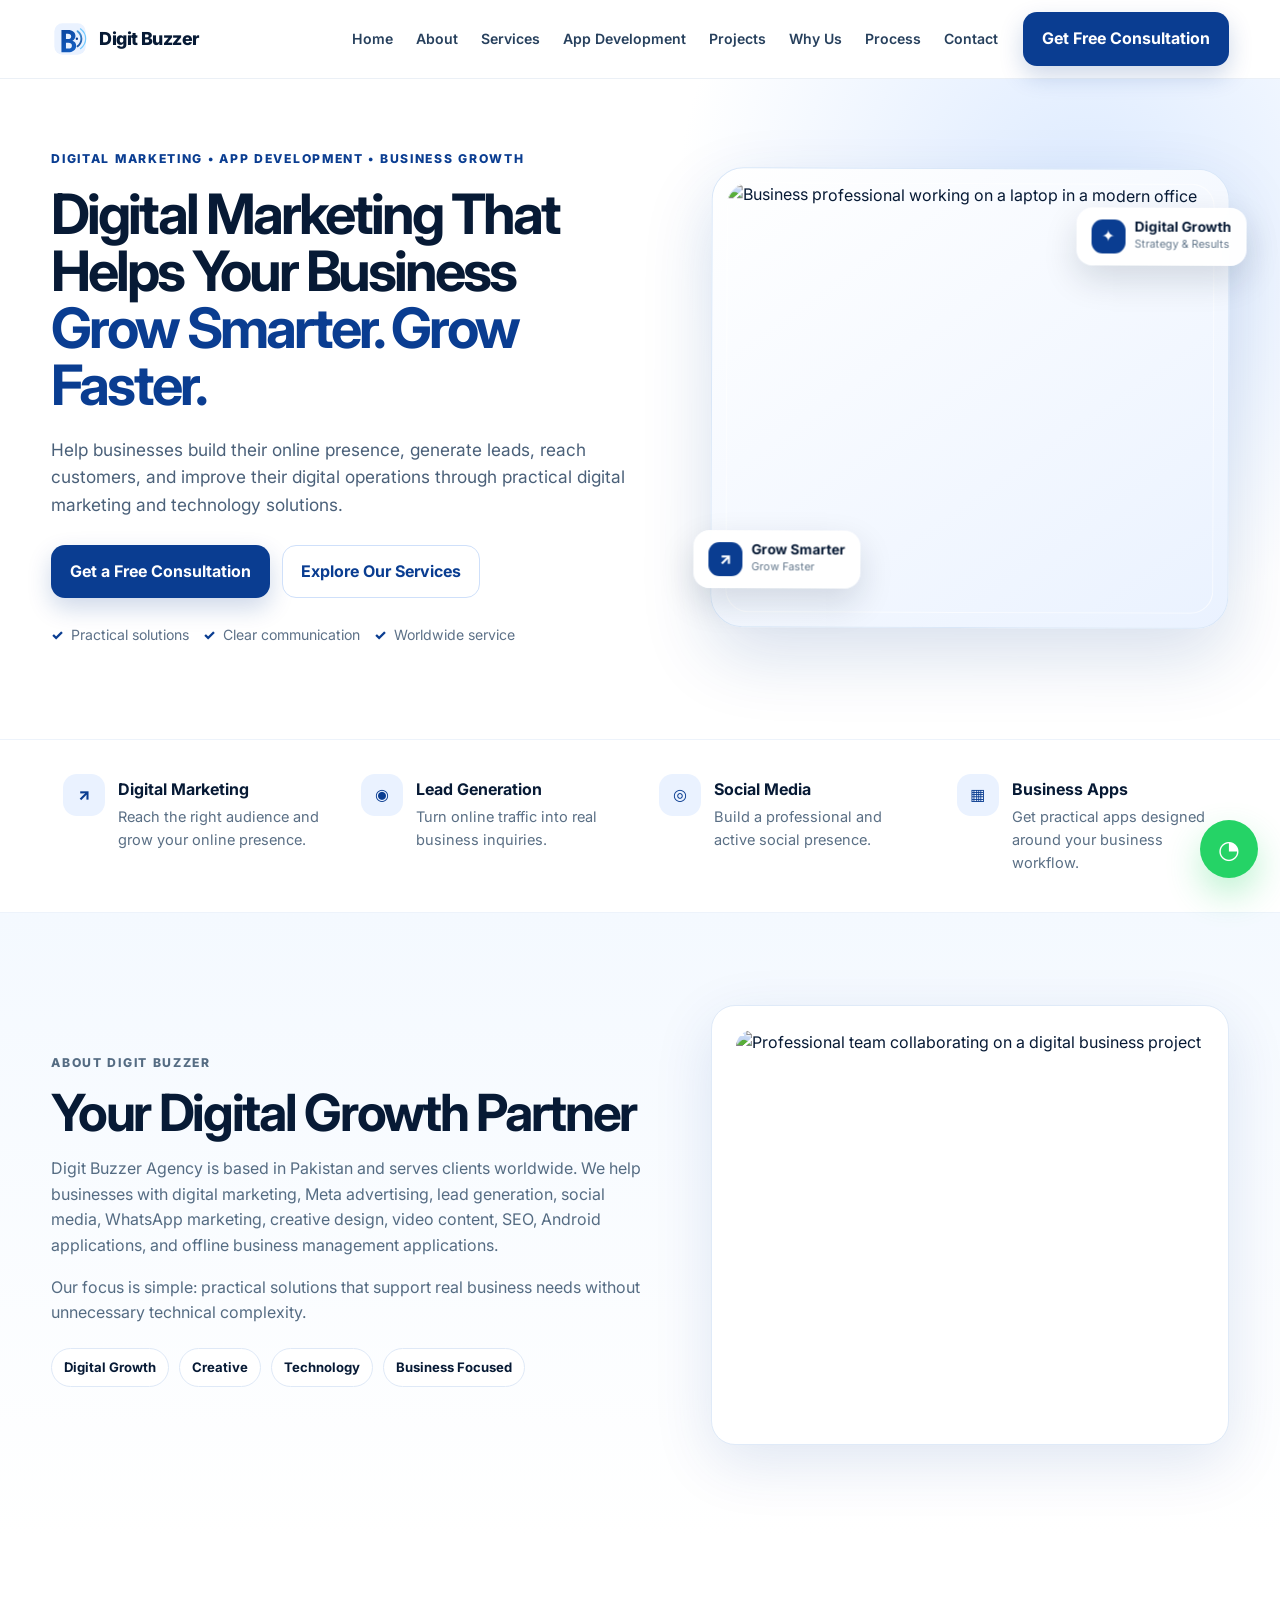
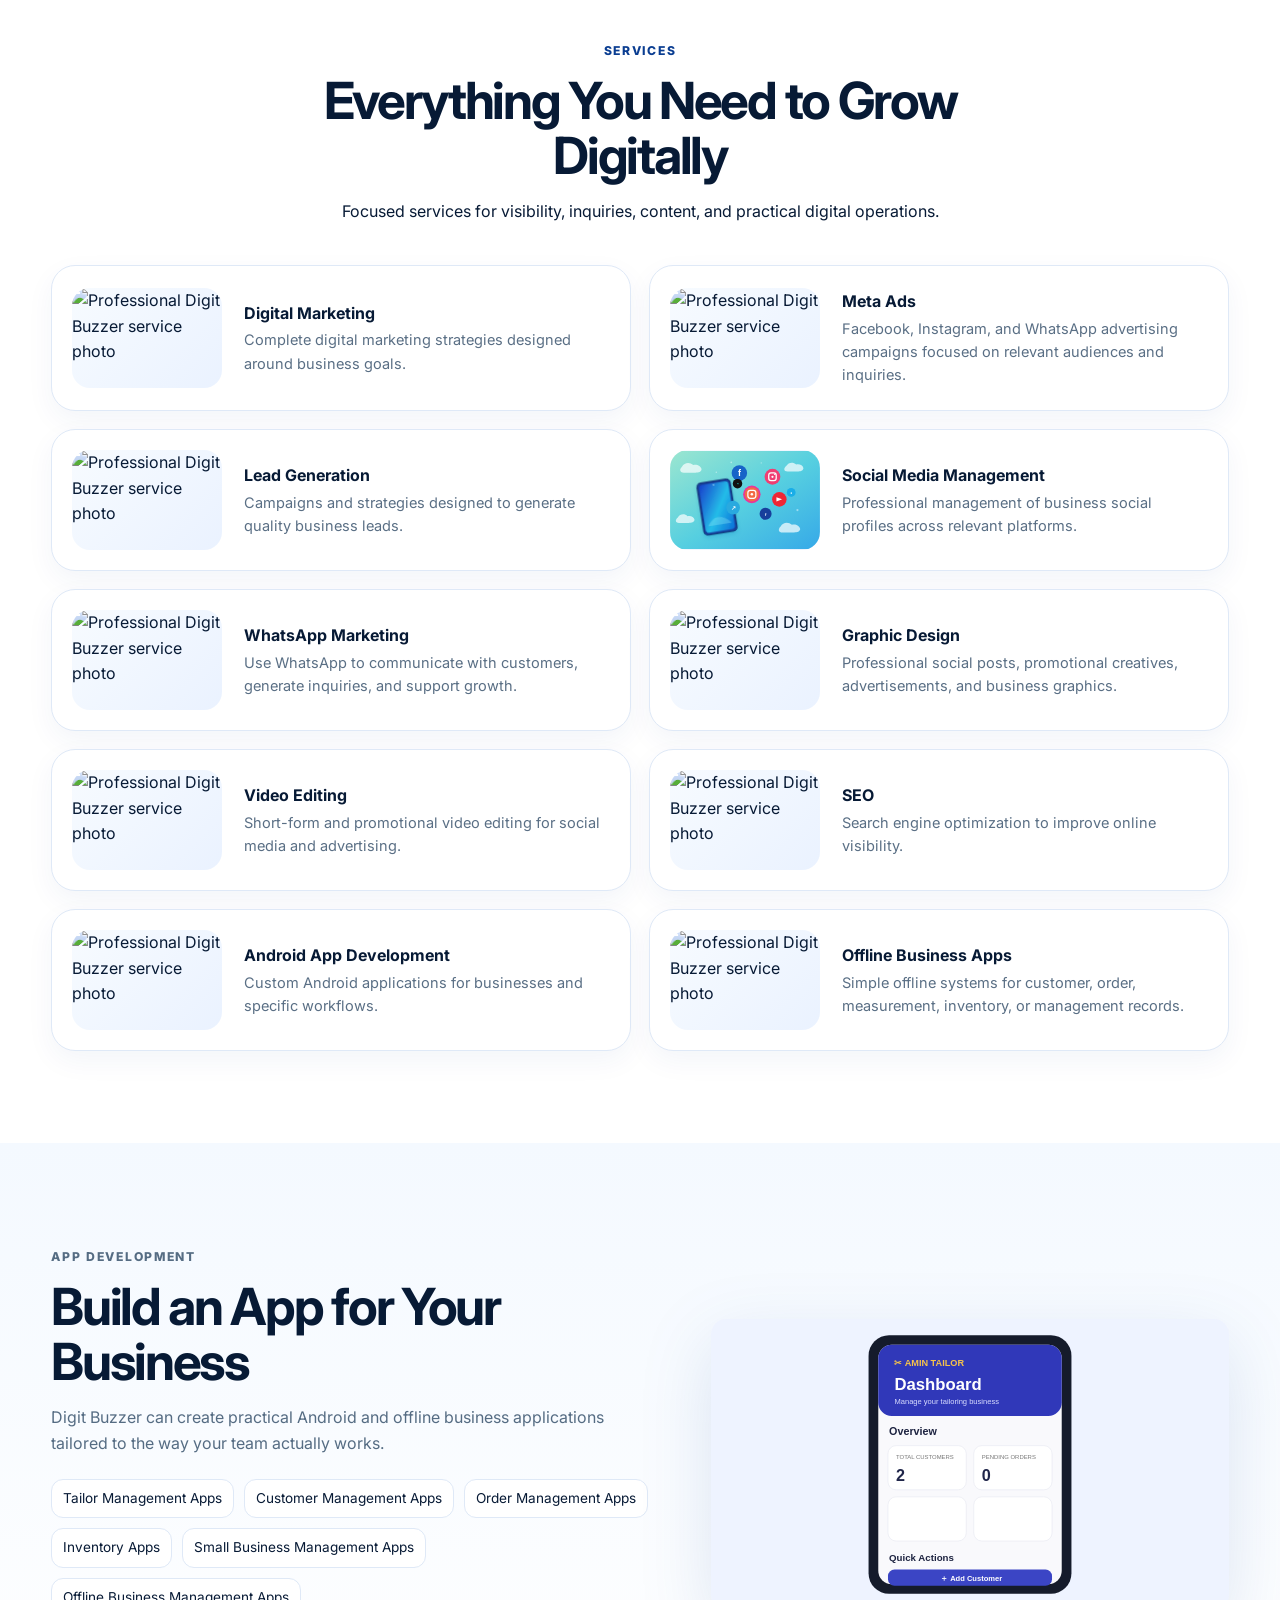
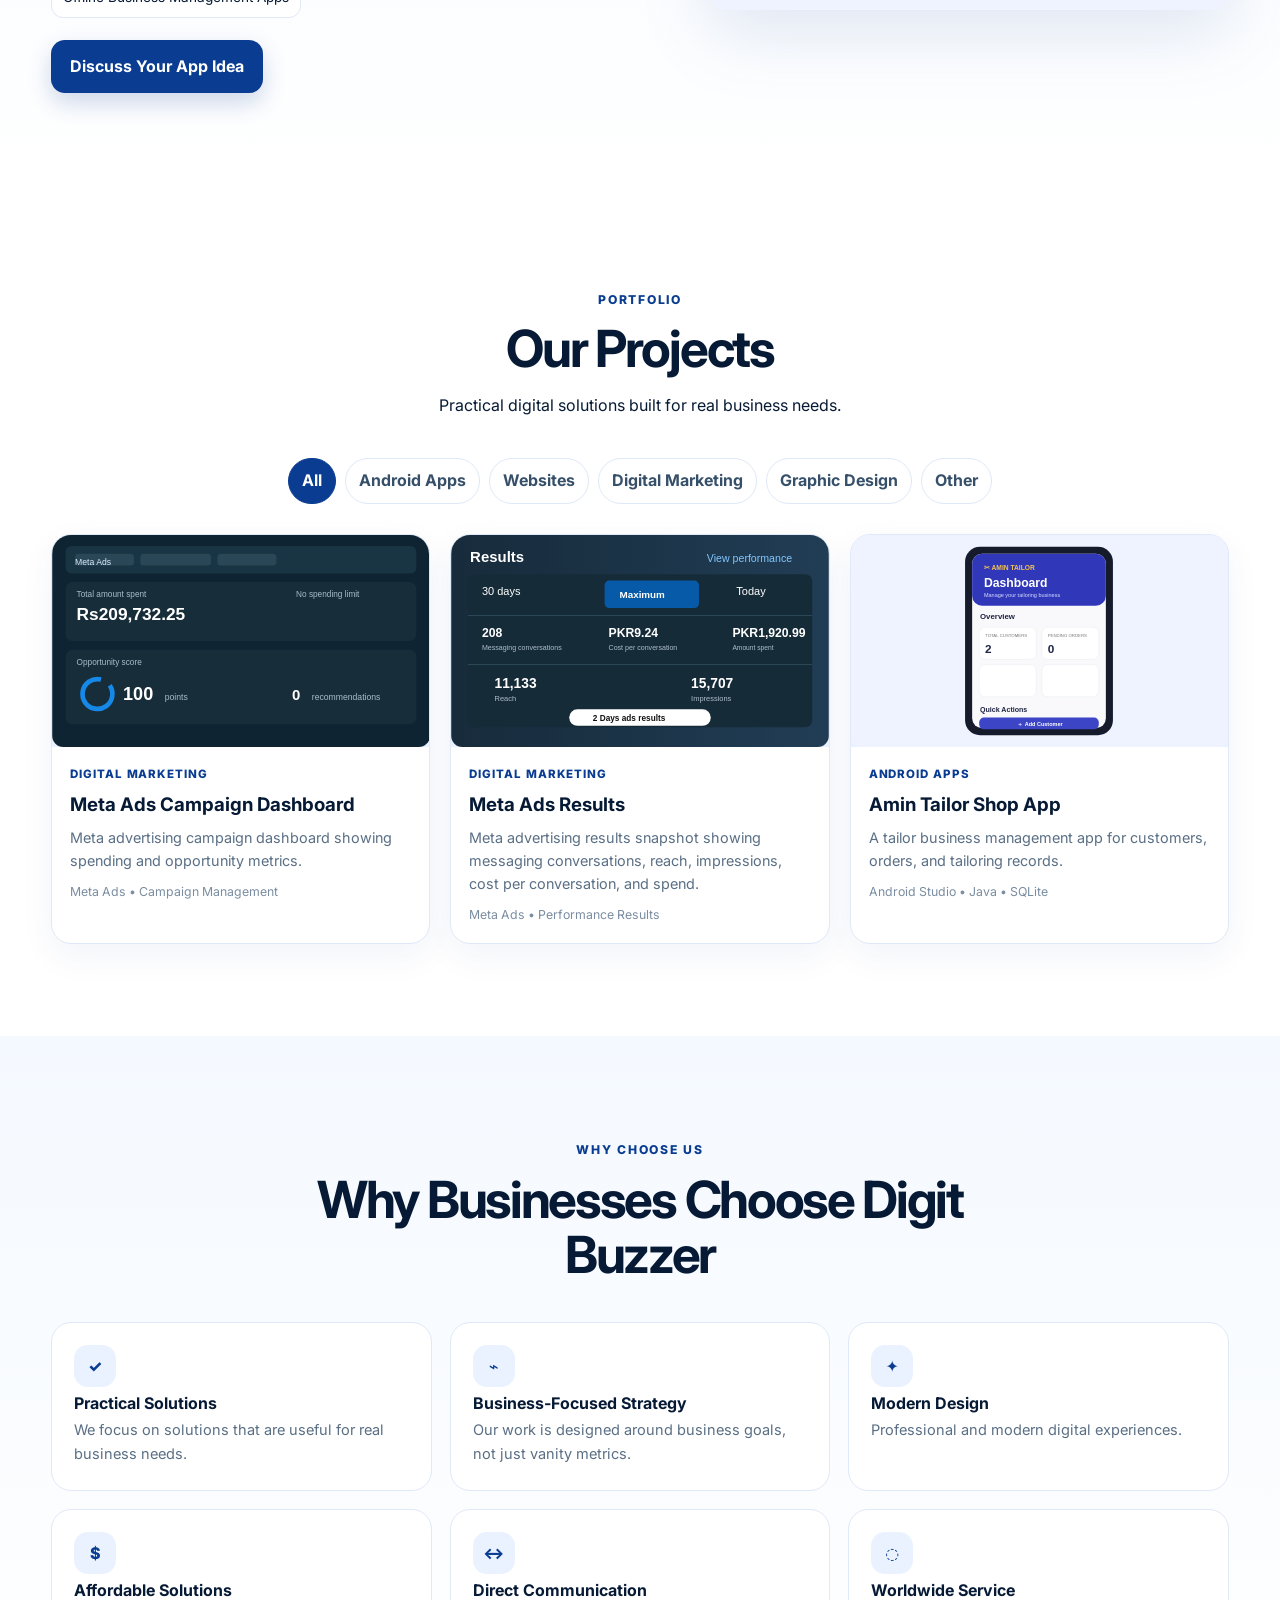
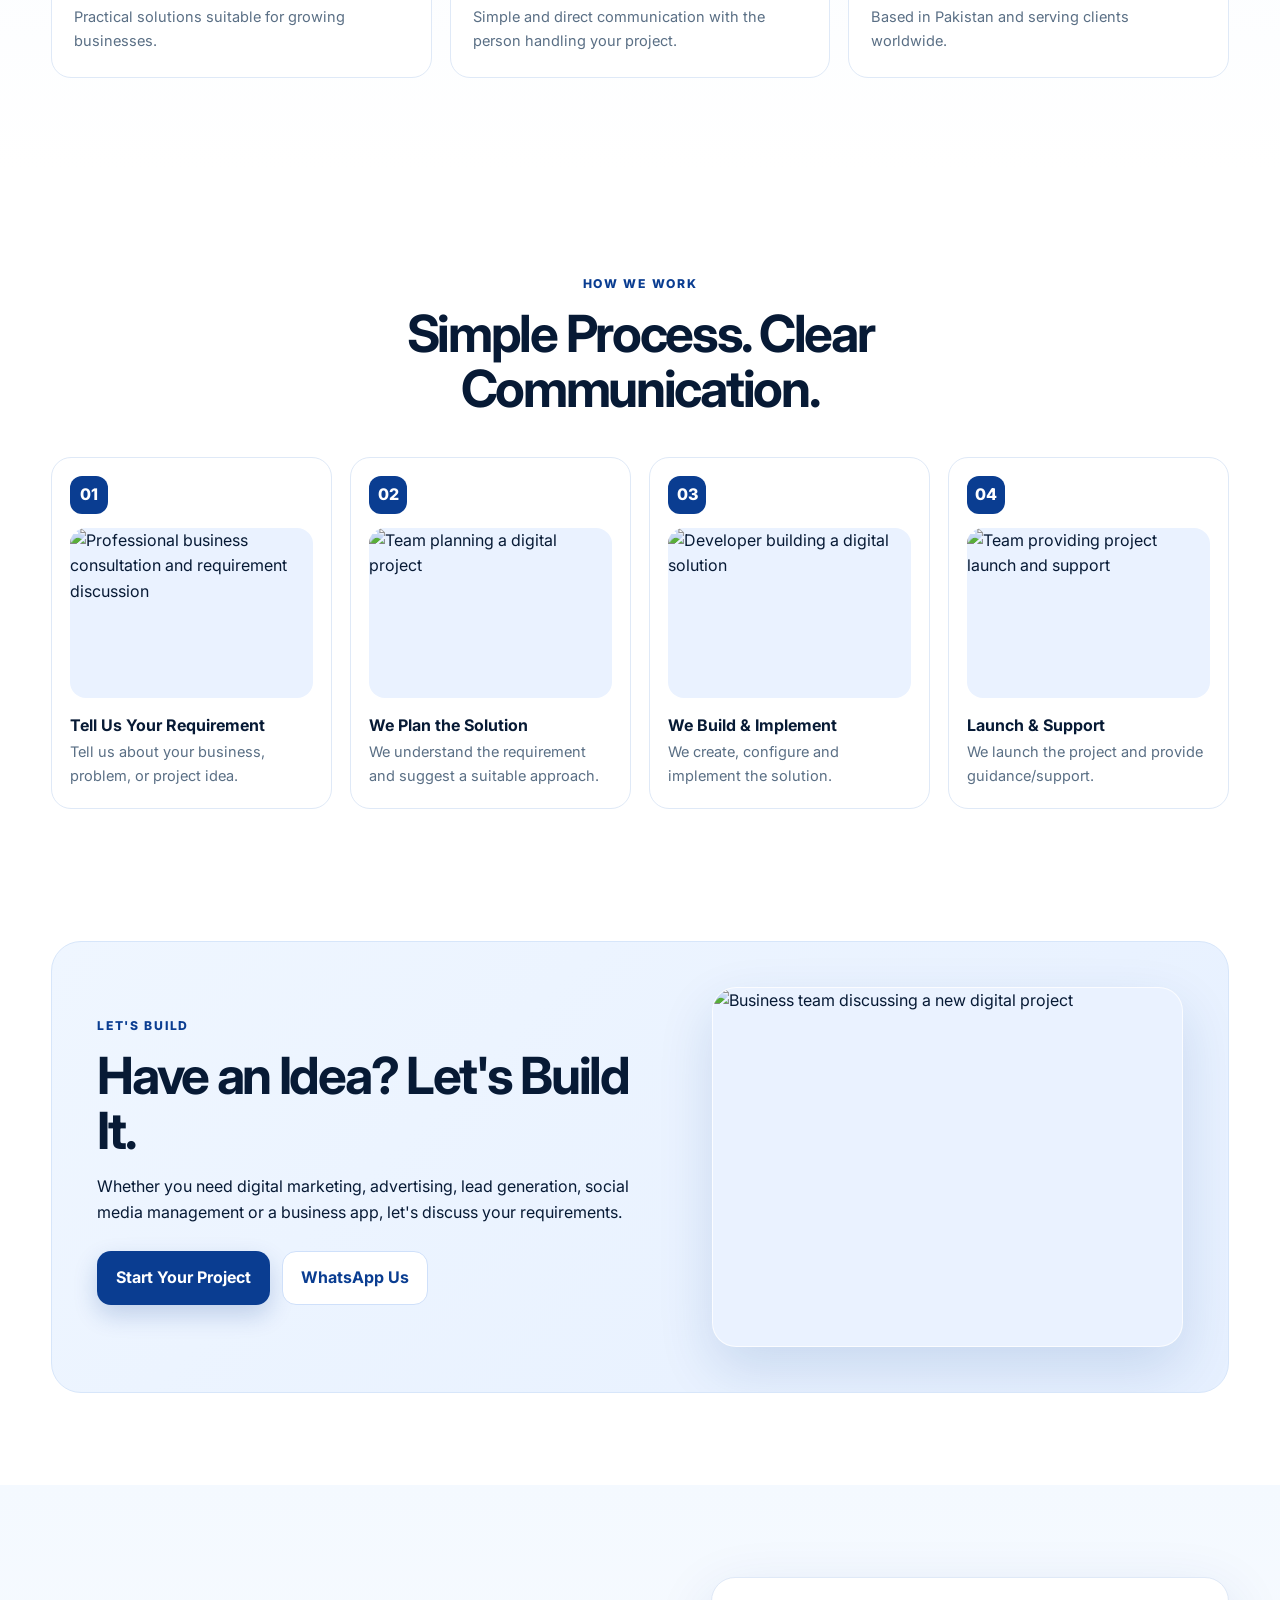
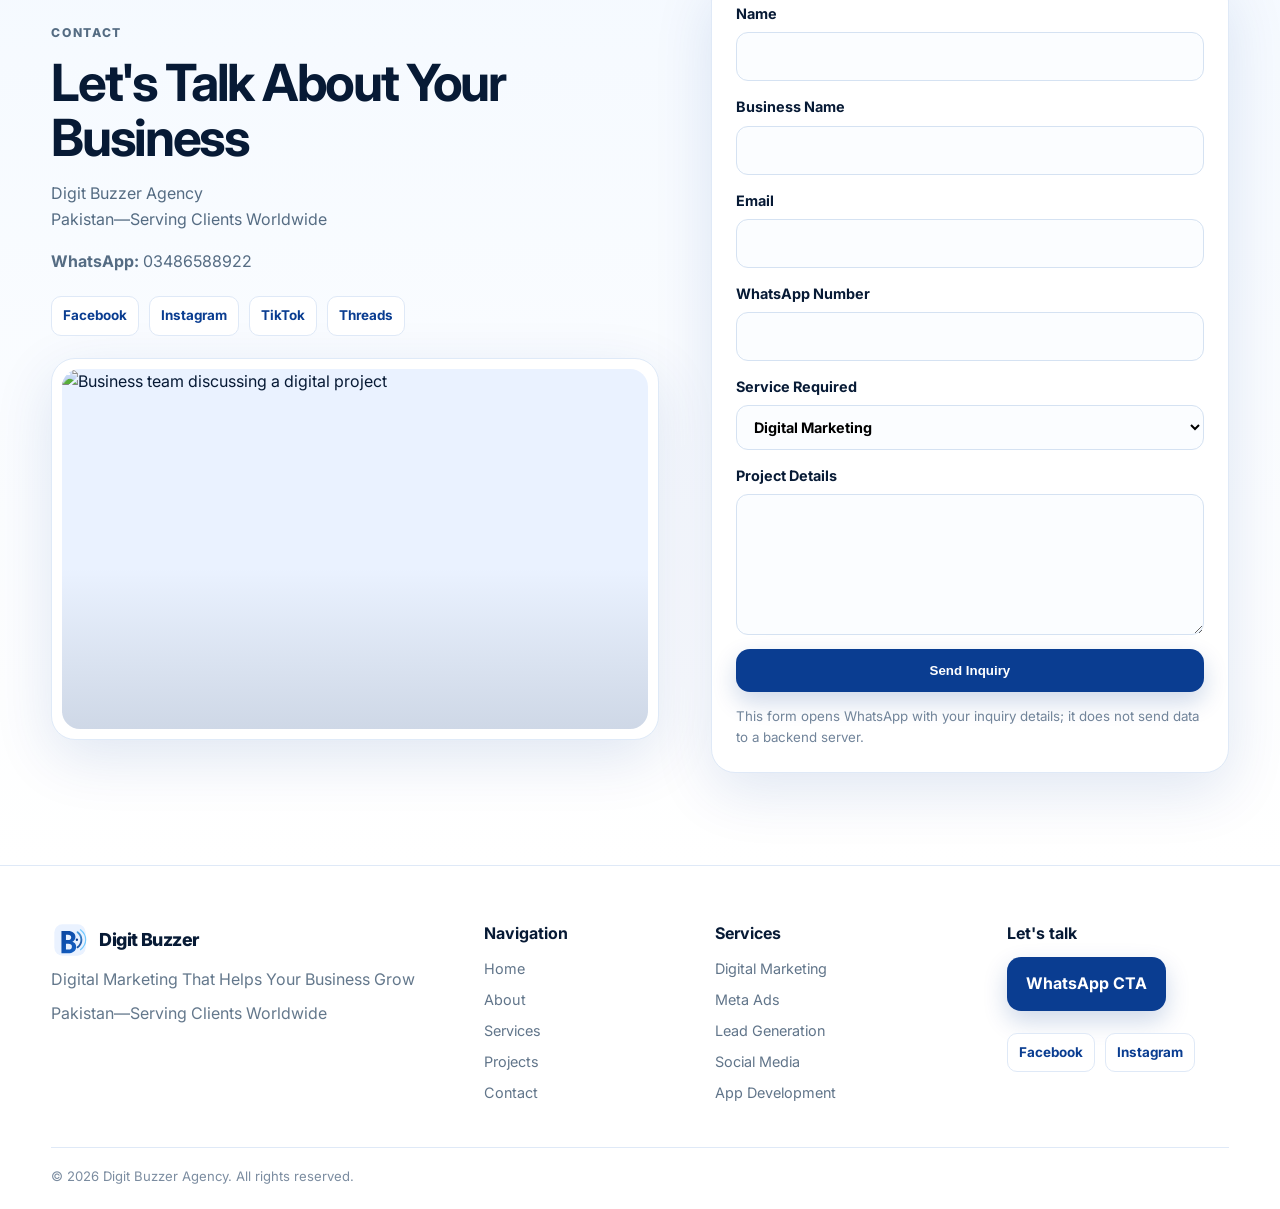
==== index.html @ 6943c5ee "Use custom social media management visual" ====
<!doctype html>
<html lang="en">
<head>
  <meta charset="utf-8">
  <meta name="viewport" content="width=device-width, initial-scale=1">
  <title>Digit Buzzer Agency | Digital Marketing &amp; App Development</title>
  <meta name="description" content="Digit Buzzer Agency helps businesses grow with digital marketing, Meta Ads, lead generation, social media management and practical business app solutions.">
  <meta name="theme-color" content="#F4F9FF">
  <meta property="og:title" content="Digit Buzzer Agency">
  <meta property="og:description" content="Digital Marketing That Helps Your Business Grow">
  <meta property="og:type" content="website">
  <meta property="og:image" content="images/hero.svg">
  <link rel="icon" href="images/logo.svg" type="image/svg+xml">
  <link rel="preconnect" href="https://fonts.googleapis.com">
  <link rel="preconnect" href="https://fonts.gstatic.com" crossorigin>
  <link href="https://fonts.googleapis.com/css2?family=Inter:wght@400;500;600;700;800&display=swap" rel="stylesheet">
  <link rel="stylesheet" href="style.css">
</head>
<body>
  <a class="skip-link" href="#main">Skip to content</a>
  <header class="site-header">
    <div class="container nav-wrap">
      <a class="brand" href="#home" aria-label="Digit Buzzer home">
        <img src="images/logo.svg" alt="Digit Buzzer logo">
        <span>Digit Buzzer</span>
      </a>
      <nav class="desktop-nav" aria-label="Primary navigation">
        <a href="#home">Home</a><a href="#about">About</a><a href="#services">Services</a><a href="#apps">App Development</a><a href="#projects">Projects</a><a href="#why-us">Why Us</a><a href="#process">Process</a><a href="#contact">Contact</a>
      </nav>
      <a class="btn btn-primary nav-cta" target="_blank" rel="noopener" href="https://wa.me/923486588922">Get Free Consultation</a>
      <button class="menu-toggle" aria-label="Open menu" aria-expanded="false"><span></span><span></span><span></span></button>
    </div>
    <div class="mobile-nav" aria-hidden="true">
      <a href="#home">Home</a><a href="#about">About</a><a href="#services">Services</a><a href="#apps">App Development</a><a href="#projects">Projects</a><a href="#why-us">Why Us</a><a href="#process">Process</a><a href="#contact">Contact</a>
      <a class="btn btn-primary" target="_blank" rel="noopener" href="https://wa.me/923486588922">Get Free Consultation</a>
    </div>
  </header>

  <main id="main">
    <section id="home" class="hero section">
      <div class="hero-grid container">
        <div class="hero-copy reveal">
          <div class="eyebrow">DIGITAL MARKETING • APP DEVELOPMENT • BUSINESS GROWTH</div>
          <h1>Digital Marketing That Helps Your Business <span>Grow Smarter. Grow Faster.</span></h1>
          <p class="lead">Help businesses build their online presence, generate leads, reach customers, and improve their digital operations through practical digital marketing and technology solutions.</p>
          <div class="actions">
            <a class="btn btn-primary" target="_blank" rel="noopener" href="https://wa.me/923486588922">Get a Free Consultation</a>
            <a class="btn btn-secondary" href="#services">Explore Our Services</a>
          </div>
          <div class="hero-proof">
            <span>Practical solutions</span><span>Clear communication</span><span>Worldwide service</span>
          </div>
        </div>
        <div class="hero-visual reveal">
          <div class="hero-photo">
            <img src="https://images.unsplash.com/photo-1758876020967-e5a80e49463a?auto=format&fit=crop&fm=jpg&q=85&w=1400" alt="Business professional working on a laptop in a modern office">
            <div class="hero-photo-badge badge-top"><span>✦</span><strong>Digital Growth</strong><small>Strategy &amp; Results</small></div>
            <div class="hero-photo-badge badge-bottom"><span>↗</span><strong>Grow Smarter</strong><small>Grow Faster</small></div>
          </div>
        </div>
      </div>
    </section>

    <section class="value-strip">
      <div class="container value-grid">
        <article><div class="icon-badge">↗</div><div><h3>Digital Marketing</h3><p>Reach the right audience and grow your online presence.</p></div></article>
        <article><div class="icon-badge">◉</div><div><h3>Lead Generation</h3><p>Turn online traffic into real business inquiries.</p></div></article>
        <article><div class="icon-badge">◎</div><div><h3>Social Media</h3><p>Build a professional and active social presence.</p></div></article>
        <article><div class="icon-badge">▦</div><div><h3>Business Apps</h3><p>Get practical apps designed around your business workflow.</p></div></article>
      </div>
    </section>

    <section id="about" class="section soft">
      <div class="container split">
        <div class="reveal">
          <p class="section-kicker">ABOUT DIGIT BUZZER</p>
          <h2>Your Digital Growth Partner</h2>
          <p>Digit Buzzer Agency is based in Pakistan and serves clients worldwide. We help businesses with digital marketing, Meta advertising, lead generation, social media, WhatsApp marketing, creative design, video content, SEO, Android applications, and offline business management applications.</p>
          <p>Our focus is simple: practical solutions that support real business needs without unnecessary technical complexity.</p>
          <div class="mini-pills"><span>Digital Growth</span><span>Creative</span><span>Technology</span><span>Business Focused</span></div>
        </div>
        <div class="visual-card reveal"><div class="about-photo"><img src="https://images.unsplash.com/photo-1556761175-5973dc0f32e7?auto=format&fit=crop&fm=jpg&q=85&w=1200" alt="Professional team collaborating on a digital business project"></div></div>
      </div>
    </section>

    <section id="services" class="section">
      <div class="container">
        <div class="section-head reveal"><p class="section-kicker">SERVICES</p><h2>Everything You Need to Grow Digitally</h2><p>Focused services for visibility, inquiries, content, and practical digital operations.</p></div>
        <div class="service-grid">
          <article class="service-card reveal"><img src="https://images.unsplash.com/photo-1553877522-43269d4ea984?auto=format&fit=crop&fm=jpg&q=85&w=600" alt="Professional Digit Buzzer service photo"><div><h3>Digital Marketing</h3><p>Complete digital marketing strategies designed around business goals.</p></div></article>
          <article class="service-card reveal"><img src="https://images.unsplash.com/photo-1460925895917-afdab827c52f?auto=format&fit=crop&fm=jpg&q=85&w=600" alt="Professional Digit Buzzer service photo"><div><h3>Meta Ads</h3><p>Facebook, Instagram, and WhatsApp advertising campaigns focused on relevant audiences and inquiries.</p></div></article>
          <article class="service-card reveal"><img src="https://images.unsplash.com/photo-1551836022-d5d88e9218df?auto=format&fit=crop&fm=jpg&q=85&w=600" alt="Professional Digit Buzzer service photo"><div><h3>Lead Generation</h3><p>Campaigns and strategies designed to generate quality business leads.</p></div></article>
          <article class="service-card reveal"><img src="images/services/social-media-management.svg" alt="Professional Digit Buzzer service photo"><div><h3>Social Media Management</h3><p>Professional management of business social profiles across relevant platforms.</p></div></article>
          <article class="service-card reveal"><img src="https://images.unsplash.com/photo-1577563908411-5077b6dc7624?auto=format&fit=crop&fm=jpg&q=85&w=600" alt="Professional Digit Buzzer service photo"><div><h3>WhatsApp Marketing</h3><p>Use WhatsApp to communicate with customers, generate inquiries, and support growth.</p></div></article>
          <article class="service-card reveal"><img src="https://images.unsplash.com/photo-1561070791-2526d30994b5?auto=format&fit=crop&fm=jpg&q=85&w=600" alt="Professional Digit Buzzer service photo"><div><h3>Graphic Design</h3><p>Professional social posts, promotional creatives, advertisements, and business graphics.</p></div></article>
          <article class="service-card reveal"><img src="https://images.unsplash.com/photo-1574717024653-61fd2cf4d44d?auto=format&fit=crop&fm=jpg&q=85&w=600" alt="Professional Digit Buzzer service photo"><div><h3>Video Editing</h3><p>Short-form and promotional video editing for social media and advertising.</p></div></article>
          <article class="service-card reveal"><img src="https://images.unsplash.com/photo-1551288049-bebda4e38f71?auto=format&fit=crop&fm=jpg&q=85&w=600" alt="Professional Digit Buzzer service photo"><div><h3>SEO</h3><p>Search engine optimization to improve online visibility.</p></div></article>
          <article class="service-card reveal"><img src="https://images.unsplash.com/photo-1551650975-87deedd944c3?auto=format&fit=crop&fm=jpg&q=85&w=600" alt="Professional Digit Buzzer service photo"><div><h3>Android App Development</h3><p>Custom Android applications for businesses and specific workflows.</p></div></article>
          <article class="service-card reveal"><img src="https://images.unsplash.com/photo-1556761175-4b46a572b786?auto=format&fit=crop&fm=jpg&q=85&w=600" alt="Professional Digit Buzzer service photo"><div><h3>Offline Business Apps</h3><p>Simple offline systems for customer, order, measurement, inventory, or management records.</p></div></article>
        </div>
      </div>
    </section>

    <section id="apps" class="section soft">
      <div class="container split app-feature">
        <div class="reveal">
          <p class="section-kicker">APP DEVELOPMENT</p>
          <h2>Build an App for Your Business</h2>
          <p>Digit Buzzer can create practical Android and offline business applications tailored to the way your team actually works.</p>
          <div class="feature-list"><span>Tailor Management Apps</span><span>Customer Management Apps</span><span>Order Management Apps</span><span>Inventory Apps</span><span>Small Business Management Apps</span><span>Offline Business Management Apps</span></div>
          <a class="btn btn-primary" target="_blank" rel="noopener" href="https://wa.me/923486588922">Discuss Your App Idea</a>
        </div>
        <div class="app-visual reveal"><div class="app-photo"><img src="images/projects/amin-tailor-real.svg" alt="Amin Tailor business management Android application"></div></div>
      </div>
    </section>

    <section id="projects" class="section">
      <div class="container">
        <div class="section-head reveal"><p class="section-kicker">PORTFOLIO</p><h2>Our Projects</h2><p>Practical digital solutions built for real business needs.</p></div>
        <div class="filters reveal" role="tablist" aria-label="Project filters">
          <button class="filter active" data-filter="All">All</button><button class="filter" data-filter="Android Apps">Android Apps</button><button class="filter" data-filter="Websites">Websites</button><button class="filter" data-filter="Digital Marketing">Digital Marketing</button><button class="filter" data-filter="Graphic Design">Graphic Design</button><button class="filter" data-filter="Other">Other</button>
        </div>
        <div id="projectGrid" class="project-grid"></div>
      </div>
    </section>

    <section id="why-us" class="section soft">
      <div class="container"><div class="section-head reveal"><p class="section-kicker">WHY CHOOSE US</p><h2>Why Businesses Choose Digit Buzzer</h2></div>
        <div class="why-grid">
          <article class="why-card reveal"><div class="why-icon">✓</div><h3>Practical Solutions</h3><p>We focus on solutions that are useful for real business needs.</p></article>
          <article class="why-card reveal"><div class="why-icon">⌁</div><h3>Business-Focused Strategy</h3><p>Our work is designed around business goals, not just vanity metrics.</p></article>
          <article class="why-card reveal"><div class="why-icon">✦</div><h3>Modern Design</h3><p>Professional and modern digital experiences.</p></article>
          <article class="why-card reveal"><div class="why-icon">$</div><h3>Affordable Solutions</h3><p>Practical solutions suitable for growing businesses.</p></article>
          <article class="why-card reveal"><div class="why-icon">↔</div><h3>Direct Communication</h3><p>Simple and direct communication with the person handling your project.</p></article>
          <article class="why-card reveal"><div class="why-icon">◌</div><h3>Worldwide Service</h3><p>Based in Pakistan and serving clients worldwide.</p></article>
        </div>
      </div>
    </section>

    <section id="process" class="section">
      <div class="container"><div class="section-head reveal"><p class="section-kicker">HOW WE WORK</p><h2>Simple Process. Clear Communication.</h2></div>
        <div class="process-grid">
          <article class="process-card reveal"><span>01</span><img src="https://images.unsplash.com/photo-1556761175-b413da4baf72?auto=format&fit=crop&fm=jpg&q=85&w=900" alt="Professional business consultation and requirement discussion"><h3>Tell Us Your Requirement</h3><p>Tell us about your business, problem, or project idea.</p></article>
          <article class="process-card reveal"><span>02</span><img src="https://images.unsplash.com/photo-1552664730-d307ca884978?auto=format&fit=crop&fm=jpg&q=85&w=900" alt="Team planning a digital project"><h3>We Plan the Solution</h3><p>We understand the requirement and suggest a suitable approach.</p></article>
          <article class="process-card reveal"><span>03</span><img src="https://images.unsplash.com/photo-1498050108023-c5249f4df085?auto=format&fit=crop&fm=jpg&q=85&w=900" alt="Developer building a digital solution"><h3>We Build &amp; Implement</h3><p>We create, configure and implement the solution.</p></article>
          <article class="process-card reveal"><span>04</span><img src="https://images.unsplash.com/photo-1556761175-4b46a572b786?auto=format&fit=crop&fm=jpg&q=85&w=900" alt="Team providing project launch and support"><h3>Launch &amp; Support</h3><p>We launch the project and provide guidance/support.</p></article>
        </div>
      </div>
    </section>

    <section class="section cta">
      <div class="container cta-wrap reveal">
        <div><p class="section-kicker">LET'S BUILD</p><h2>Have an Idea? Let's Build It.</h2><p>Whether you need digital marketing, advertising, lead generation, social media management or a business app, let's discuss your requirements.</p><div class="actions"><a class="btn btn-primary" target="_blank" rel="noopener" href="https://wa.me/923486588922">Start Your Project</a><a class="btn btn-secondary" target="_blank" rel="noopener" href="https://wa.me/923486588922">WhatsApp Us</a></div></div>
        <div class="cta-photo"><img src="https://images.unsplash.com/photo-1556761175-4b46a572b786?auto=format&fit=crop&fm=jpg&q=85&w=1200" alt="Business team discussing a new digital project"></div>
      </div>
    </section>

    <section id="contact" class="section soft">
      <div class="container split">
        <div class="reveal">
          <p class="section-kicker">CONTACT</p><h2>Let's Talk About Your Business</h2>
          <p>Digit Buzzer Agency<br>Pakistan—Serving Clients Worldwide</p>
          <p><strong>WhatsApp:</strong> 03486588922</p>
          <div class="social-row">
            <a target="_blank" rel="noopener" href="https://www.facebook.com/digitbuzzer1">Facebook</a>
            <a target="_blank" rel="noopener" href="https://www.instagram.com/digitbuzzer">Instagram</a>
            <a target="_blank" rel="noopener" href="https://www.tiktok.com/@digitbuzzeragency">TikTok</a>
            <a target="_blank" rel="noopener" href="https://www.threads.com/@digitbuzzer">Threads</a>
          </div>
          <div class="visual-card contact-art"><div class="contact-photo"><img src="https://images.unsplash.com/photo-1556761175-b413da4baf72?auto=format&fit=crop&fm=jpg&q=85&w=1200" alt="Business team discussing a digital project"></div></div>
        </div>
        <form id="contactForm" class="contact-form reveal">
          <label>Name<input required name="name" type="text" autocomplete="name"></label>
          <label>Business Name<input name="business" type="text"></label>
          <label>Email<input required name="email" type="email" autocomplete="email"></label>
          <label>WhatsApp Number<input name="whatsapp" type="tel" autocomplete="tel"></label>
          <label>Service Required<select name="service"><option>Digital Marketing</option><option>Meta Ads</option><option>Lead Generation</option><option>Social Media Management</option><option>WhatsApp Marketing</option><option>Graphic Design</option><option>Video Editing</option><option>SEO</option><option>Android App Development</option><option>Offline Business Apps</option></select></label>
          <label>Project Details<textarea required name="details" rows="5"></textarea></label>
          <button class="btn btn-primary" type="submit">Send Inquiry</button>
          <small>This form opens WhatsApp with your inquiry details; it does not send data to a backend server.</small>
        </form>
      </div>
    </section>
  </main>

  <footer class="footer"><div class="container footer-grid">
    <div><a class="brand" href="#home"><img src="images/logo.svg" alt=""><span>Digit Buzzer</span></a><p>Digital Marketing That Helps Your Business Grow</p><p>Pakistan—Serving Clients Worldwide</p></div>
    <div><h4>Navigation</h4><a href="#home">Home</a><a href="#about">About</a><a href="#services">Services</a><a href="#projects">Projects</a><a href="#contact">Contact</a></div>
    <div><h4>Services</h4><a href="#services">Digital Marketing</a><a href="#services">Meta Ads</a><a href="#services">Lead Generation</a><a href="#services">Social Media</a><a href="#apps">App Development</a></div>
    <div><h4>Let's talk</h4><a class="btn btn-primary" target="_blank" rel="noopener" href="https://wa.me/923486588922">WhatsApp CTA</a><div class="footer-social"><a target="_blank" rel="noopener" href="https://www.facebook.com/digitbuzzer1">Facebook</a><a target="_blank" rel="noopener" href="https://www.instagram.com/digitbuzzer">Instagram</a></div></div>
  </div><div class="container copyright">© 2026 Digit Buzzer Agency. All rights reserved.</div></footer>

  <a class="wa-float" target="_blank" rel="noopener" href="https://wa.me/923486588922" aria-label="Chat with Digit Buzzer" title="Chat with Digit Buzzer">◔</a>
  <button id="backTop" class="back-top" aria-label="Back to top">↑</button>
  <div id="modal" class="modal" aria-hidden="true"><div class="modal-card" role="dialog" aria-modal="true" aria-labelledby="modalTitle"><button class="modal-close" aria-label="Close project details">×</button><img id="modalImage" alt=""><div><p id="modalCategory" class="section-kicker"></p><h2 id="modalTitle"></h2><p id="modalTech"></p><p id="modalDesc"></p><div class="modal-actions"><a id="modalLive" class="btn btn-secondary" target="_blank" rel="noopener">Live Demo</a><a id="modalGithub" class="btn btn-primary" target="_blank" rel="noopener">GitHub</a></div></div></div></div>
  <script src="script.js"></script>
</body>
</html>
---- style.css ----
:root{--blue:#0A3D91;--navy:#071A35;--white:#fff;--soft:#EAF2FF;--bg:#F4F9FF;--line:#dfe9f7;--shadow:0 18px 60px rgba(10,61,145,.12);--radius:24px}*{box-sizing:border-box}html{scroll-behavior:smooth}body{margin:0;font-family:Inter,system-ui,-apple-system,Segoe UI,sans-serif;color:var(--navy);background:var(--white);line-height:1.6}img{max-width:100%;display:block}a{text-decoration:none;color:inherit}.container{width:min(1180px,92vw);margin:auto}.section{padding:92px 0}.soft{background:linear-gradient(180deg,var(--bg),#fff)}.site-header{position:sticky;top:0;z-index:50;background:rgba(255,255,255,.88);backdrop-filter:blur(14px);border-bottom:1px solid rgba(10,61,145,.08)}.nav-wrap{min-height:78px;display:flex;align-items:center;gap:22px}.brand{display:flex;align-items:center;gap:10px;font-weight:800;letter-spacing:-.03em;font-size:1.12rem}.brand img{width:38px;height:38px}.desktop-nav{display:flex;gap:17px;align-items:center;margin-left:auto;font-size:.88rem;font-weight:600}.desktop-nav a{padding:10px 3px;color:#27405d}.desktop-nav a:hover{color:var(--blue)}.btn{display:inline-flex;align-items:center;justify-content:center;gap:8px;padding:13px 18px;border-radius:14px;font-weight:700;border:1px solid transparent;transition:.25s ease;cursor:pointer}.btn-primary{background:var(--blue);color:#fff;box-shadow:0 10px 24px rgba(10,61,145,.2)}.btn-primary:hover{transform:translateY(-2px);box-shadow:0 14px 30px rgba(10,61,145,.25)}.btn-secondary{background:#fff;border-color:#cfe0fa;color:var(--blue)}.btn-secondary:hover{background:var(--soft)}.nav-cta{white-space:nowrap}.menu-toggle{display:none;margin-left:auto;border:0;background:transparent;width:44px;height:44px}.menu-toggle span{display:block;height:2px;background:var(--navy);margin:6px 6px}.mobile-nav{display:none;padding:12px 4vw 20px;border-top:1px solid var(--line);background:#fff}.mobile-nav.open{display:grid;gap:10px}.hero{background:radial-gradient(circle at 85% 20%,#dceaff 0,#fff 34%),linear-gradient(180deg,var(--bg),#fff);padding-top:70px;overflow:hidden}.hero-grid,.split{display:grid;grid-template-columns:1.08fr .92fr;gap:52px;align-items:center}.hero-copy{max-width:700px}.hero-copy h1{font-size:clamp(2.75rem,4.35vw,4.55rem);line-height:1.02;letter-spacing:-.055em;margin:18px 0 22px}.hero-copy h1 span{white-space:normal}.hero-copy h1 span{color:var(--blue);display:block}.lead{font-size:1.08rem;max-width:650px;color:#4a6079}.eyebrow,.section-kicker{font-size:.76rem;font-weight:800;letter-spacing:.14em;color:var(--blue)}.actions{display:flex;gap:12px;flex-wrap:wrap;margin:26px 0}.hero-proof{display:flex;flex-wrap:wrap;gap:14px;margin-top:18px;color:#5d7188;font-size:.88rem}.hero-proof span{display:inline-flex;align-items:center;gap:8px}.hero-proof span:before{content:'✓';color:var(--blue);font-weight:800}.hero-visual{display:flex;justify-content:center;align-items:center}.hero-photo{position:relative;width:min(100%,560px);padding:14px;border-radius:32px;background:linear-gradient(145deg,#fff,#eaf2ff);border:1px solid #d9e7f8;box-shadow:0 28px 70px rgba(10,61,145,.16);transform:rotate(.2deg)}.hero-photo>img{width:100%;height:430px;object-fit:cover;border-radius:23px;display:block}.hero-photo:after{content:"";position:absolute;inset:14px;border-radius:23px;box-shadow:inset 0 0 0 1px rgba(255,255,255,.7);pointer-events:none}.hero-photo-badge{position:absolute;z-index:2;background:rgba(255,255,255,.94);backdrop-filter:blur(12px);border:1px solid rgba(255,255,255,.8);box-shadow:0 14px 35px rgba(7,26,53,.14);border-radius:16px;padding:11px 14px;display:grid;grid-template-columns:34px 1fr;column-gap:9px;align-items:center}.hero-photo-badge span{grid-row:1 / span 2;width:34px;height:34px;border-radius:11px;background:var(--blue);color:#fff;display:grid;place-items:center;font-weight:800}.hero-photo-badge strong{font-size:.86rem;color:var(--navy);line-height:1.1}.hero-photo-badge small{font-size:.68rem;color:#64788c}.badge-top{top:38px;right:-18px}.badge-bottom{left:-18px;bottom:38px}.hero-photo-badge:hover{transform:translateY(-3px)}.value-strip{padding:22px 0;background:#fff;border-top:1px solid #edf3fb;border-bottom:1px solid #edf3fb}.value-grid{display:grid;grid-template-columns:repeat(4,1fr);gap:14px}.value-grid article{display:flex;gap:13px;padding:12px;border-radius:16px}.icon-badge,.why-icon{width:42px;height:42px;border-radius:14px;background:var(--soft);color:var(--blue);display:grid;place-items:center;font-weight:800;flex:none}.value-grid h3,.service-card h3,.why-card h3,.process-card h3{margin:.2rem 0;font-size:1rem}.value-grid p,.service-card p,.why-card p,.process-card p{margin:.15rem 0;color:#5a6f85;font-size:.91rem}.section-head{max-width:760px;margin:0 auto 40px;text-align:center}.section-head h2,h2{font-size:clamp(2rem,4vw,3.3rem);line-height:1.08;letter-spacing:-.045em;margin:10px 0 14px}.split p{color:#556c83}.mini-pills,.feature-list{display:flex;flex-wrap:wrap;gap:10px;margin:22px 0}.mini-pills span{padding:8px 12px;background:#fff;border:1px solid var(--line);border-radius:999px;font-size:.82rem;font-weight:700}.visual-card{background:#fff;border:1px solid #dfeaf8;border-radius:var(--radius);padding:14px;box-shadow:var(--shadow)}.service-grid{display:grid;grid-template-columns:repeat(2,1fr);gap:18px}.service-card{display:grid;grid-template-columns:150px 1fr;gap:22px;align-items:center;padding:20px;border:1px solid var(--line);border-radius:var(--radius);background:#fff;box-shadow:0 10px 28px rgba(10,61,145,.05);transition:.25s ease}.service-card:hover{transform:translateY(-5px);box-shadow:var(--shadow);border-color:#cfe0fa}.service-card img{width:100%;height:100px;object-fit:contain;border-radius:18px;background:linear-gradient(135deg,#f7fbff,var(--soft))}.app-feature{align-items:center}.feature-list span{padding:8px 11px;background:#fff;border:1px solid var(--line);border-radius:12px;font-size:.85rem}.app-visual img{filter:drop-shadow(0 22px 35px rgba(10,61,145,.12))}.filters{display:flex;flex-wrap:wrap;gap:9px;justify-content:center;margin:0 auto 30px}.filter{border:1px solid var(--line);background:#fff;color:#37506a;padding:9px 13px;border-radius:999px;font:inherit;font-weight:700;cursor:pointer}.filter.active,.filter:hover{background:var(--blue);color:#fff;border-color:var(--blue)}.project-grid{display:grid;grid-template-columns:repeat(3,1fr);gap:20px}.project-card{border:1px solid var(--line);border-radius:20px;overflow:hidden;background:#fff;box-shadow:0 12px 34px rgba(10,61,145,.06);cursor:pointer;transition:.25s ease}.project-card:hover{transform:translateY(-5px);box-shadow:var(--shadow)}.project-thumb{aspect-ratio:16/9;background:var(--soft);overflow:hidden}.project-thumb img{width:100%;height:100%;object-fit:cover}.project-body{padding:18px}.tag{font-size:.72rem;font-weight:800;letter-spacing:.08em;text-transform:uppercase;color:var(--blue)}.project-body h3{margin:7px 0 6px}.project-body p{margin:0;color:#5a6f85;font-size:.9rem}.project-tech{margin-top:10px;font-size:.77rem;color:#7a8da1}.why-grid,.process-grid{display:grid;grid-template-columns:repeat(3,1fr);gap:18px}.why-card{padding:22px;background:#fff;border:1px solid var(--line);border-radius:20px}.process-grid{grid-template-columns:repeat(4,1fr)}.process-card{position:relative;padding:18px;background:#fff;border:1px solid var(--line);border-radius:20px}.process-card>span{display:inline-flex;width:38px;height:38px;border-radius:12px;background:var(--blue);color:#fff;align-items:center;justify-content:center;font-weight:800;margin-bottom:14px}.process-card img{height:170px;width:100%;object-fit:cover;background:#eaf2ff;border-radius:16px;margin-bottom:15px;display:block;transition:transform .45s ease}.process-card:hover img{transform:scale(1.025)}.cta{padding-top:40px}.cta-photo{height:360px;border-radius:24px;overflow:hidden;border:1px solid rgba(255,255,255,.8);box-shadow:0 22px 55px rgba(10,61,145,.14);background:#eaf2ff}.cta-photo img{width:100%;height:100%;object-fit:cover;display:block;transition:transform .5s ease}.cta-photo:hover img{transform:scale(1.035)}.cta-wrap{display:grid;grid-template-columns:1.1fr .9fr;align-items:center;gap:40px;padding:45px;border-radius:30px;background:linear-gradient(135deg,#eff6ff,#e6f0ff);border:1px solid #d7e6fa;overflow:hidden}.cta-wrap img{width:100%}.social-row,.footer-social{display:flex;gap:10px;flex-wrap:wrap;margin:22px 0}.social-row a,.footer-social a{padding:8px 11px;border:1px solid var(--line);border-radius:10px;background:#fff;font-size:.84rem;font-weight:700;color:var(--blue)}.contact-form{padding:24px;background:#fff;border:1px solid var(--line);border-radius:24px;box-shadow:var(--shadow);display:grid;gap:14px}.contact-form label{display:grid;gap:7px;font-weight:700;font-size:.9rem}.contact-form input,.contact-form textarea,.contact-form select{font:inherit;border:1px solid #d5e2f2;border-radius:12px;padding:12px 13px;outline:none;background:#fbfdff}.contact-form input:focus,.contact-form textarea:focus,.contact-form select:focus{border-color:#8db5f4;box-shadow:0 0 0 4px #eaf2ff}.contact-form small{color:#71849a}.about-photo{height:410px;padding:10px;overflow:hidden;border-radius:24px;background:#fff}.about-photo img{width:100%;height:100%;object-fit:cover;display:block;border-radius:17px;transition:transform .5s ease}.about-photo:hover img{transform:scale(1.035)}.contact-art{margin-top:20px;padding:10px;overflow:hidden}.contact-photo{position:relative;overflow:hidden;border-radius:18px;height:360px;background:#eaf2ff}.contact-photo img{width:100%;height:100%;object-fit:cover;display:block;transition:transform .5s ease}.contact-photo:after{content:"";position:absolute;inset:0;background:linear-gradient(180deg,transparent 55%,rgba(7,26,53,.12));pointer-events:none}.contact-photo:hover img{transform:scale(1.035)}.footer{background:#fff;border-top:1px solid var(--line);padding:55px 0 22px}.footer-grid{display:grid;grid-template-columns:2fr 1fr 1.3fr 1.1fr;gap:30px}.footer-grid p{color:#64788c;margin:8px 0}.footer-grid h4{margin:0 0 10px}.footer-grid>div>a:not(.brand):not(.btn){display:block;margin:8px 0;color:#61758a;font-size:.9rem}.copyright{margin-top:35px;padding-top:18px;border-top:1px solid var(--line);color:#7b8ca0;font-size:.82rem}.wa-float{position:fixed;right:22px;bottom:22px;width:58px;height:58px;border-radius:50%;background:#25D366;color:#fff;display:grid;place-items:center;font-size:25px;box-shadow:0 16px 35px rgba(37,211,102,.3);z-index:40}.back-top{position:fixed;right:24px;bottom:92px;width:42px;height:42px;border:1px solid var(--line);border-radius:12px;background:#fff;color:var(--blue);display:none;z-index:39;cursor:pointer}.back-top.show{display:grid;place-items:center}.reveal{opacity:0;transform:translateY(20px);transition:opacity .65s ease,transform .65s ease}.reveal.visible{opacity:1;transform:none}.modal{position:fixed;inset:0;background:rgba(7,26,53,.28);display:none;align-items:center;justify-content:center;padding:24px;z-index:100}.modal.open{display:flex}.modal-card{width:min(900px,96vw);display:grid;grid-template-columns:.9fr 1.1fr;gap:26px;background:#fff;border-radius:26px;padding:22px;position:relative;box-shadow:0 30px 80px rgba(7,26,53,.28)}.modal-card>img{width:100%;aspect-ratio:16/10;object-fit:cover;border-radius:18px;background:var(--soft)}.modal-close{position:absolute;top:12px;right:12px;border:0;background:#eef4fb;color:var(--navy);width:38px;height:38px;border-radius:50%;font-size:22px;cursor:pointer}.modal-actions{display:flex;gap:10px;margin-top:20px}.skip-link{position:absolute;left:-999px}.skip-link:focus{left:12px;top:12px;z-index:200;background:#fff;padding:10px}@media(max-width:1050px){.desktop-nav{gap:12px}.desktop-nav a:nth-child(4),.desktop-nav a:nth-child(6){display:none}.hero-grid,.split{gap:32px}.project-grid{grid-template-columns:repeat(2,1fr)}.footer-grid{grid-template-columns:1.6fr 1fr 1fr}}@media(max-width:820px){.desktop-nav,.nav-cta{display:none}.menu-toggle{display:block}.hero-grid,.split,.cta-wrap{grid-template-columns:1fr}.hero{padding-top:45px}.hero-visual{order:-1}.value-grid{grid-template-columns:repeat(2,1fr)}.service-grid,.why-grid{grid-template-columns:1fr}.process-grid{grid-template-columns:repeat(2,1fr)}.footer-grid{grid-template-columns:1fr 1fr}.modal-card{grid-template-columns:1fr}}@media(max-width:560px){.section{padding:68px 0}.cta-photo{height:270px;border-radius:18px}.app-photo{height:360px;padding:10px;border-radius:22px}.app-photo img{border-radius:15px}.contact-photo{height:280px}.hero-copy h1{font-size:2.55rem}.hero-photo{padding:9px;border-radius:24px}.hero-photo>img{height:320px;border-radius:17px}.hero-photo:after{inset:9px;border-radius:17px}.badge-top{right:-6px;top:22px}.badge-bottom{left:-6px;bottom:22px}.hero-photo-badge{padding:8px 10px}.hero-photo-badge span{width:30px;height:30px;border-radius:9px}.hero-photo-badge strong{font-size:.75rem}.hero-photo-badge small{font-size:.6rem}.value-grid,.project-grid,.process-grid,.footer-grid{grid-template-columns:1fr}.service-card{grid-template-columns:1fr}.service-card img{height:160px}.cta-wrap{padding:26px}.wa-float{right:14px;bottom:14px}.back-top{right:16px;bottom:82px}.nav-wrap{min-height:70px}.actions .btn{width:100%}}
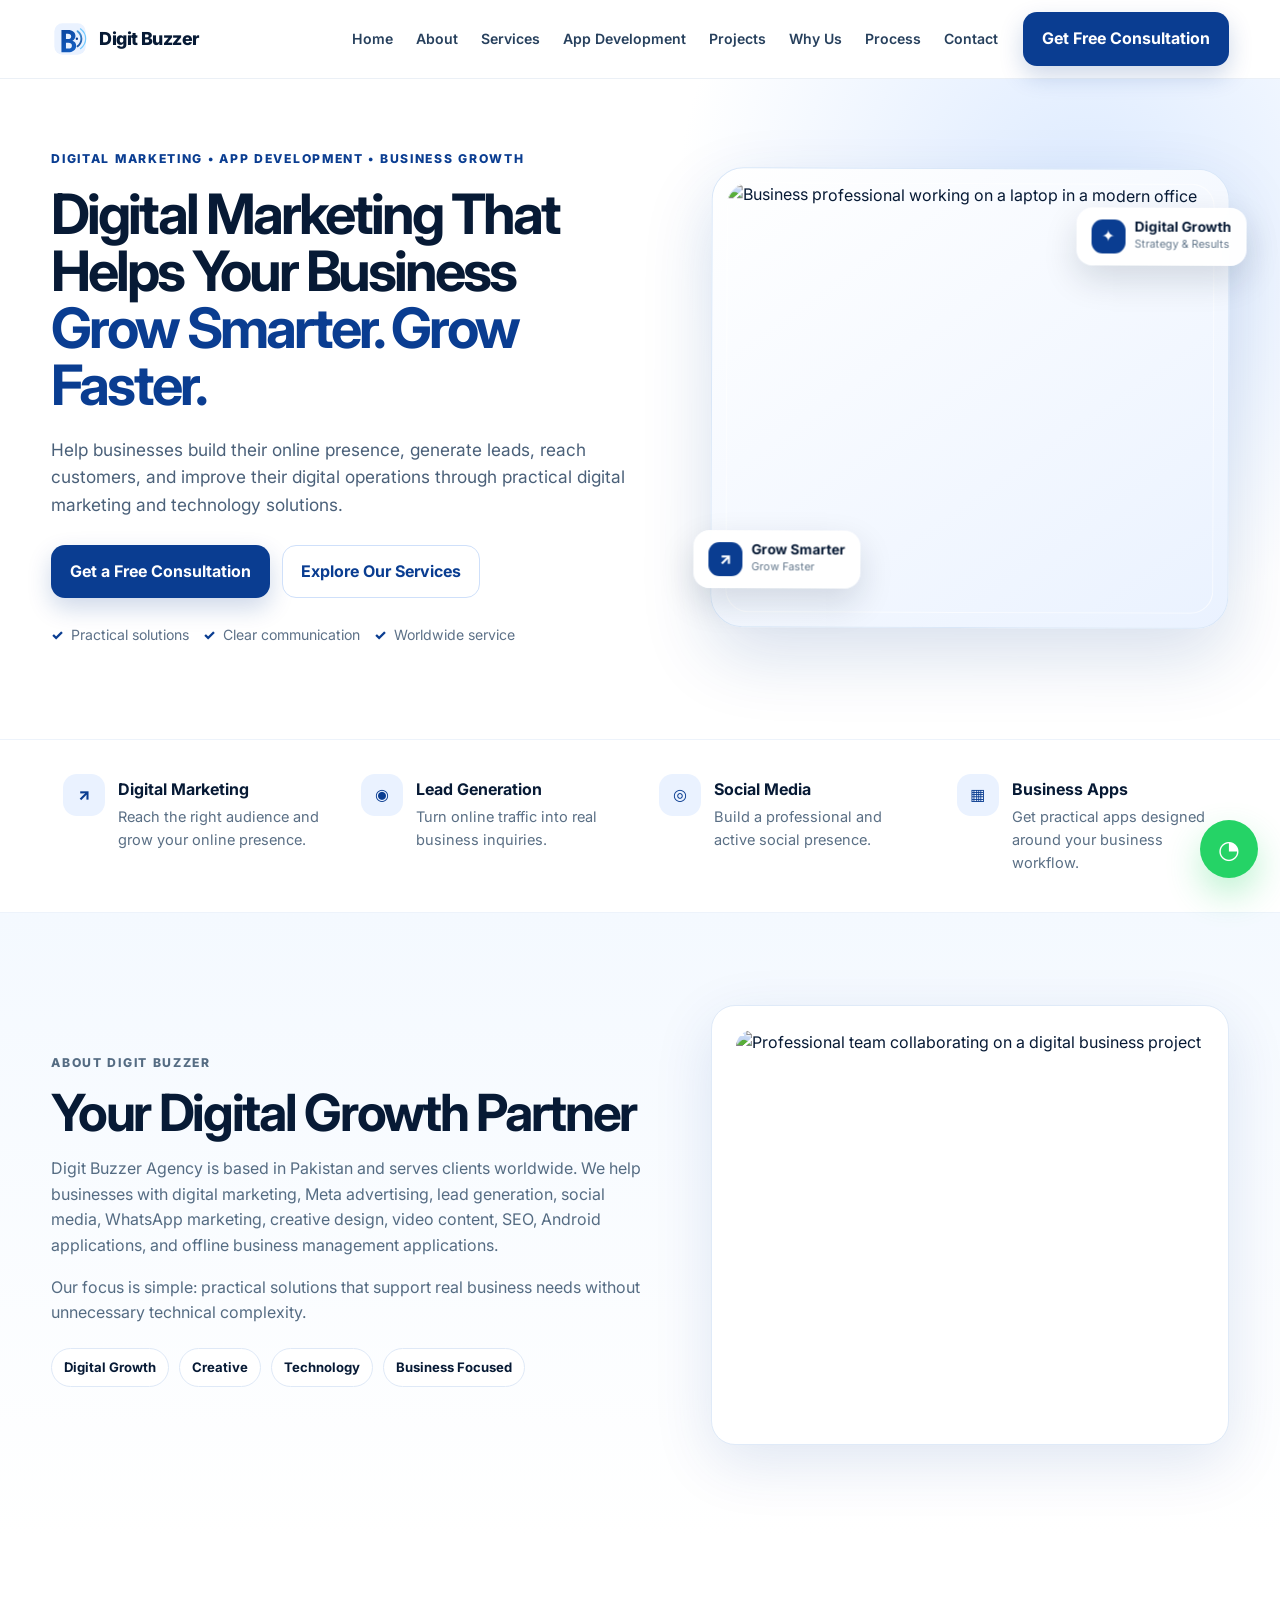
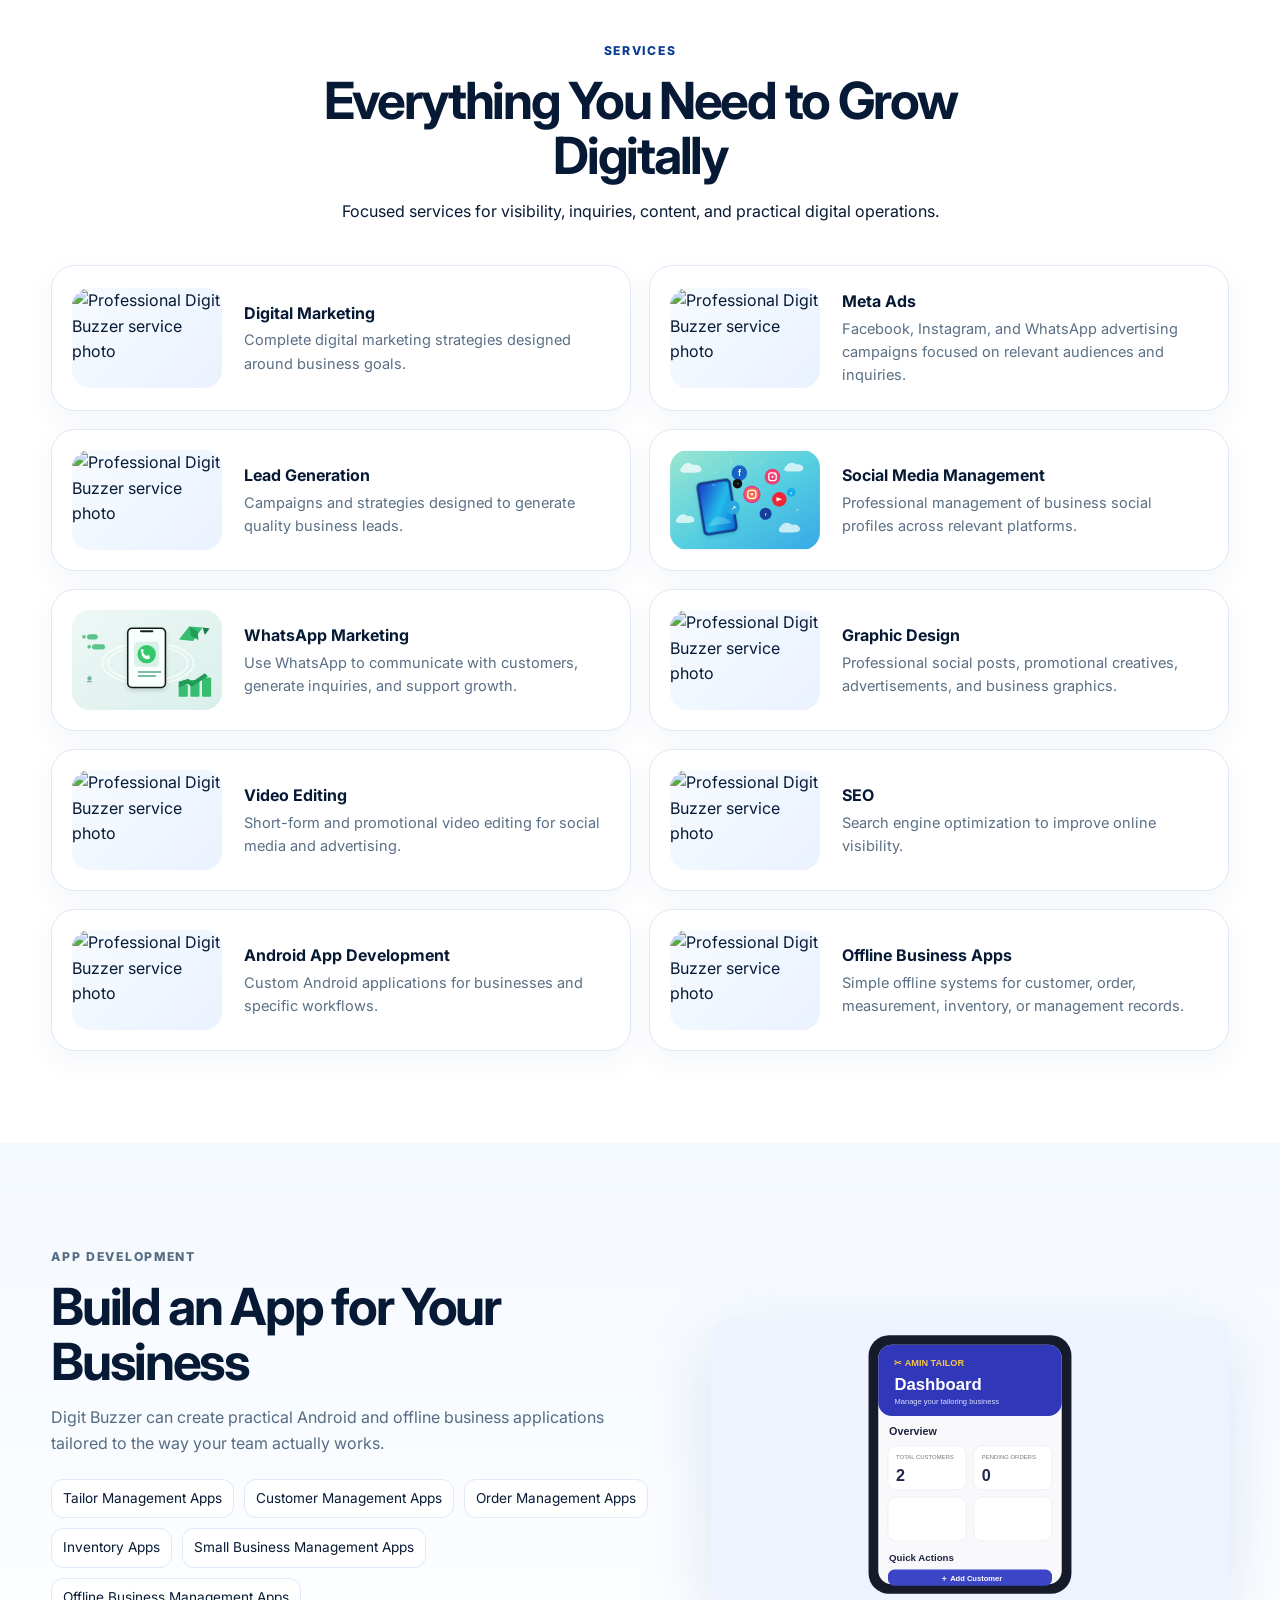
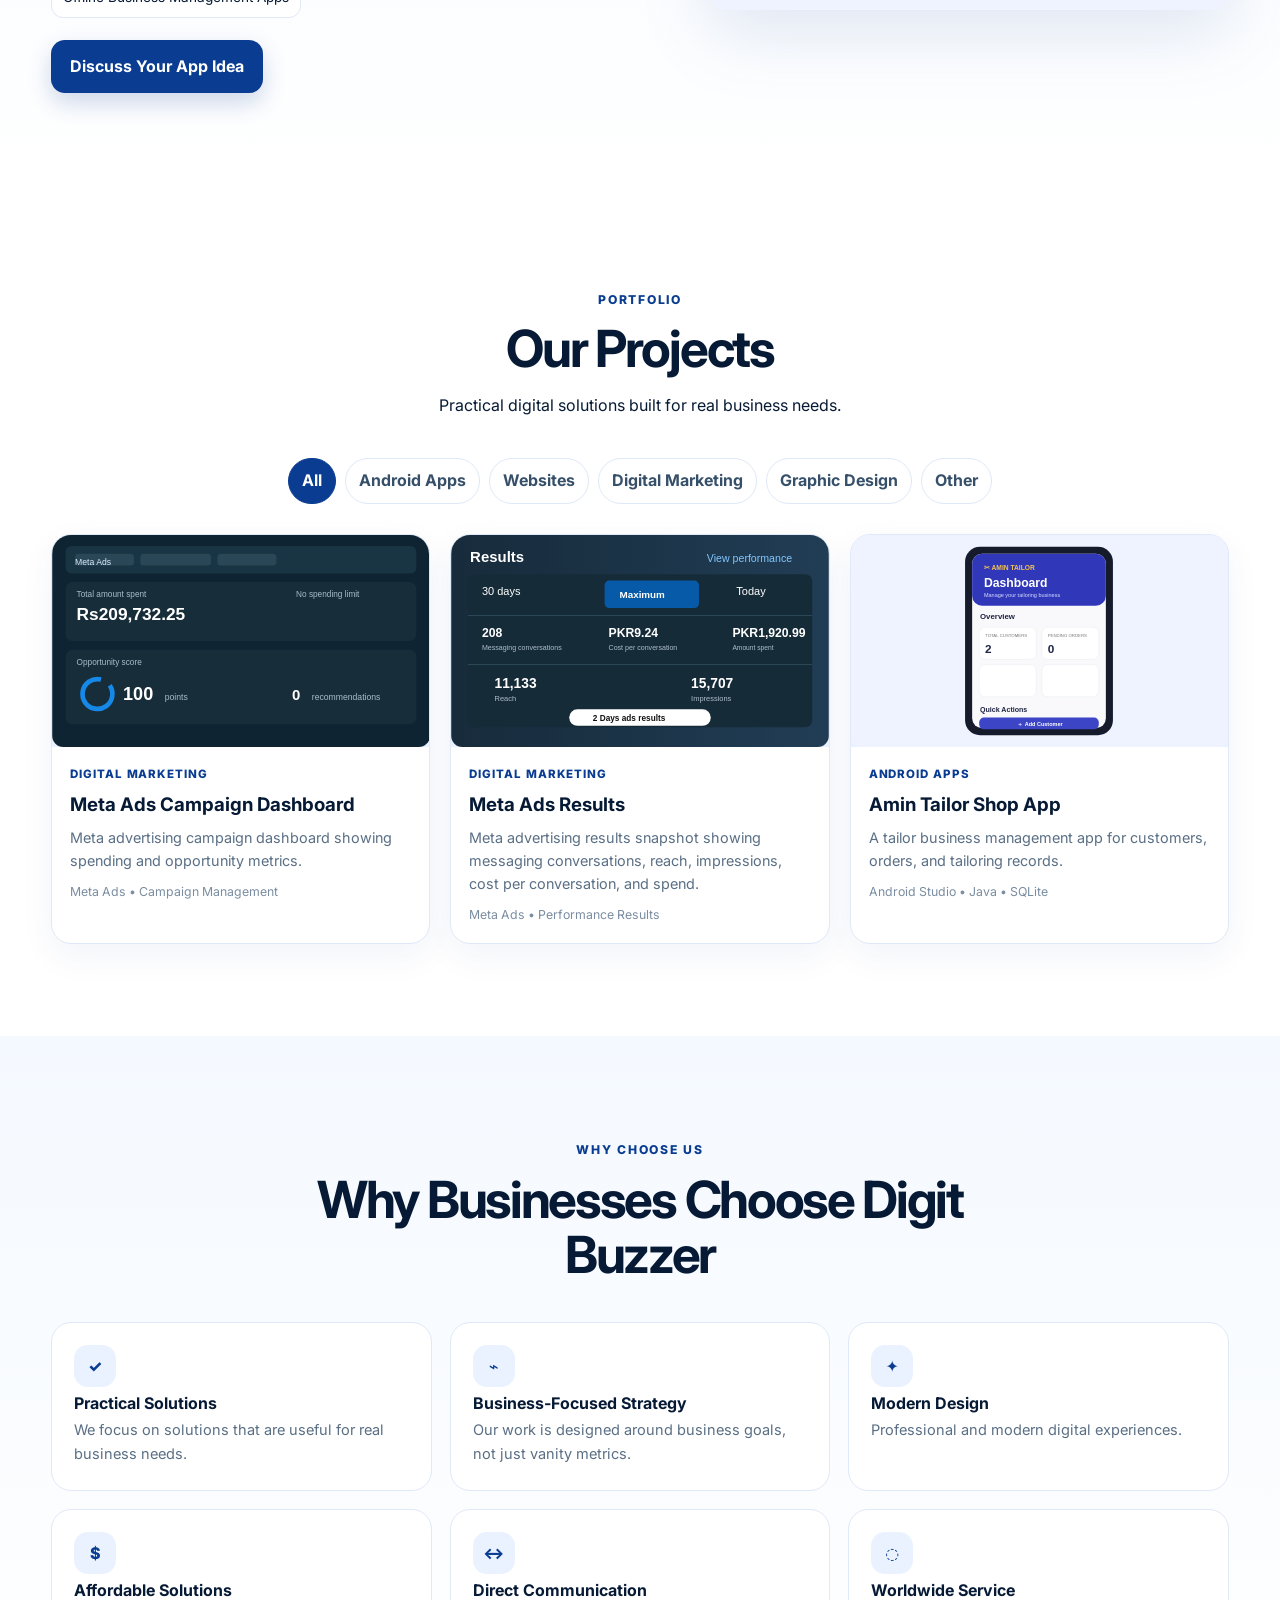
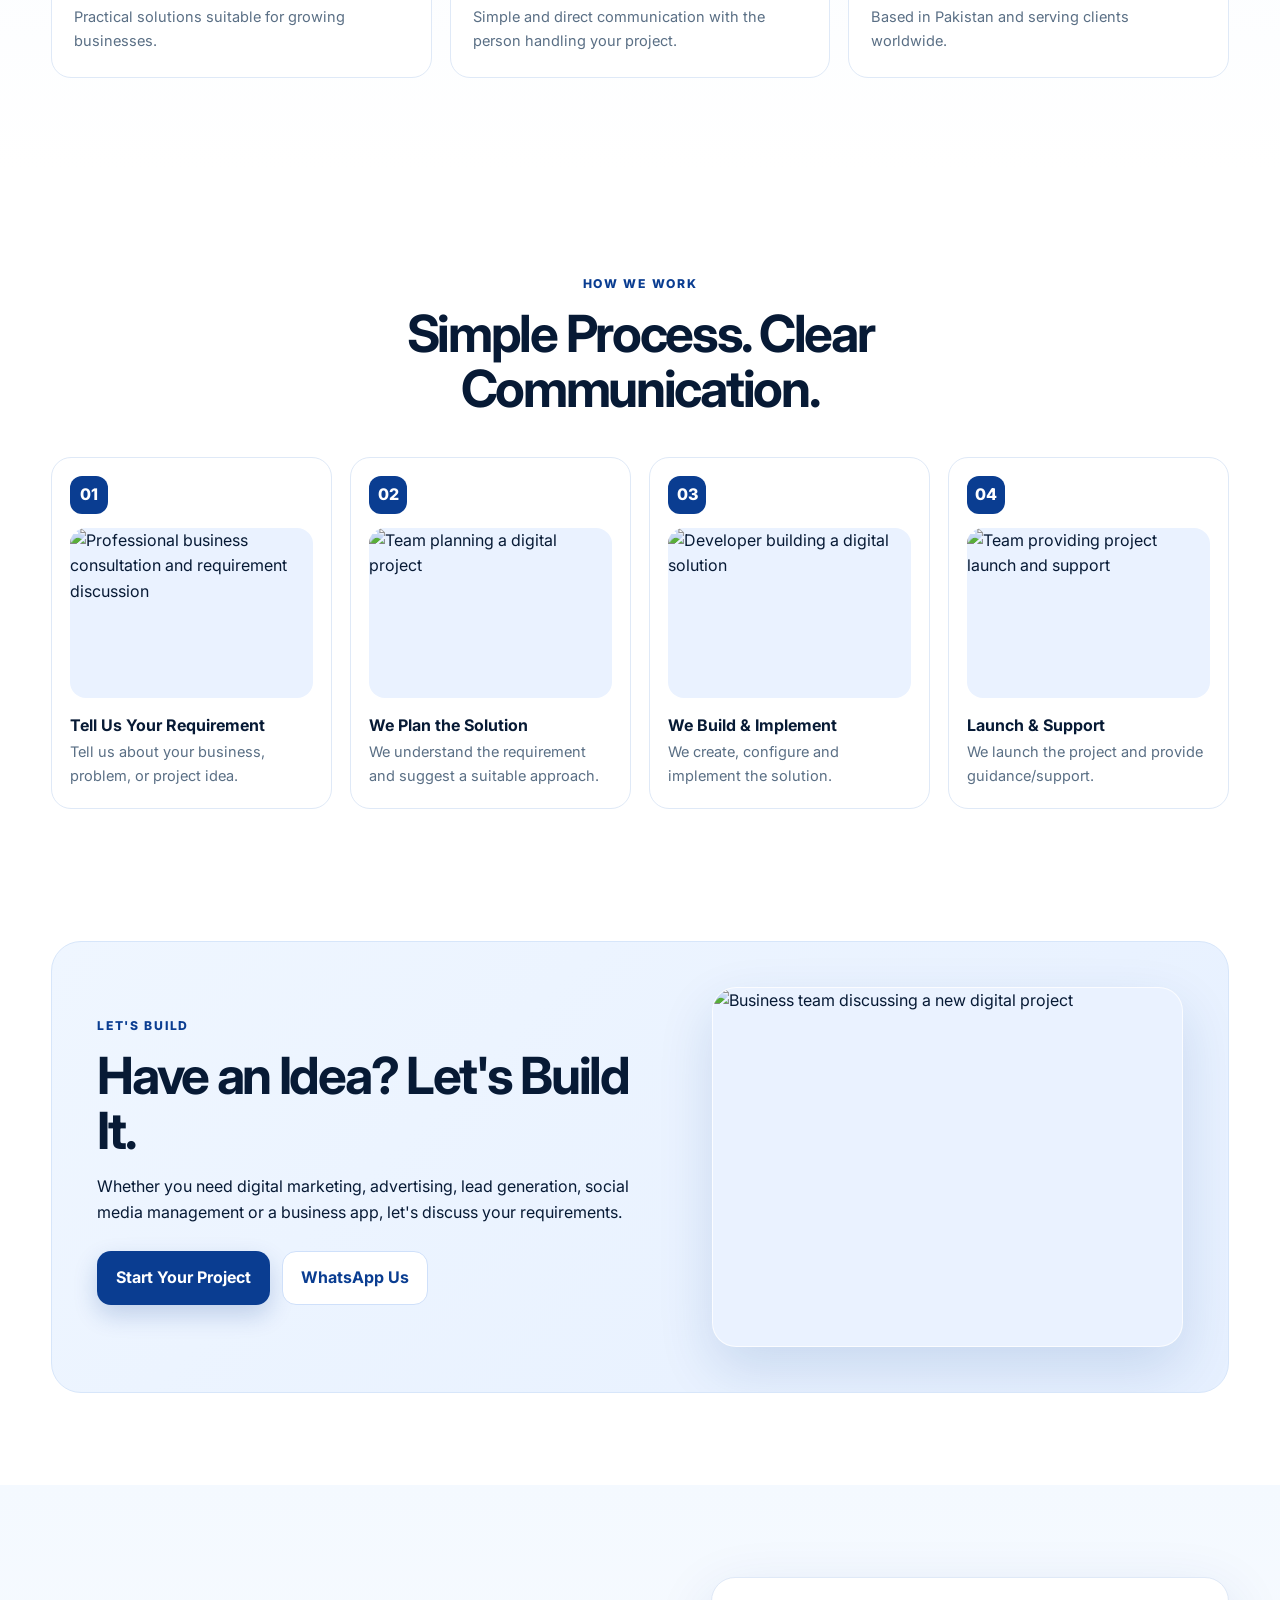
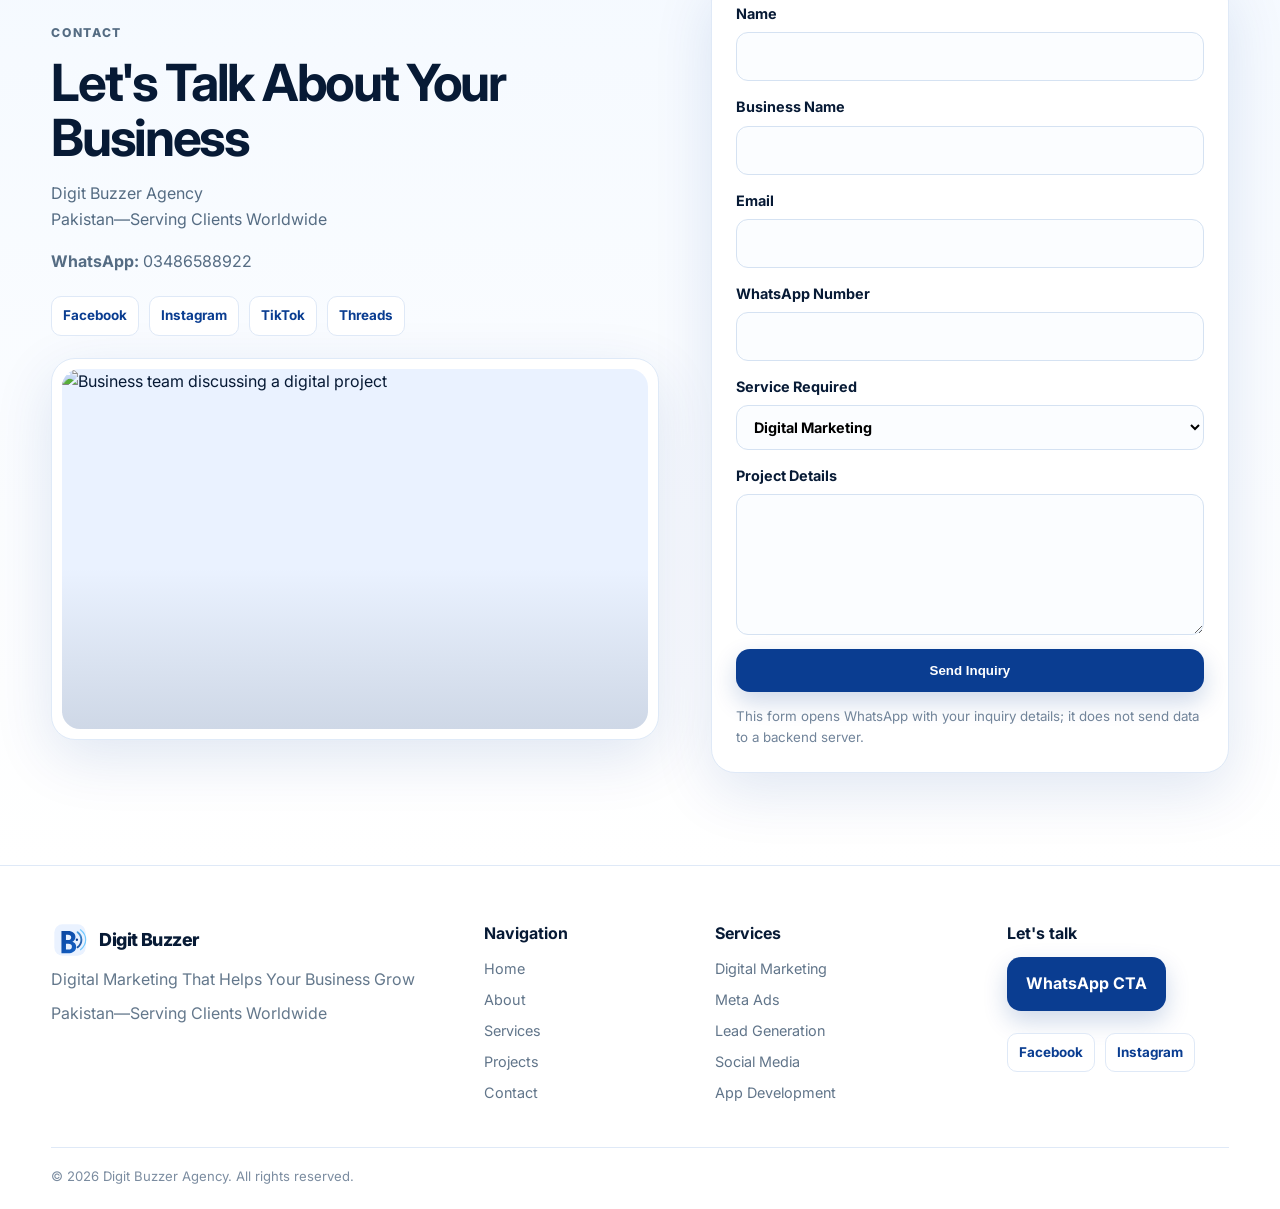
==== commit 3dec3e2a: "Use WhatsApp marketing visual" ====
--- a/index.html
+++ b/index.html
@@ -91,7 +91,7 @@
           <article class="service-card reveal"><img src="https://images.unsplash.com/photo-1460925895917-afdab827c52f?auto=format&fit=crop&fm=jpg&q=85&w=600" alt="Professional Digit Buzzer service photo"><div><h3>Meta Ads</h3><p>Facebook, Instagram, and WhatsApp advertising campaigns focused on relevant audiences and inquiries.</p></div></article>
           <article class="service-card reveal"><img src="https://images.unsplash.com/photo-1551836022-d5d88e9218df?auto=format&fit=crop&fm=jpg&q=85&w=600" alt="Professional Digit Buzzer service photo"><div><h3>Lead Generation</h3><p>Campaigns and strategies designed to generate quality business leads.</p></div></article>
           <article class="service-card reveal"><img src="images/services/social-media-management.svg" alt="Professional Digit Buzzer service photo"><div><h3>Social Media Management</h3><p>Professional management of business social profiles across relevant platforms.</p></div></article>
-          <article class="service-card reveal"><img src="https://images.unsplash.com/photo-1577563908411-5077b6dc7624?auto=format&fit=crop&fm=jpg&q=85&w=600" alt="Professional Digit Buzzer service photo"><div><h3>WhatsApp Marketing</h3><p>Use WhatsApp to communicate with customers, generate inquiries, and support growth.</p></div></article>
+          <article class="service-card reveal"><img src="images/services/whatsapp-marketing.svg" alt="Professional Digit Buzzer service photo"><div><h3>WhatsApp Marketing</h3><p>Use WhatsApp to communicate with customers, generate inquiries, and support growth.</p></div></article>
           <article class="service-card reveal"><img src="https://images.unsplash.com/photo-1561070791-2526d30994b5?auto=format&fit=crop&fm=jpg&q=85&w=600" alt="Professional Digit Buzzer service photo"><div><h3>Graphic Design</h3><p>Professional social posts, promotional creatives, advertisements, and business graphics.</p></div></article>
           <article class="service-card reveal"><img src="https://images.unsplash.com/photo-1574717024653-61fd2cf4d44d?auto=format&fit=crop&fm=jpg&q=85&w=600" alt="Professional Digit Buzzer service photo"><div><h3>Video Editing</h3><p>Short-form and promotional video editing for social media and advertising.</p></div></article>
           <article class="service-card reveal"><img src="https://images.unsplash.com/photo-1551288049-bebda4e38f71?auto=format&fit=crop&fm=jpg&q=85&w=600" alt="Professional Digit Buzzer service photo"><div><h3>SEO</h3><p>Search engine optimization to improve online visibility.</p></div></article>
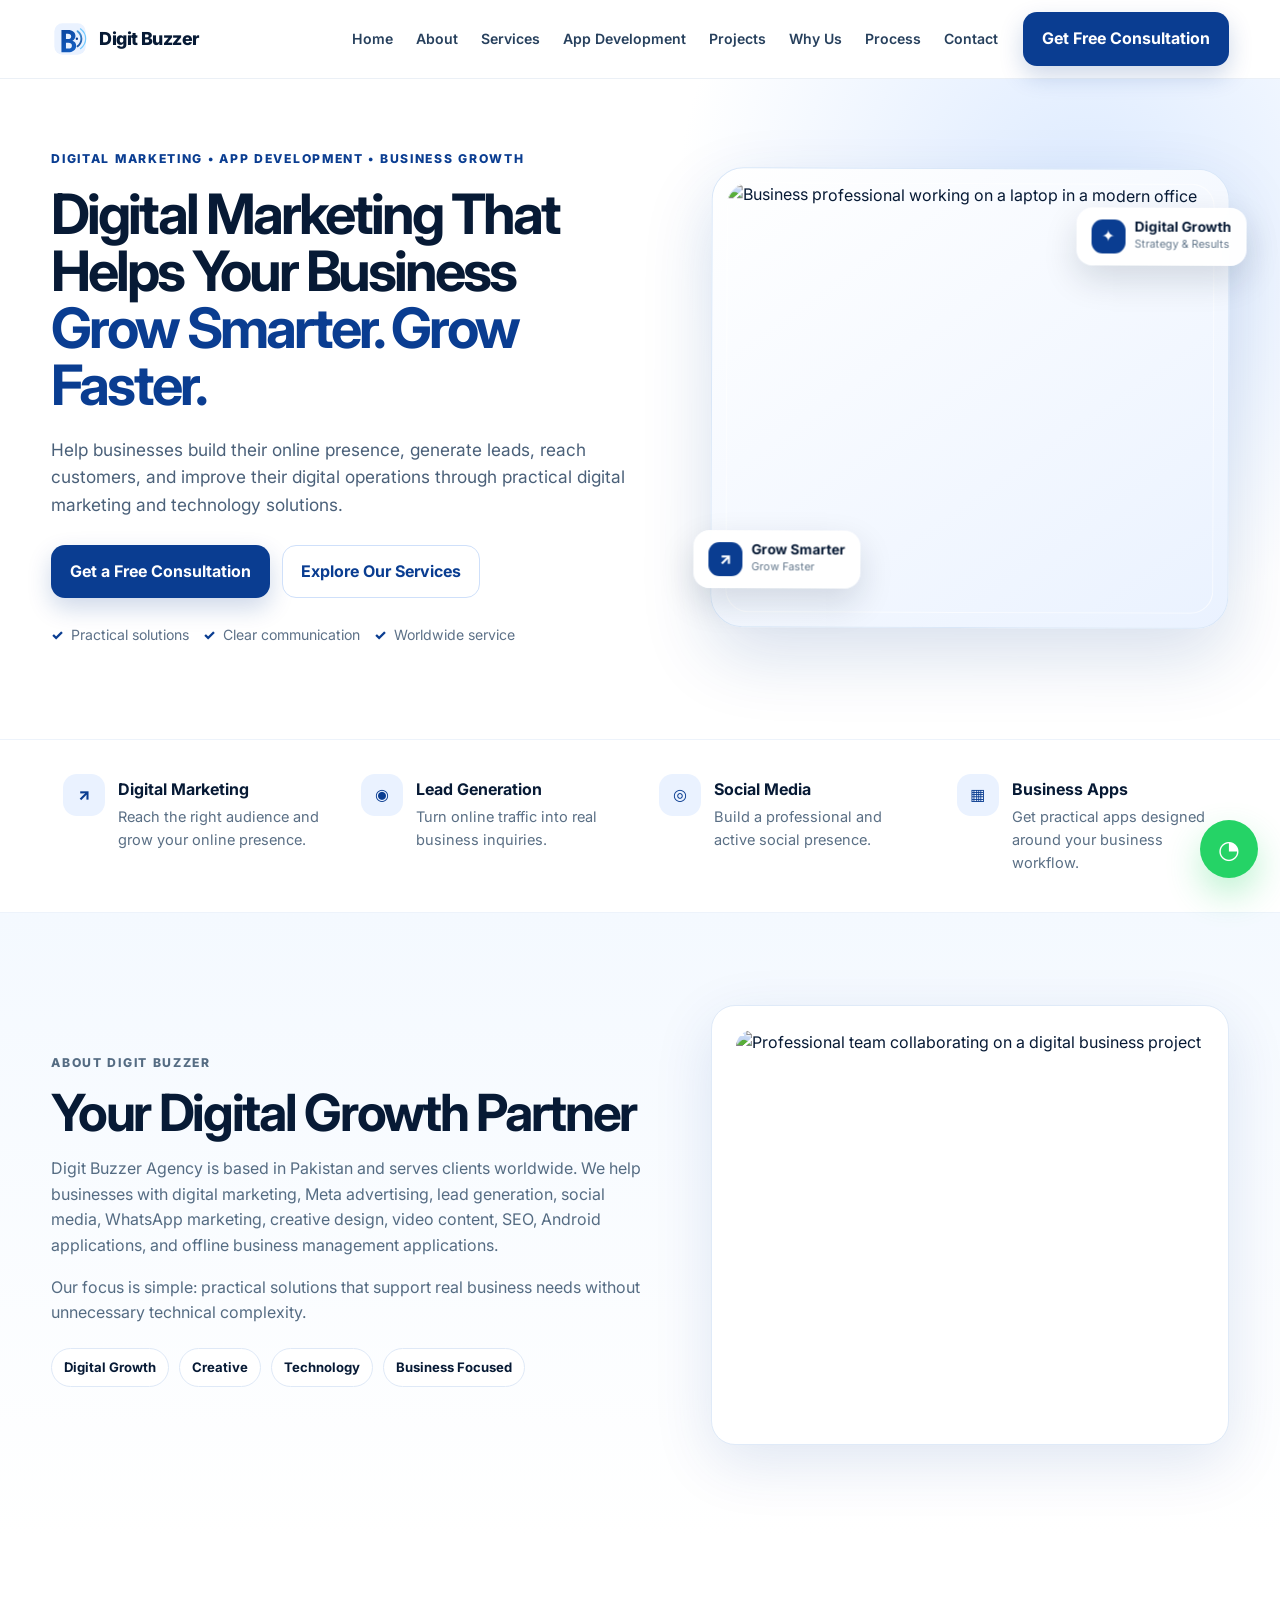
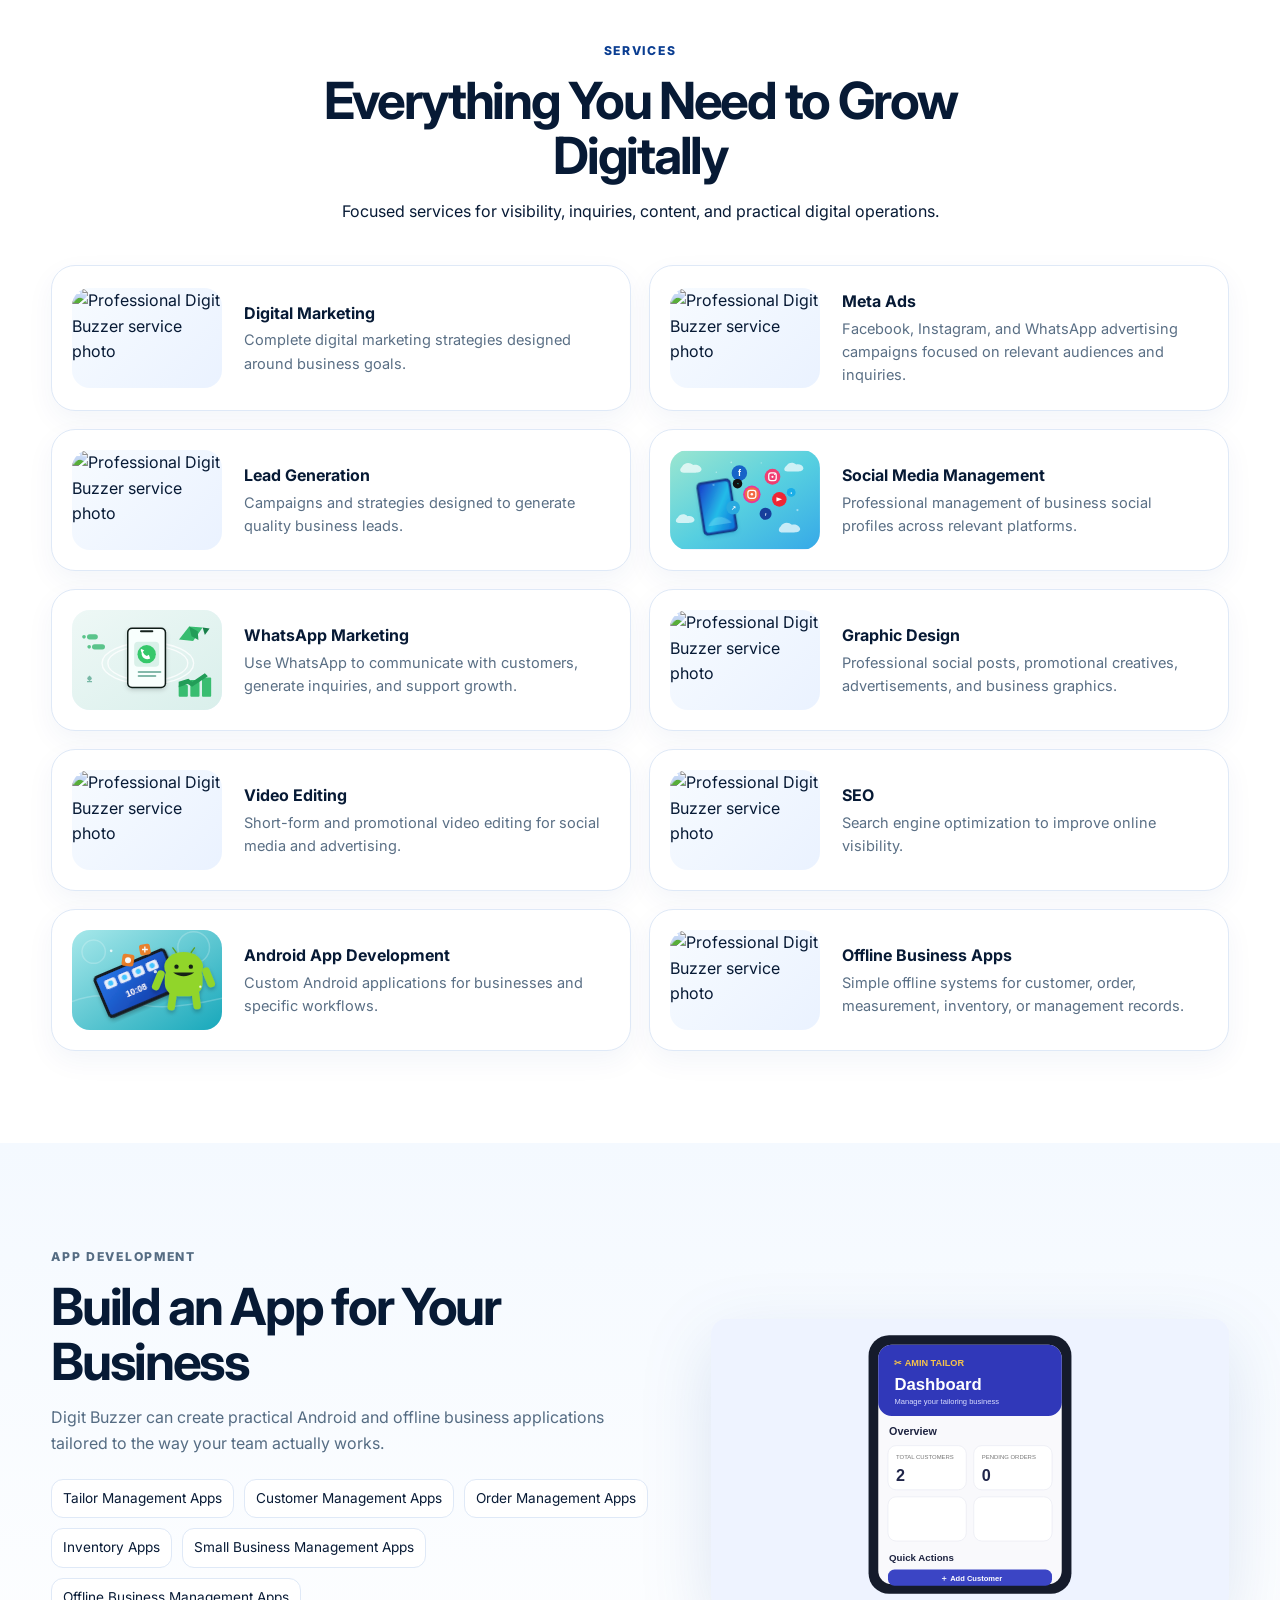
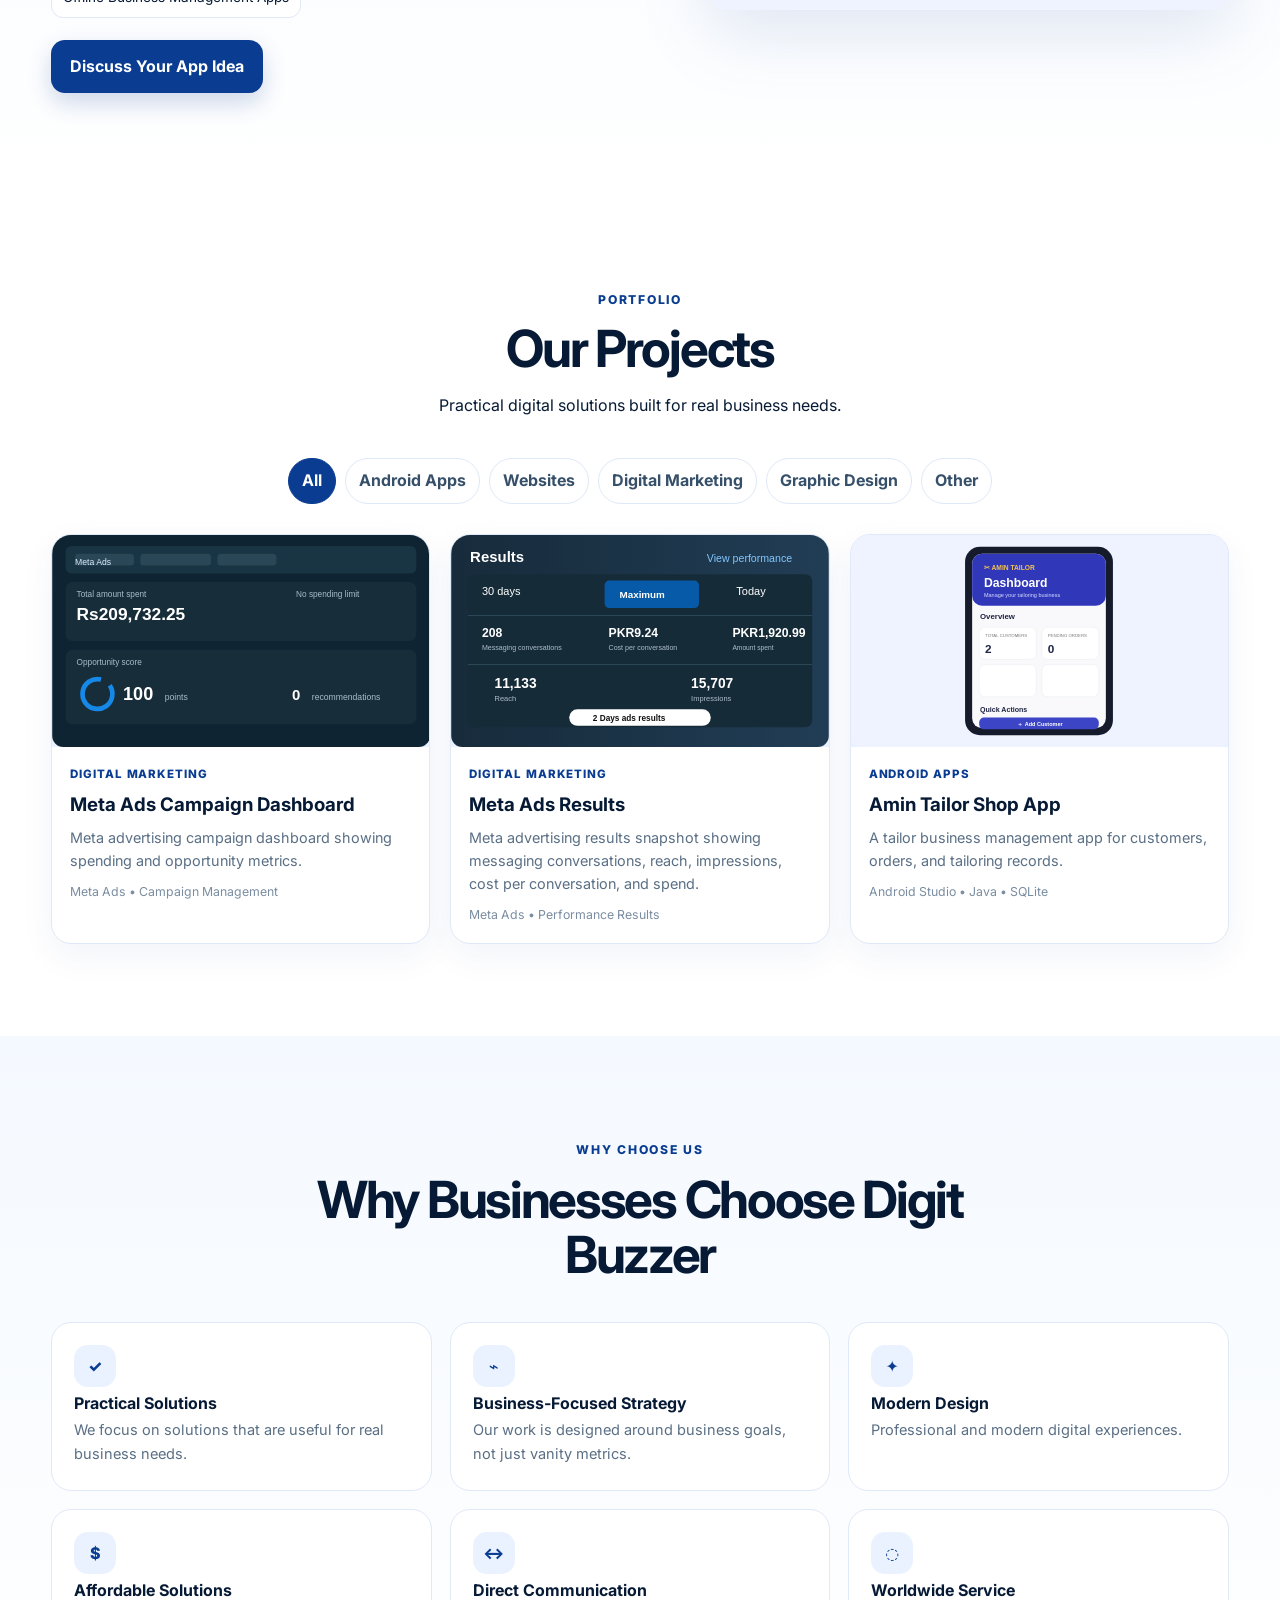
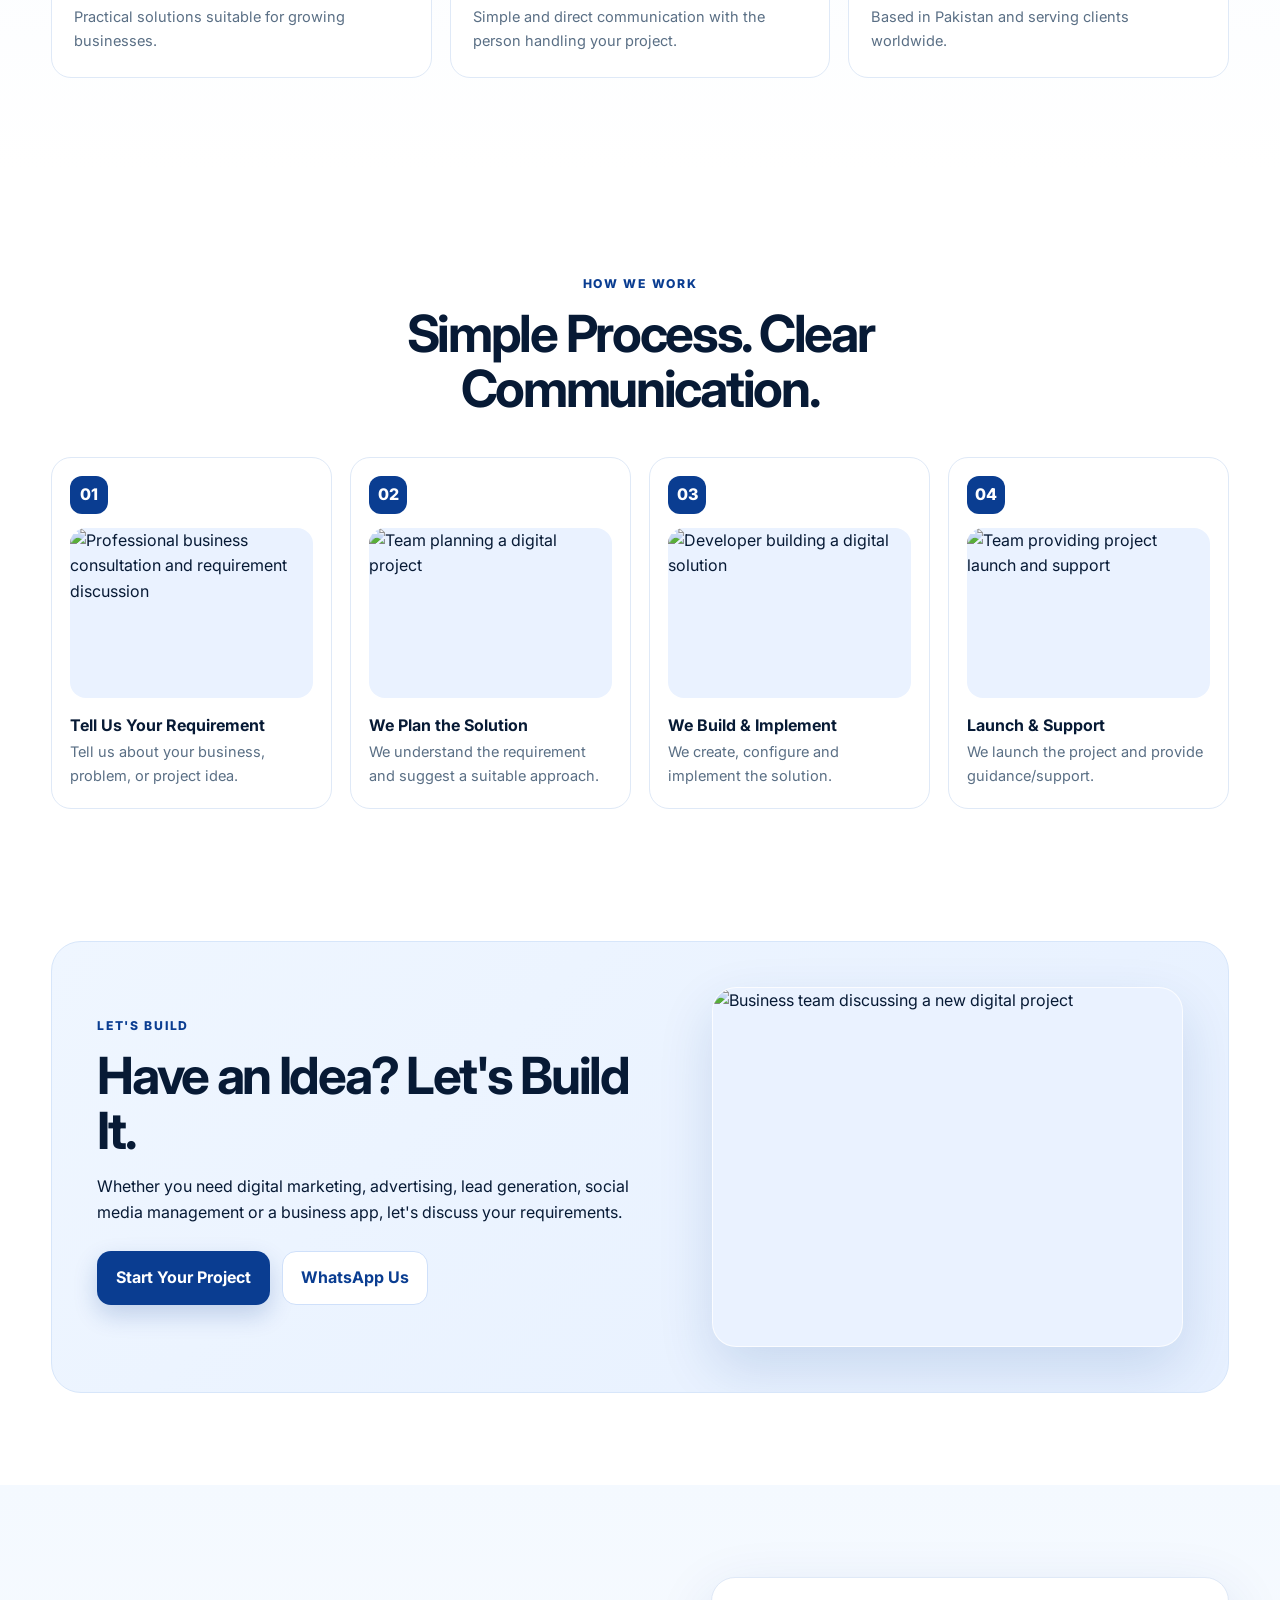
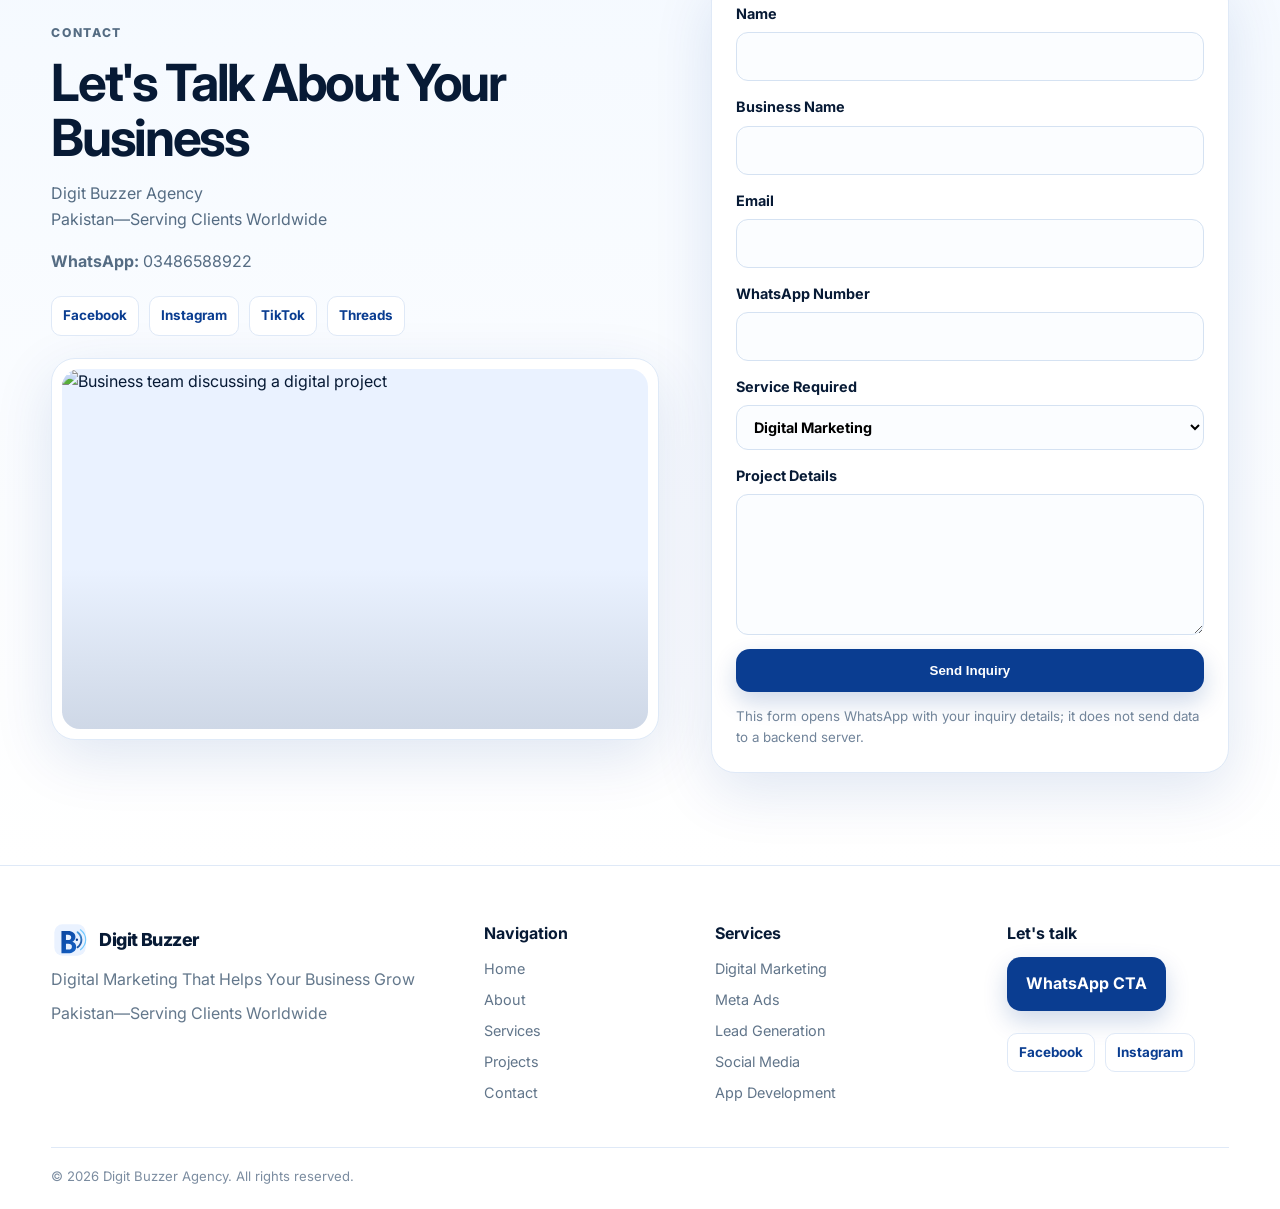
==== commit 5054c2f8: "Use Android app development visual" ====
--- a/index.html
+++ b/index.html
@@ -95,7 +95,7 @@
           <article class="service-card reveal"><img src="https://images.unsplash.com/photo-1561070791-2526d30994b5?auto=format&fit=crop&fm=jpg&q=85&w=600" alt="Professional Digit Buzzer service photo"><div><h3>Graphic Design</h3><p>Professional social posts, promotional creatives, advertisements, and business graphics.</p></div></article>
           <article class="service-card reveal"><img src="https://images.unsplash.com/photo-1574717024653-61fd2cf4d44d?auto=format&fit=crop&fm=jpg&q=85&w=600" alt="Professional Digit Buzzer service photo"><div><h3>Video Editing</h3><p>Short-form and promotional video editing for social media and advertising.</p></div></article>
           <article class="service-card reveal"><img src="https://images.unsplash.com/photo-1551288049-bebda4e38f71?auto=format&fit=crop&fm=jpg&q=85&w=600" alt="Professional Digit Buzzer service photo"><div><h3>SEO</h3><p>Search engine optimization to improve online visibility.</p></div></article>
-          <article class="service-card reveal"><img src="https://images.unsplash.com/photo-1551650975-87deedd944c3?auto=format&fit=crop&fm=jpg&q=85&w=600" alt="Professional Digit Buzzer service photo"><div><h3>Android App Development</h3><p>Custom Android applications for businesses and specific workflows.</p></div></article>
+          <article class="service-card reveal"><img src="images/services/android-app-development.svg" alt="Professional Digit Buzzer service photo"><div><h3>Android App Development</h3><p>Custom Android applications for businesses and specific workflows.</p></div></article>
           <article class="service-card reveal"><img src="https://images.unsplash.com/photo-1556761175-4b46a572b786?auto=format&fit=crop&fm=jpg&q=85&w=600" alt="Professional Digit Buzzer service photo"><div><h3>Offline Business Apps</h3><p>Simple offline systems for customer, order, measurement, inventory, or management records.</p></div></article>
         </div>
       </div>
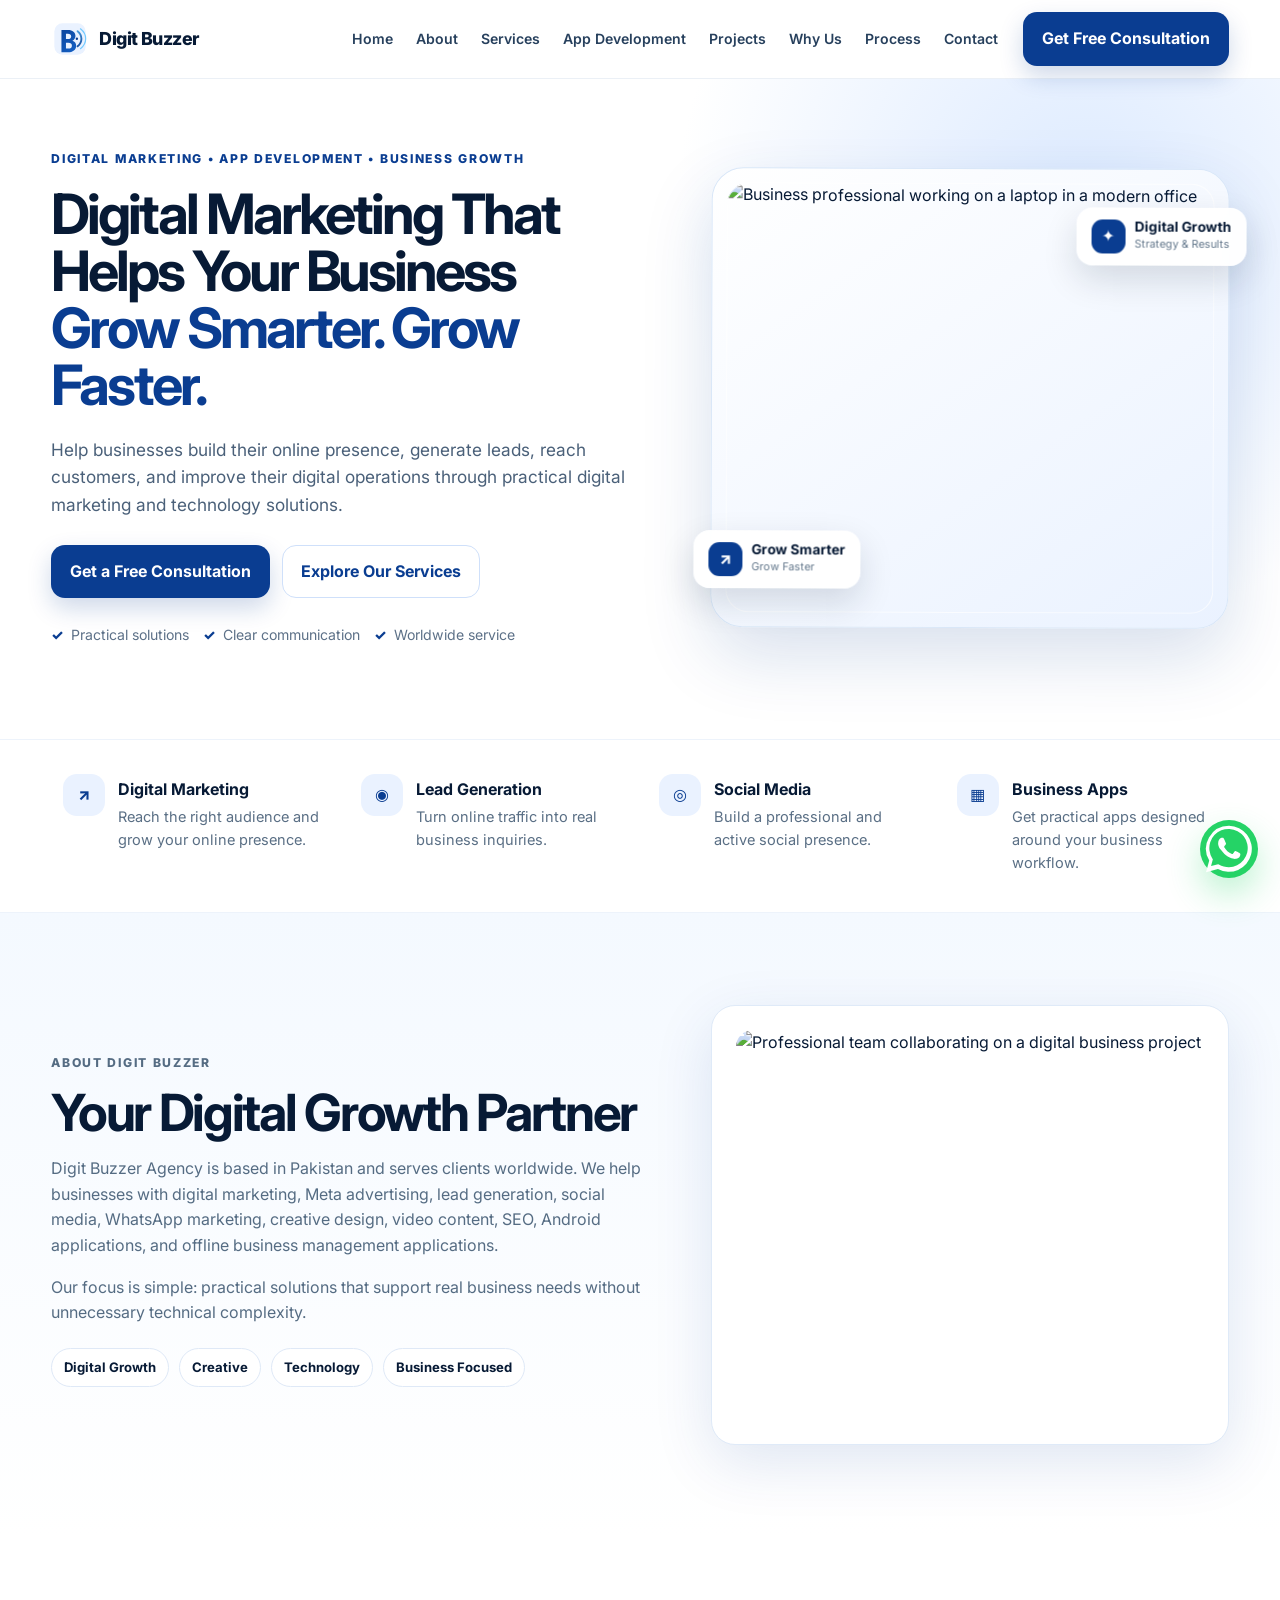
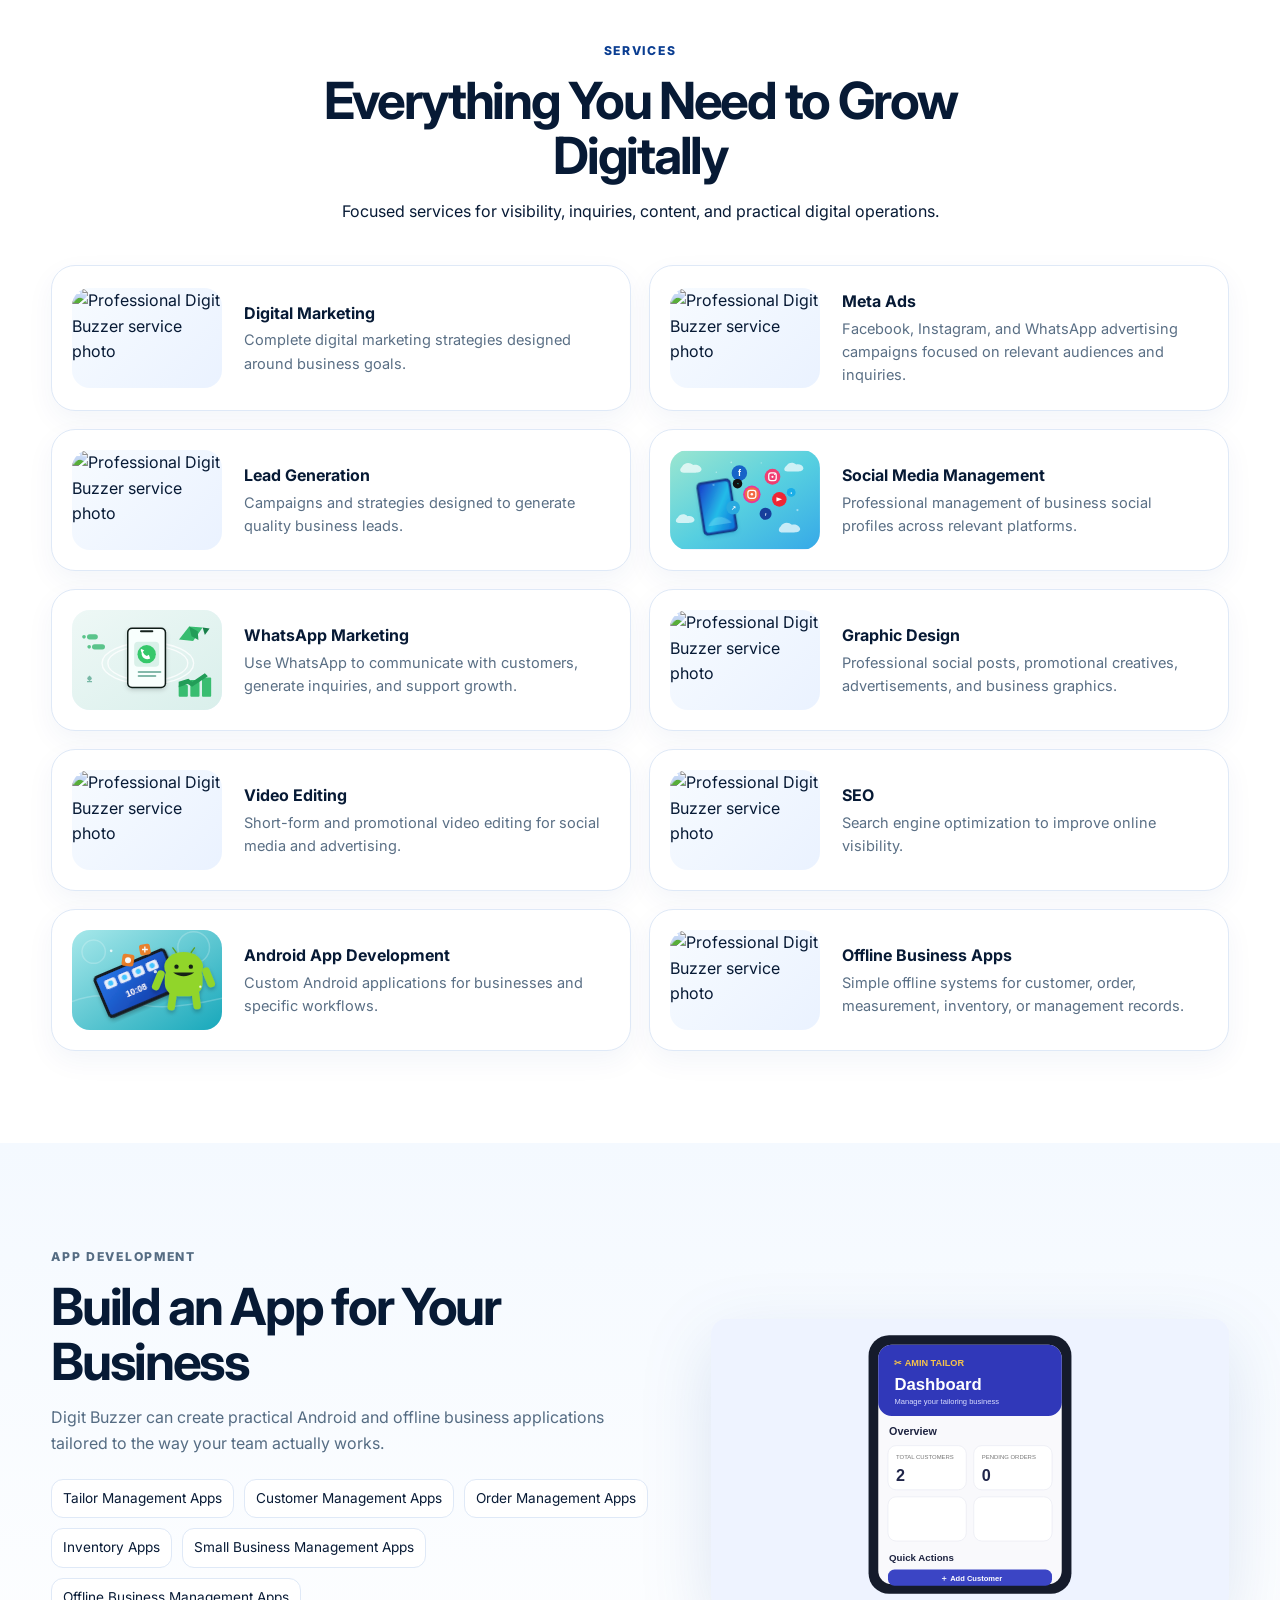
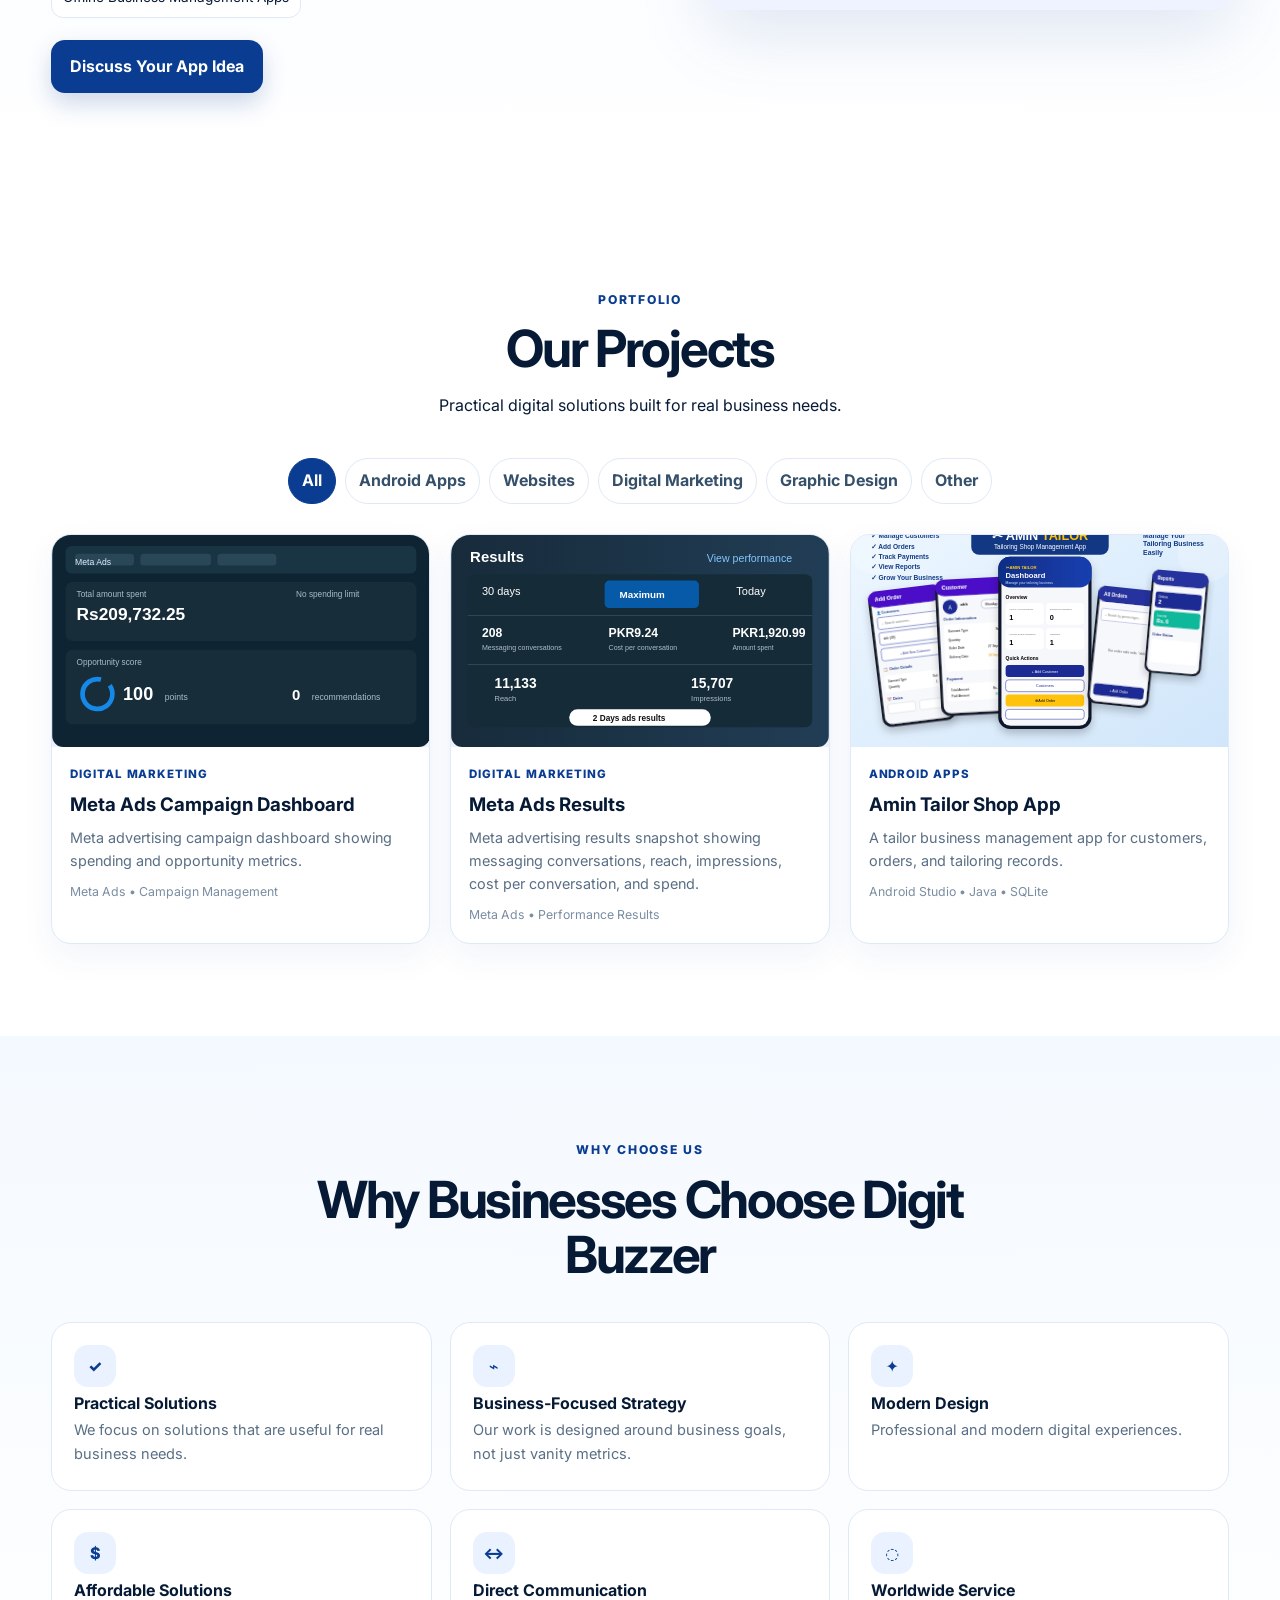
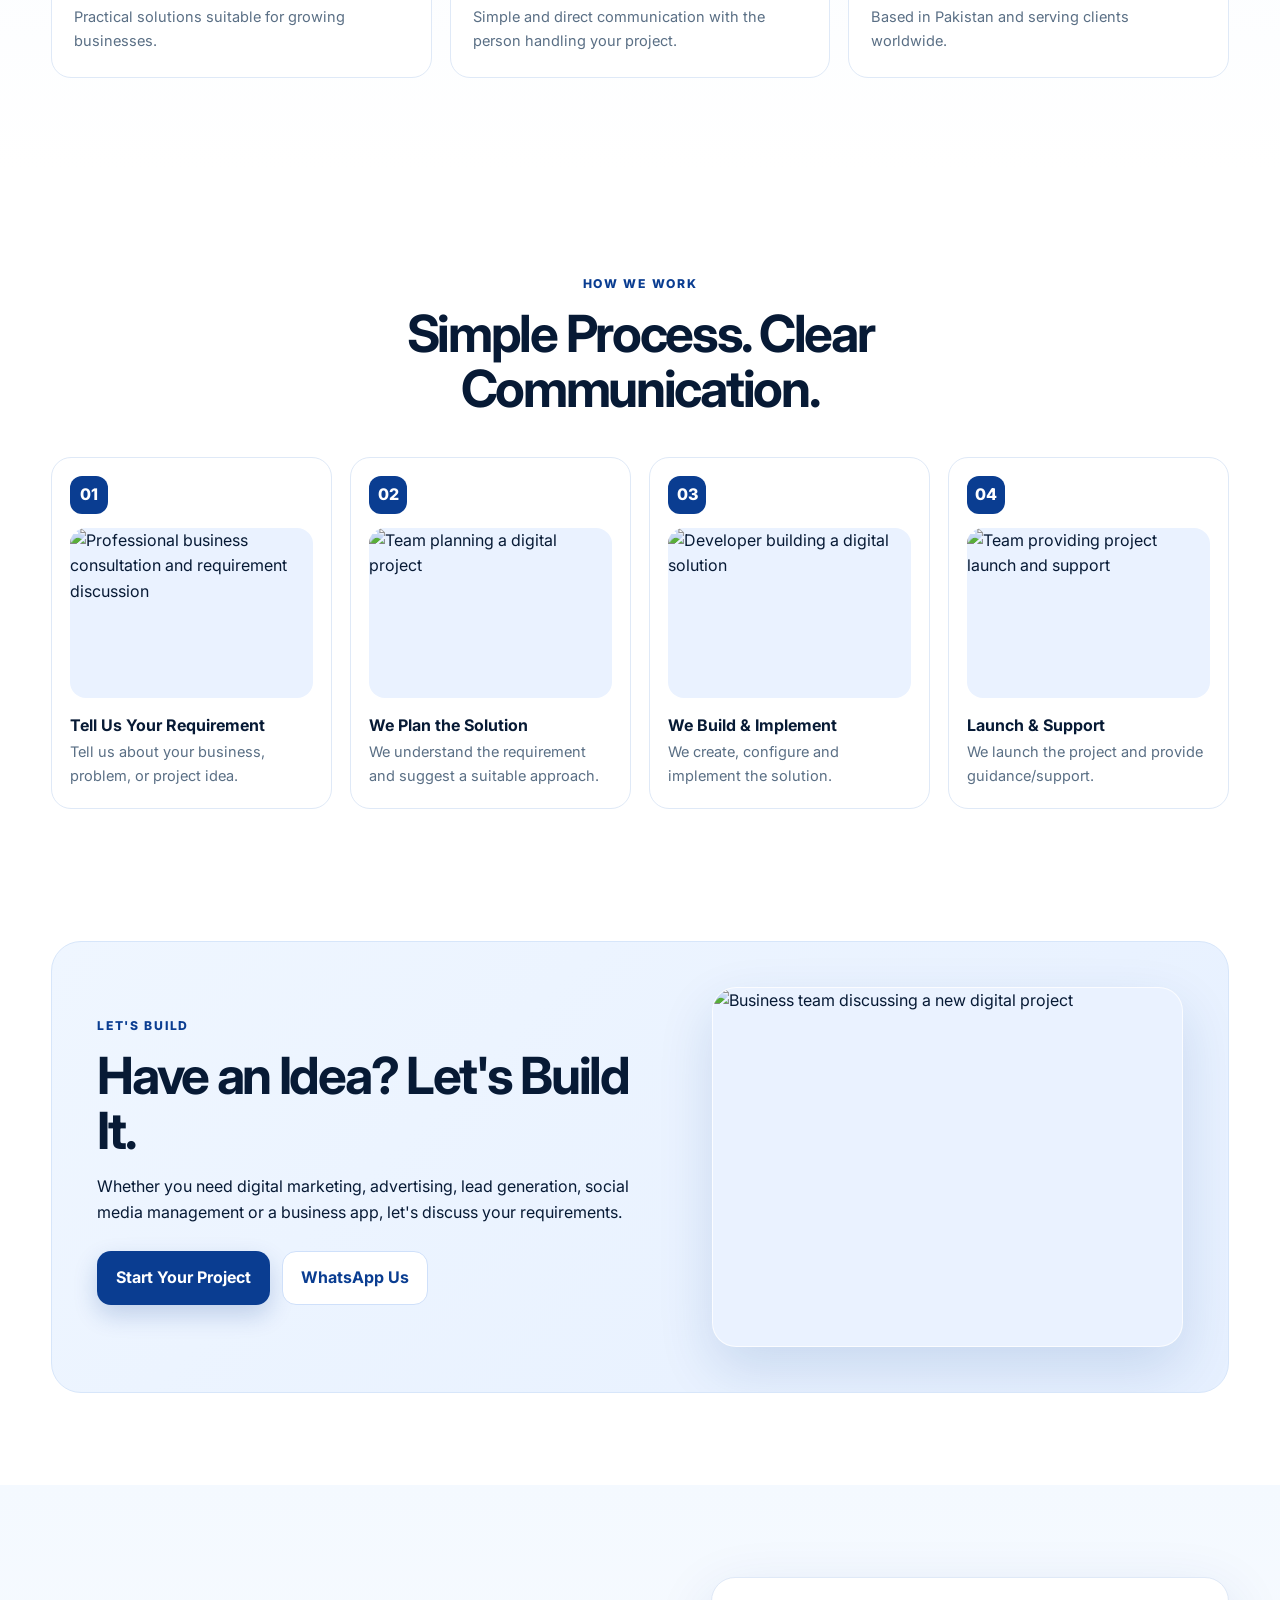
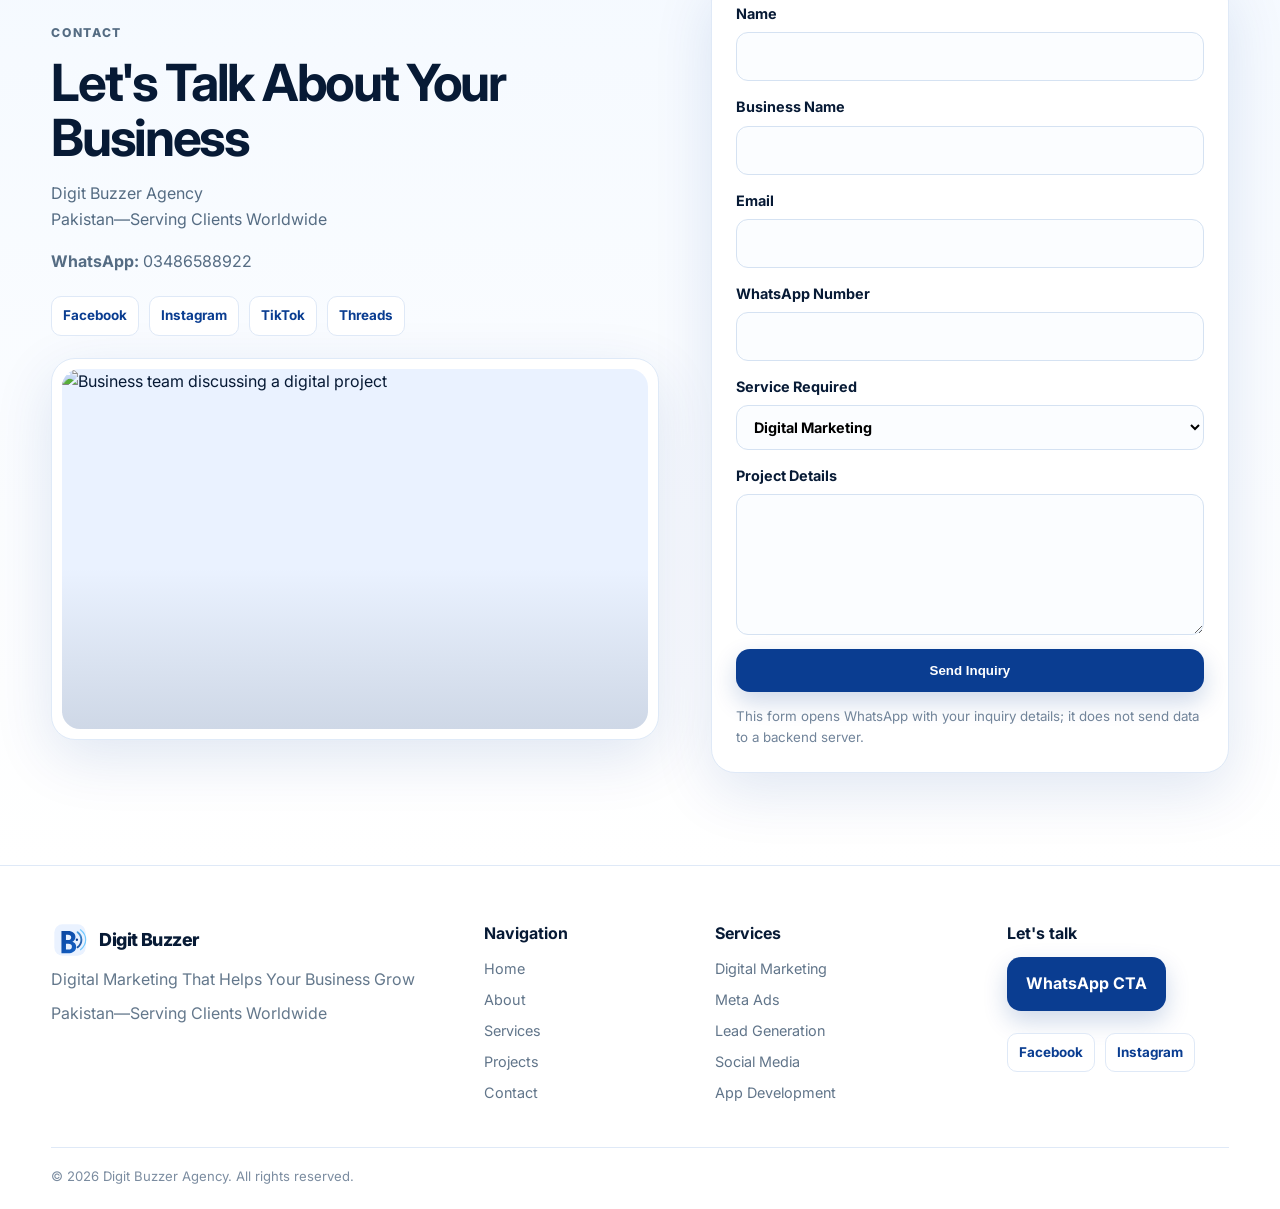
==== commit b8924145: "Use official WhatsApp icon in floating button" ====
--- a/index.html
+++ b/index.html
@@ -190,7 +190,7 @@
     <div><h4>Let's talk</h4><a class="btn btn-primary" target="_blank" rel="noopener" href="https://wa.me/923486588922">WhatsApp CTA</a><div class="footer-social"><a target="_blank" rel="noopener" href="https://www.facebook.com/digitbuzzer1">Facebook</a><a target="_blank" rel="noopener" href="https://www.instagram.com/digitbuzzer">Instagram</a></div></div>
   </div><div class="container copyright">© 2026 Digit Buzzer Agency. All rights reserved.</div></footer>
 
-  <a class="wa-float" target="_blank" rel="noopener" href="https://wa.me/923486588922" aria-label="Chat with Digit Buzzer" title="Chat with Digit Buzzer">◔</a>
+  <a class="wa-float" target="_blank" rel="noopener" href="https://wa.me/923486588922" aria-label="Chat with Digit Buzzer" title="Chat with Digit Buzzer"><svg viewBox="0 0 32 32" aria-hidden="true"><path fill="currentColor" d="M16 3.2A12.7 12.7 0 0 0 5.1 22.4L3.3 28.8l6.6-1.7A12.7 12.7 0 1 0 16 3.2Zm0 22.9c-2 0-3.9-.5-5.6-1.5l-.4-.2-3.9 1 1-3.8-.3-.4A10.6 10.6 0 1 1 16 26.1Zm5.9-7.9c-.3-.2-1.8-.9-2.1-1s-.5-.2-.7.2-.8 1-.9 1.2-.3.2-.6.1a8.7 8.7 0 0 1-2.5-1.5 9.4 9.4 0 0 1-1.7-2.1c-.2-.3 0-.5.1-.7l.5-.6c.2-.2.2-.4.3-.6s0-.4-.1-.6c-.1-.2-.7-1.7-1-2.3-.3-.6-.5-.5-.7-.5h-.6c-.2 0-.5.1-.8.4-.3.3-1.1 1.1-1.1 2.7s1.1 3.1 1.3 3.3c.2.2 2.1 3.2 5.1 4.5.7.3 1.3.5 1.7.6.7.2 1.4.2 1.9.1.6-.1 1.8-.7 2-1.4.3-.7.3-1.3.2-1.4-.1-.2-.3-.3-.6-.4Z"/></svg></a>
   <button id="backTop" class="back-top" aria-label="Back to top">↑</button>
   <div id="modal" class="modal" aria-hidden="true"><div class="modal-card" role="dialog" aria-modal="true" aria-labelledby="modalTitle"><button class="modal-close" aria-label="Close project details">×</button><img id="modalImage" alt=""><div><p id="modalCategory" class="section-kicker"></p><h2 id="modalTitle"></h2><p id="modalTech"></p><p id="modalDesc"></p><div class="modal-actions"><a id="modalLive" class="btn btn-secondary" target="_blank" rel="noopener">Live Demo</a><a id="modalGithub" class="btn btn-primary" target="_blank" rel="noopener">GitHub</a></div></div></div></div>
   <script src="script.js"></script>
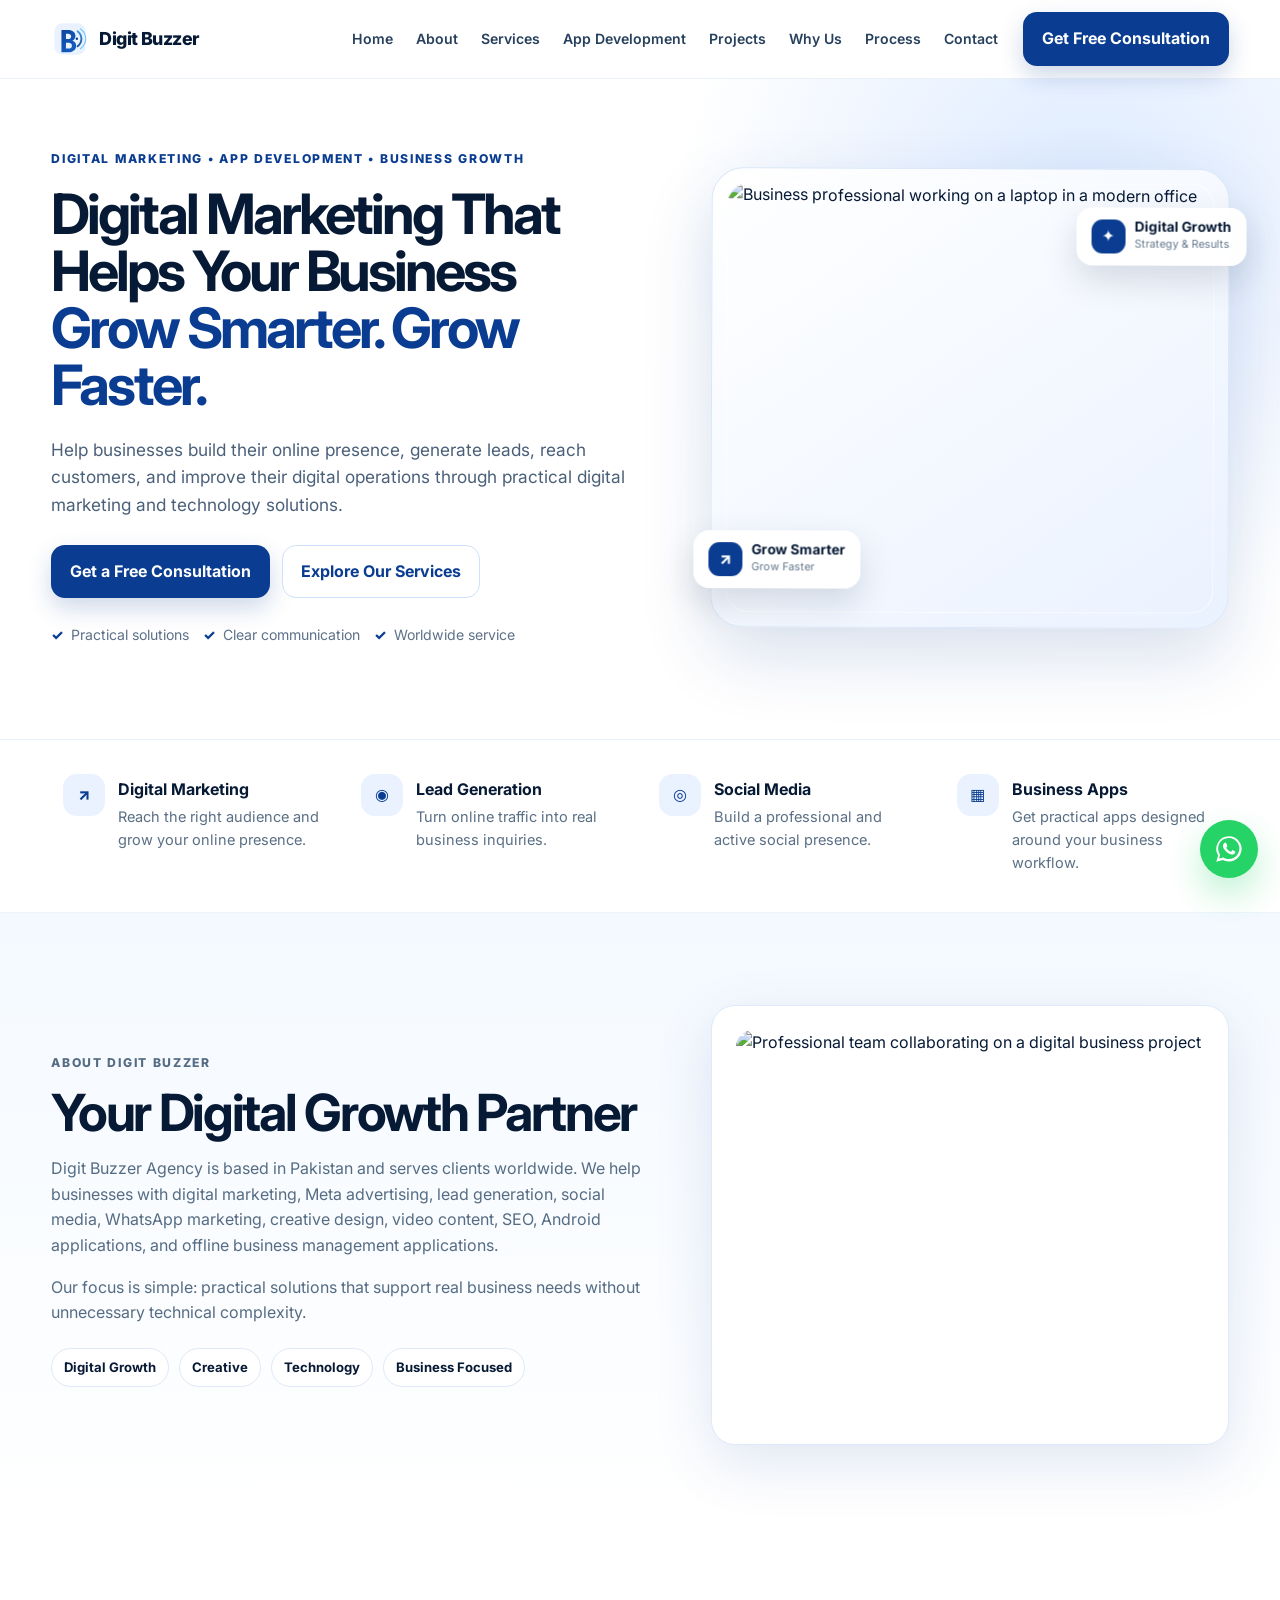
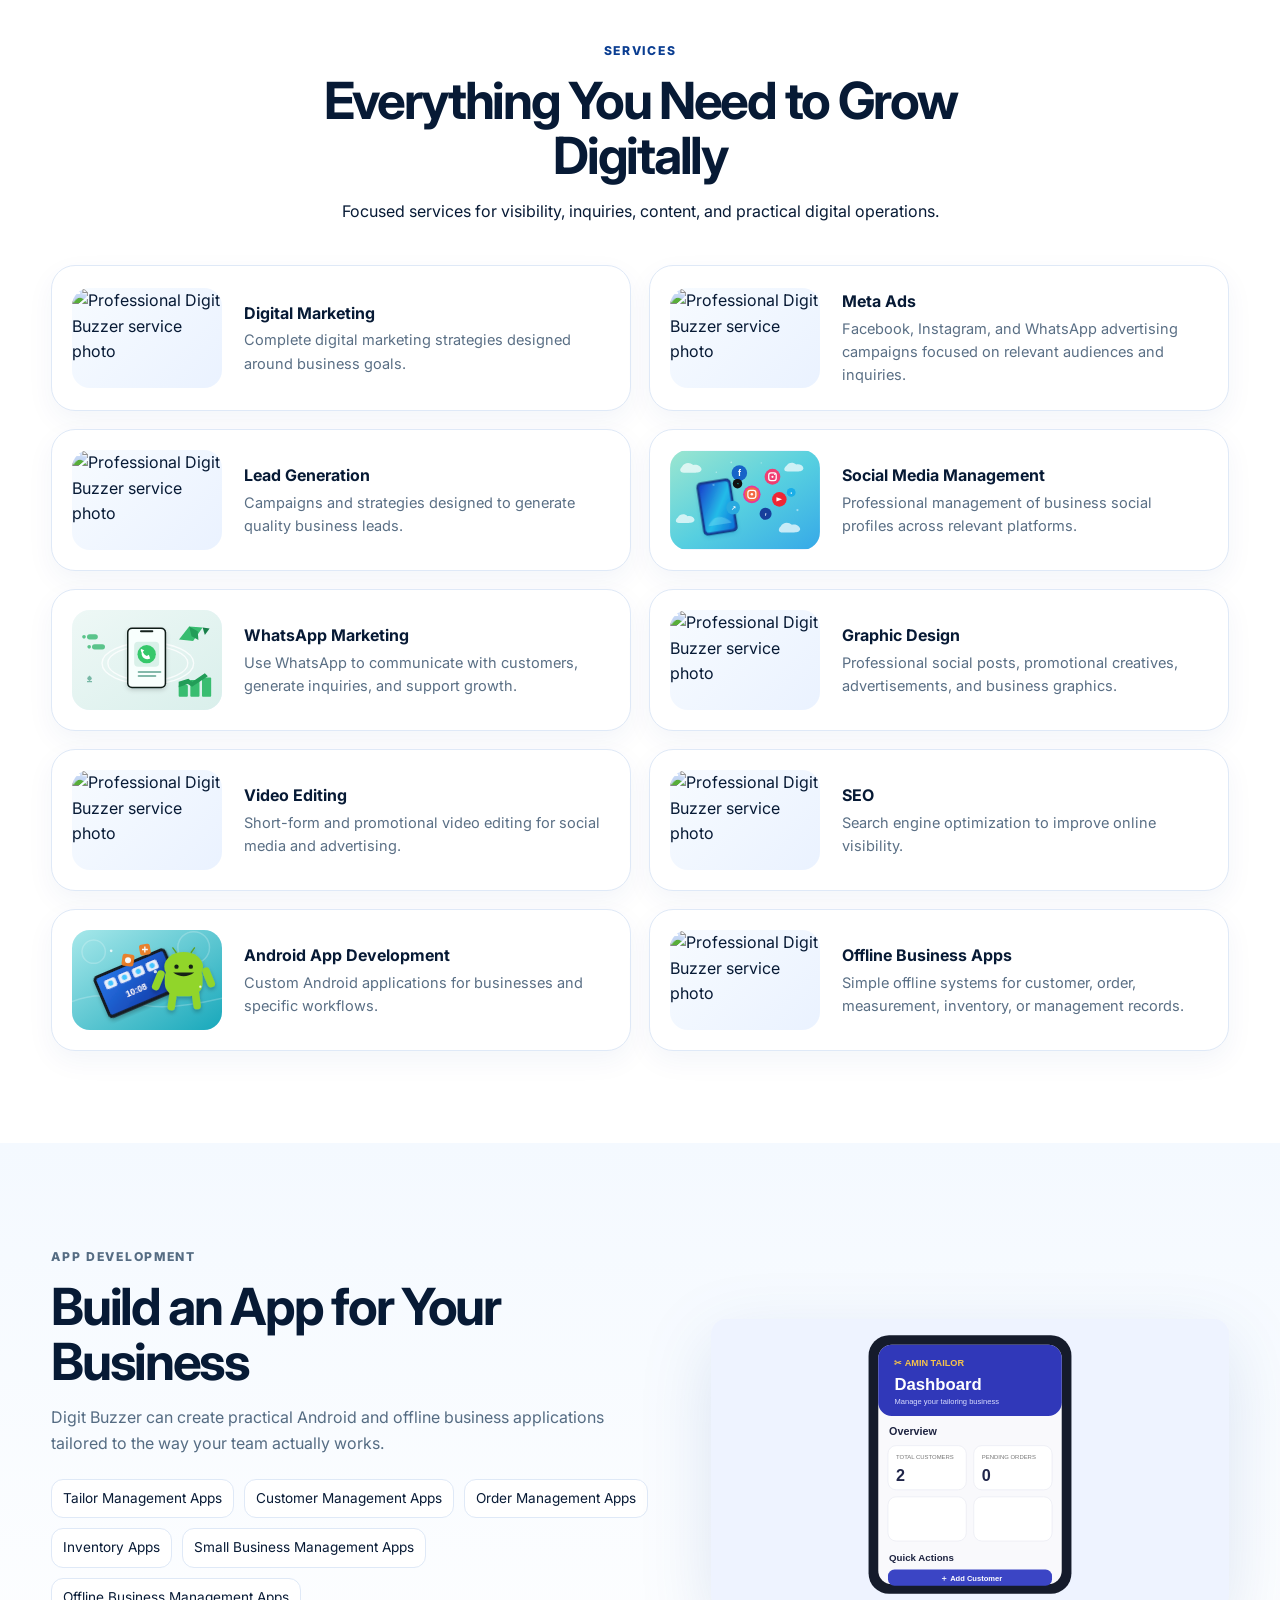
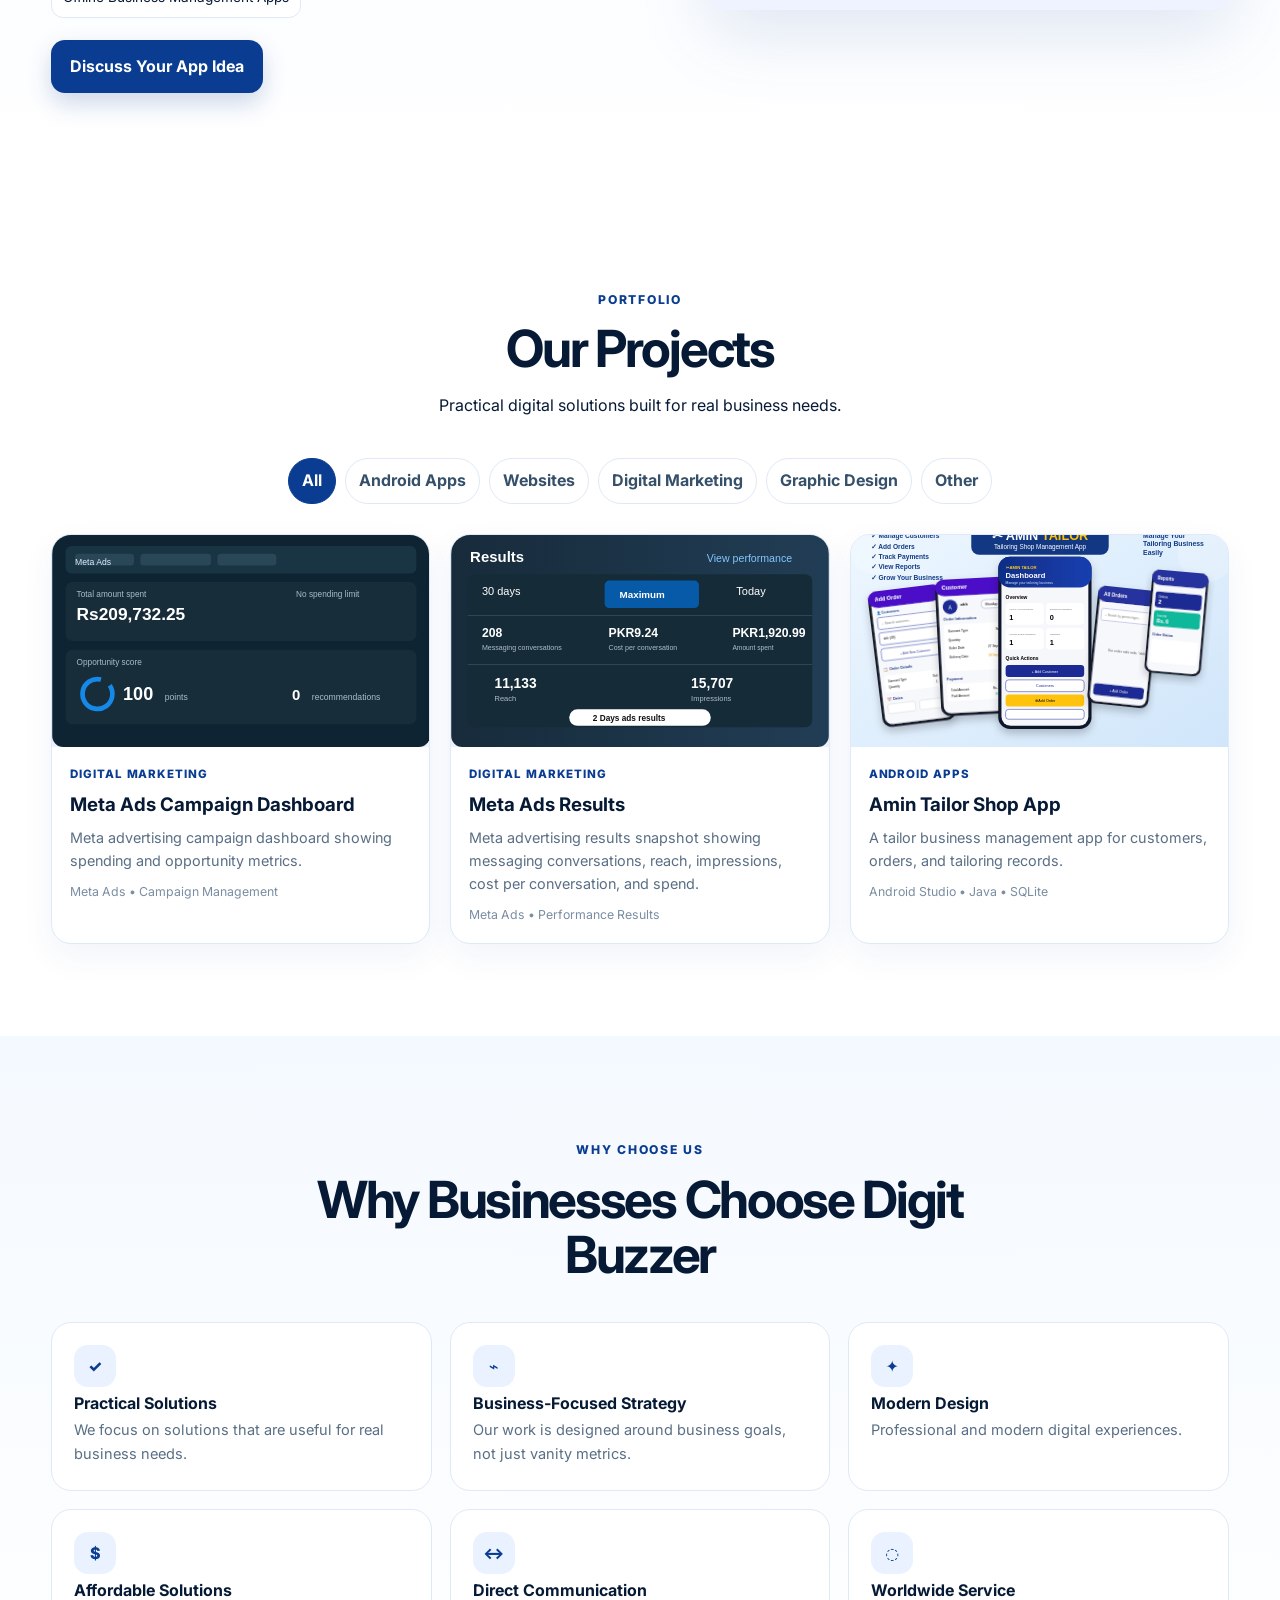
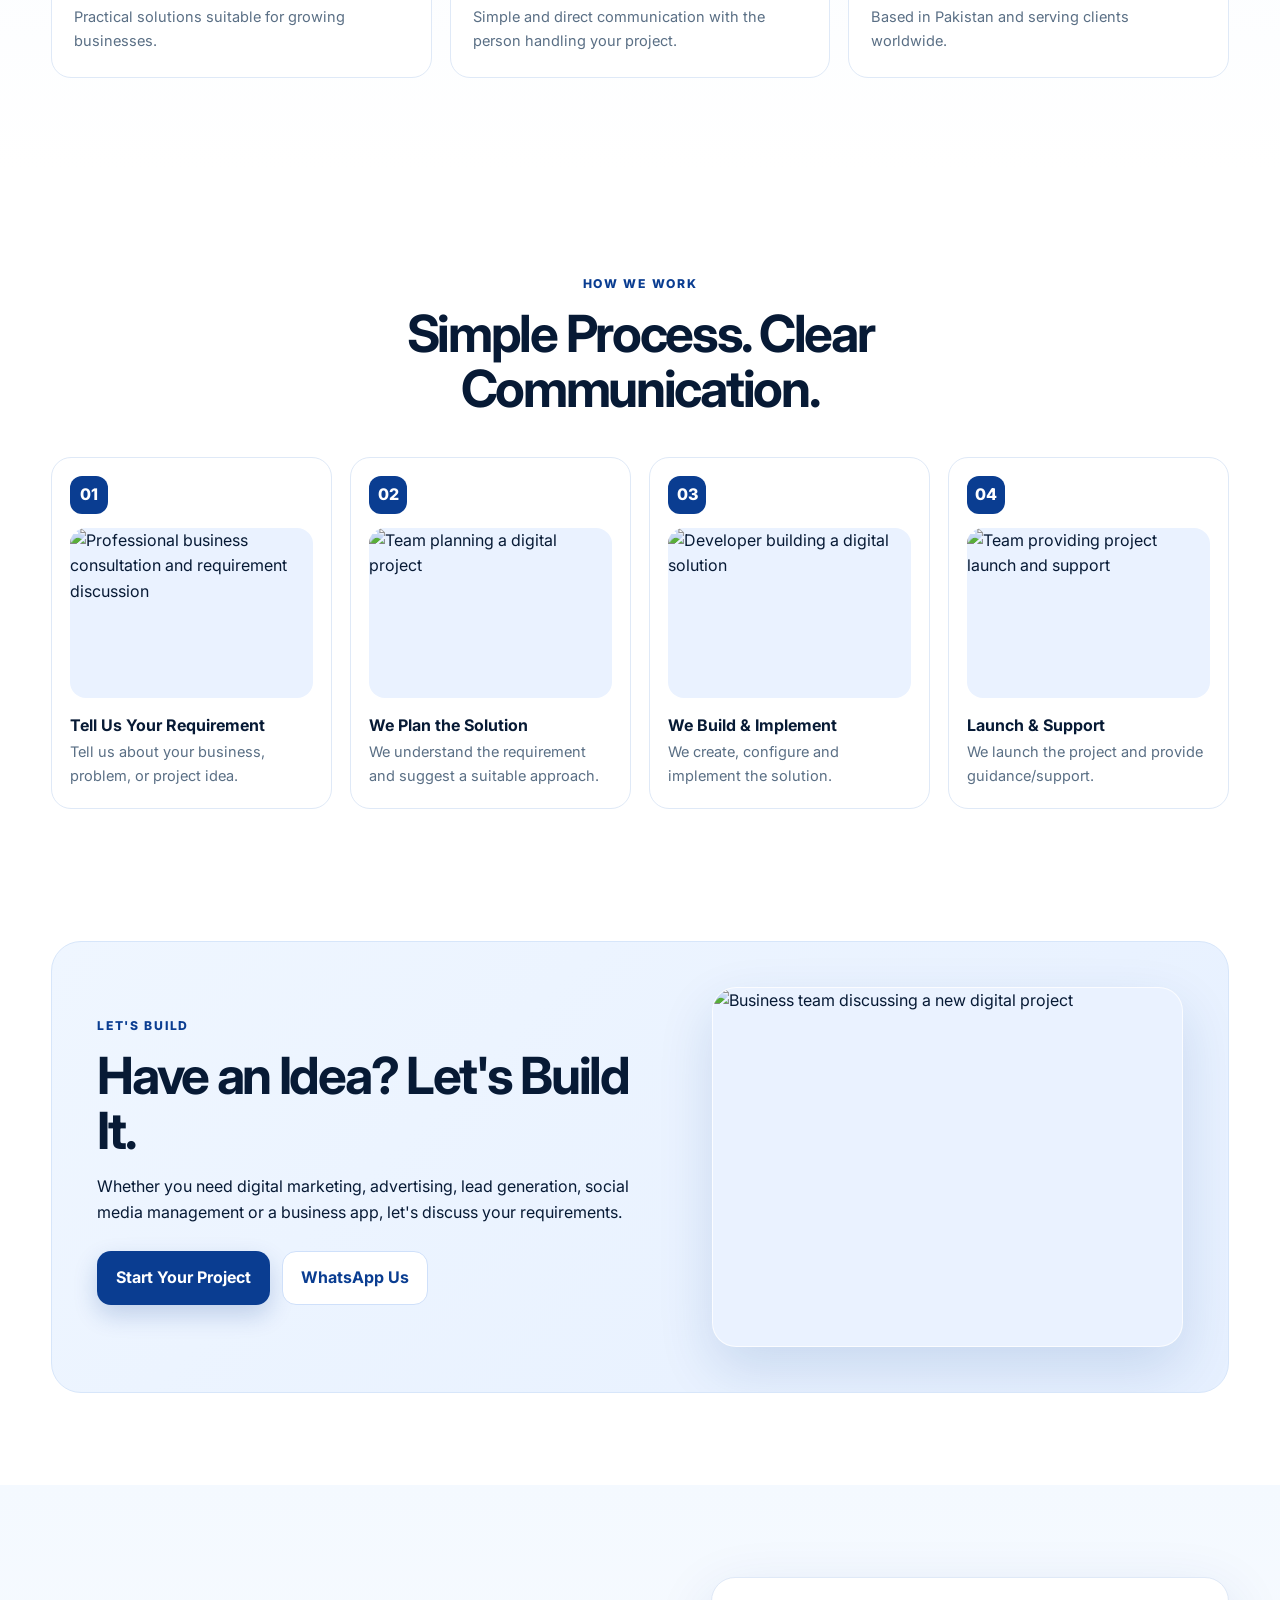
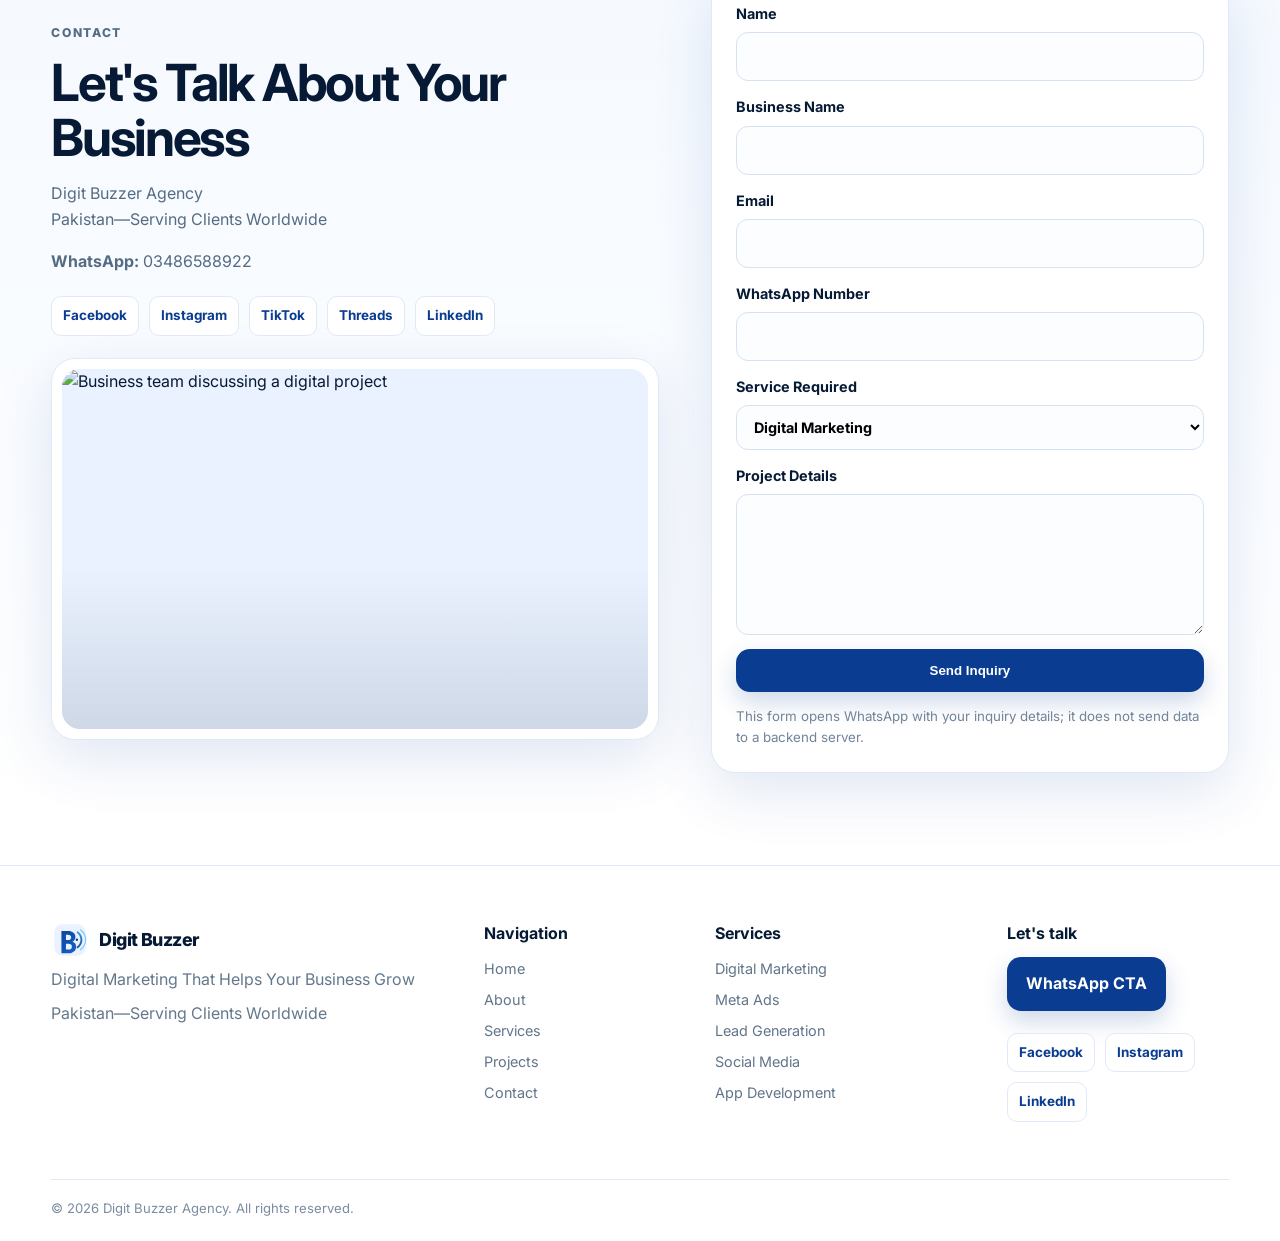
==== commit 6ca54469: "Add LinkedIn to social links" ====
--- a/index.html
+++ b/index.html
@@ -165,7 +165,7 @@
             <a target="_blank" rel="noopener" href="https://www.facebook.com/digitbuzzer1">Facebook</a>
             <a target="_blank" rel="noopener" href="https://www.instagram.com/digitbuzzer">Instagram</a>
             <a target="_blank" rel="noopener" href="https://www.tiktok.com/@digitbuzzeragency">TikTok</a>
-            <a target="_blank" rel="noopener" href="https://www.threads.com/@digitbuzzer">Threads</a>
+            <a target="_blank" rel="noopener" href="https://www.threads.com/@digitbuzzer">Threads</a><a target="_blank" rel="noopener" href="https://www.linkedin.com/in/abbas~hussain/">LinkedIn</a>
           </div>
           <div class="visual-card contact-art"><div class="contact-photo"><img src="https://images.unsplash.com/photo-1556761175-b413da4baf72?auto=format&fit=crop&fm=jpg&q=85&w=1200" alt="Business team discussing a digital project"></div></div>
         </div>
@@ -187,7 +187,7 @@
     <div><a class="brand" href="#home"><img src="images/logo.svg" alt=""><span>Digit Buzzer</span></a><p>Digital Marketing That Helps Your Business Grow</p><p>Pakistan—Serving Clients Worldwide</p></div>
     <div><h4>Navigation</h4><a href="#home">Home</a><a href="#about">About</a><a href="#services">Services</a><a href="#projects">Projects</a><a href="#contact">Contact</a></div>
     <div><h4>Services</h4><a href="#services">Digital Marketing</a><a href="#services">Meta Ads</a><a href="#services">Lead Generation</a><a href="#services">Social Media</a><a href="#apps">App Development</a></div>
-    <div><h4>Let's talk</h4><a class="btn btn-primary" target="_blank" rel="noopener" href="https://wa.me/923486588922">WhatsApp CTA</a><div class="footer-social"><a target="_blank" rel="noopener" href="https://www.facebook.com/digitbuzzer1">Facebook</a><a target="_blank" rel="noopener" href="https://www.instagram.com/digitbuzzer">Instagram</a></div></div>
+    <div><h4>Let's talk</h4><a class="btn btn-primary" target="_blank" rel="noopener" href="https://wa.me/923486588922">WhatsApp CTA</a><div class="footer-social"><a target="_blank" rel="noopener" href="https://www.facebook.com/digitbuzzer1">Facebook</a><a target="_blank" rel="noopener" href="https://www.instagram.com/digitbuzzer">Instagram</a><a target="_blank" rel="noopener" href="https://www.linkedin.com/in/abbas~hussain/">LinkedIn</a></div></div>
   </div><div class="container copyright">© 2026 Digit Buzzer Agency. All rights reserved.</div></footer>
 
   <a class="wa-float" target="_blank" rel="noopener" href="https://wa.me/923486588922" aria-label="Chat with Digit Buzzer" title="Chat with Digit Buzzer"><svg viewBox="0 0 32 32" aria-hidden="true"><path fill="currentColor" d="M16 3.2A12.7 12.7 0 0 0 5.1 22.4L3.3 28.8l6.6-1.7A12.7 12.7 0 1 0 16 3.2Zm0 22.9c-2 0-3.9-.5-5.6-1.5l-.4-.2-3.9 1 1-3.8-.3-.4A10.6 10.6 0 1 1 16 26.1Zm5.9-7.9c-.3-.2-1.8-.9-2.1-1s-.5-.2-.7.2-.8 1-.9 1.2-.3.2-.6.1a8.7 8.7 0 0 1-2.5-1.5 9.4 9.4 0 0 1-1.7-2.1c-.2-.3 0-.5.1-.7l.5-.6c.2-.2.2-.4.3-.6s0-.4-.1-.6c-.1-.2-.7-1.7-1-2.3-.3-.6-.5-.5-.7-.5h-.6c-.2 0-.5.1-.8.4-.3.3-1.1 1.1-1.1 2.7s1.1 3.1 1.3 3.3c.2.2 2.1 3.2 5.1 4.5.7.3 1.3.5 1.7.6.7.2 1.4.2 1.9.1.6-.1 1.8-.7 2-1.4.3-.7.3-1.3.2-1.4-.1-.2-.3-.3-.6-.4Z"/></svg></a>
--- a/style.css
+++ b/style.css
@@ -1 +1 @@
-:root{--blue:#0A3D91;--navy:#071A35;--white:#fff;--soft:#EAF2FF;--bg:#F4F9FF;--line:#dfe9f7;--shadow:0 18px 60px rgba(10,61,145,.12);--radius:24px}*{box-sizing:border-box}html{scroll-behavior:smooth}body{margin:0;font-family:Inter,system-ui,-apple-system,Segoe UI,sans-serif;color:var(--navy);background:var(--white);line-height:1.6}img{max-width:100%;display:block}a{text-decoration:none;color:inherit}.container{width:min(1180px,92vw);margin:auto}.section{padding:92px 0}.soft{background:linear-gradient(180deg,var(--bg),#fff)}.site-header{position:sticky;top:0;z-index:50;background:rgba(255,255,255,.88);backdrop-filter:blur(14px);border-bottom:1px solid rgba(10,61,145,.08)}.nav-wrap{min-height:78px;display:flex;align-items:center;gap:22px}.brand{display:flex;align-items:center;gap:10px;font-weight:800;letter-spacing:-.03em;font-size:1.12rem}.brand img{width:38px;height:38px}.desktop-nav{display:flex;gap:17px;align-items:center;margin-left:auto;font-size:.88rem;font-weight:600}.desktop-nav a{padding:10px 3px;color:#27405d}.desktop-nav a:hover{color:var(--blue)}.btn{display:inline-flex;align-items:center;justify-content:center;gap:8px;padding:13px 18px;border-radius:14px;font-weight:700;border:1px solid transparent;transition:.25s ease;cursor:pointer}.btn-primary{background:var(--blue);color:#fff;box-shadow:0 10px 24px rgba(10,61,145,.2)}.btn-primary:hover{transform:translateY(-2px);box-shadow:0 14px 30px rgba(10,61,145,.25)}.btn-secondary{background:#fff;border-color:#cfe0fa;color:var(--blue)}.btn-secondary:hover{background:var(--soft)}.nav-cta{white-space:nowrap}.menu-toggle{display:none;margin-left:auto;border:0;background:transparent;width:44px;height:44px}.menu-toggle span{display:block;height:2px;background:var(--navy);margin:6px 6px}.mobile-nav{display:none;padding:12px 4vw 20px;border-top:1px solid var(--line);background:#fff}.mobile-nav.open{display:grid;gap:10px}.hero{background:radial-gradient(circle at 85% 20%,#dceaff 0,#fff 34%),linear-gradient(180deg,var(--bg),#fff);padding-top:70px;overflow:hidden}.hero-grid,.split{display:grid;grid-template-columns:1.08fr .92fr;gap:52px;align-items:center}.hero-copy{max-width:700px}.hero-copy h1{font-size:clamp(2.75rem,4.35vw,4.55rem);line-height:1.02;letter-spacing:-.055em;margin:18px 0 22px}.hero-copy h1 span{white-space:normal}.hero-copy h1 span{color:var(--blue);display:block}.lead{font-size:1.08rem;max-width:650px;color:#4a6079}.eyebrow,.section-kicker{font-size:.76rem;font-weight:800;letter-spacing:.14em;color:var(--blue)}.actions{display:flex;gap:12px;flex-wrap:wrap;margin:26px 0}.hero-proof{display:flex;flex-wrap:wrap;gap:14px;margin-top:18px;color:#5d7188;font-size:.88rem}.hero-proof span{display:inline-flex;align-items:center;gap:8px}.hero-proof span:before{content:'✓';color:var(--blue);font-weight:800}.hero-visual{display:flex;justify-content:center;align-items:center}.hero-photo{position:relative;width:min(100%,560px);padding:14px;border-radius:32px;background:linear-gradient(145deg,#fff,#eaf2ff);border:1px solid #d9e7f8;box-shadow:0 28px 70px rgba(10,61,145,.16);transform:rotate(.2deg)}.hero-photo>img{width:100%;height:430px;object-fit:cover;border-radius:23px;display:block}.hero-photo:after{content:"";position:absolute;inset:14px;border-radius:23px;box-shadow:inset 0 0 0 1px rgba(255,255,255,.7);pointer-events:none}.hero-photo-badge{position:absolute;z-index:2;background:rgba(255,255,255,.94);backdrop-filter:blur(12px);border:1px solid rgba(255,255,255,.8);box-shadow:0 14px 35px rgba(7,26,53,.14);border-radius:16px;padding:11px 14px;display:grid;grid-template-columns:34px 1fr;column-gap:9px;align-items:center}.hero-photo-badge span{grid-row:1 / span 2;width:34px;height:34px;border-radius:11px;background:var(--blue);color:#fff;display:grid;place-items:center;font-weight:800}.hero-photo-badge strong{font-size:.86rem;color:var(--navy);line-height:1.1}.hero-photo-badge small{font-size:.68rem;color:#64788c}.badge-top{top:38px;right:-18px}.badge-bottom{left:-18px;bottom:38px}.hero-photo-badge:hover{transform:translateY(-3px)}.value-strip{padding:22px 0;background:#fff;border-top:1px solid #edf3fb;border-bottom:1px solid #edf3fb}.value-grid{display:grid;grid-template-columns:repeat(4,1fr);gap:14px}.value-grid article{display:flex;gap:13px;padding:12px;border-radius:16px}.icon-badge,.why-icon{width:42px;height:42px;border-radius:14px;background:var(--soft);color:var(--blue);display:grid;place-items:center;font-weight:800;flex:none}.value-grid h3,.service-card h3,.why-card h3,.process-card h3{margin:.2rem 0;font-size:1rem}.value-grid p,.service-card p,.why-card p,.process-card p{margin:.15rem 0;color:#5a6f85;font-size:.91rem}.section-head{max-width:760px;margin:0 auto 40px;text-align:center}.section-head h2,h2{font-size:clamp(2rem,4vw,3.3rem);line-height:1.08;letter-spacing:-.045em;margin:10px 0 14px}.split p{color:#556c83}.mini-pills,.feature-list{display:flex;flex-wrap:wrap;gap:10px;margin:22px 0}.mini-pills span{padding:8px 12px;background:#fff;border:1px solid var(--line);border-radius:999px;font-size:.82rem;font-weight:700}.visual-card{background:#fff;border:1px solid #dfeaf8;border-radius:var(--radius);padding:14px;box-shadow:var(--shadow)}.service-grid{display:grid;grid-template-columns:repeat(2,1fr);gap:18px}.service-card{display:grid;grid-template-columns:150px 1fr;gap:22px;align-items:center;padding:20px;border:1px solid var(--line);border-radius:var(--radius);background:#fff;box-shadow:0 10px 28px rgba(10,61,145,.05);transition:.25s ease}.service-card:hover{transform:translateY(-5px);box-shadow:var(--shadow);border-color:#cfe0fa}.service-card img{width:100%;height:100px;object-fit:contain;border-radius:18px;background:linear-gradient(135deg,#f7fbff,var(--soft))}.app-feature{align-items:center}.feature-list span{padding:8px 11px;background:#fff;border:1px solid var(--line);border-radius:12px;font-size:.85rem}.app-visual img{filter:drop-shadow(0 22px 35px rgba(10,61,145,.12))}.filters{display:flex;flex-wrap:wrap;gap:9px;justify-content:center;margin:0 auto 30px}.filter{border:1px solid var(--line);background:#fff;color:#37506a;padding:9px 13px;border-radius:999px;font:inherit;font-weight:700;cursor:pointer}.filter.active,.filter:hover{background:var(--blue);color:#fff;border-color:var(--blue)}.project-grid{display:grid;grid-template-columns:repeat(3,1fr);gap:20px}.project-card{border:1px solid var(--line);border-radius:20px;overflow:hidden;background:#fff;box-shadow:0 12px 34px rgba(10,61,145,.06);cursor:pointer;transition:.25s ease}.project-card:hover{transform:translateY(-5px);box-shadow:var(--shadow)}.project-thumb{aspect-ratio:16/9;background:var(--soft);overflow:hidden}.project-thumb img{width:100%;height:100%;object-fit:cover}.project-body{padding:18px}.tag{font-size:.72rem;font-weight:800;letter-spacing:.08em;text-transform:uppercase;color:var(--blue)}.project-body h3{margin:7px 0 6px}.project-body p{margin:0;color:#5a6f85;font-size:.9rem}.project-tech{margin-top:10px;font-size:.77rem;color:#7a8da1}.why-grid,.process-grid{display:grid;grid-template-columns:repeat(3,1fr);gap:18px}.why-card{padding:22px;background:#fff;border:1px solid var(--line);border-radius:20px}.process-grid{grid-template-columns:repeat(4,1fr)}.process-card{position:relative;padding:18px;background:#fff;border:1px solid var(--line);border-radius:20px}.process-card>span{display:inline-flex;width:38px;height:38px;border-radius:12px;background:var(--blue);color:#fff;align-items:center;justify-content:center;font-weight:800;margin-bottom:14px}.process-card img{height:170px;width:100%;object-fit:cover;background:#eaf2ff;border-radius:16px;margin-bottom:15px;display:block;transition:transform .45s ease}.process-card:hover img{transform:scale(1.025)}.cta{padding-top:40px}.cta-photo{height:360px;border-radius:24px;overflow:hidden;border:1px solid rgba(255,255,255,.8);box-shadow:0 22px 55px rgba(10,61,145,.14);background:#eaf2ff}.cta-photo img{width:100%;height:100%;object-fit:cover;display:block;transition:transform .5s ease}.cta-photo:hover img{transform:scale(1.035)}.cta-wrap{display:grid;grid-template-columns:1.1fr .9fr;align-items:center;gap:40px;padding:45px;border-radius:30px;background:linear-gradient(135deg,#eff6ff,#e6f0ff);border:1px solid #d7e6fa;overflow:hidden}.cta-wrap img{width:100%}.social-row,.footer-social{display:flex;gap:10px;flex-wrap:wrap;margin:22px 0}.social-row a,.footer-social a{padding:8px 11px;border:1px solid var(--line);border-radius:10px;background:#fff;font-size:.84rem;font-weight:700;color:var(--blue)}.contact-form{padding:24px;background:#fff;border:1px solid var(--line);border-radius:24px;box-shadow:var(--shadow);display:grid;gap:14px}.contact-form label{display:grid;gap:7px;font-weight:700;font-size:.9rem}.contact-form input,.contact-form textarea,.contact-form select{font:inherit;border:1px solid #d5e2f2;border-radius:12px;padding:12px 13px;outline:none;background:#fbfdff}.contact-form input:focus,.contact-form textarea:focus,.contact-form select:focus{border-color:#8db5f4;box-shadow:0 0 0 4px #eaf2ff}.contact-form small{color:#71849a}.about-photo{height:410px;padding:10px;overflow:hidden;border-radius:24px;background:#fff}.about-photo img{width:100%;height:100%;object-fit:cover;display:block;border-radius:17px;transition:transform .5s ease}.about-photo:hover img{transform:scale(1.035)}.contact-art{margin-top:20px;padding:10px;overflow:hidden}.contact-photo{position:relative;overflow:hidden;border-radius:18px;height:360px;background:#eaf2ff}.contact-photo img{width:100%;height:100%;object-fit:cover;display:block;transition:transform .5s ease}.contact-photo:after{content:"";position:absolute;inset:0;background:linear-gradient(180deg,transparent 55%,rgba(7,26,53,.12));pointer-events:none}.contact-photo:hover img{transform:scale(1.035)}.footer{background:#fff;border-top:1px solid var(--line);padding:55px 0 22px}.footer-grid{display:grid;grid-template-columns:2fr 1fr 1.3fr 1.1fr;gap:30px}.footer-grid p{color:#64788c;margin:8px 0}.footer-grid h4{margin:0 0 10px}.footer-grid>div>a:not(.brand):not(.btn){display:block;margin:8px 0;color:#61758a;font-size:.9rem}.copyright{margin-top:35px;padding-top:18px;border-top:1px solid var(--line);color:#7b8ca0;font-size:.82rem}.wa-float{position:fixed;right:22px;bottom:22px;width:58px;height:58px;border-radius:50%;background:#25D366;color:#fff;display:grid;place-items:center;font-size:25px;box-shadow:0 16px 35px rgba(37,211,102,.3);z-index:40}.back-top{position:fixed;right:24px;bottom:92px;width:42px;height:42px;border:1px solid var(--line);border-radius:12px;background:#fff;color:var(--blue);display:none;z-index:39;cursor:pointer}.back-top.show{display:grid;place-items:center}.reveal{opacity:0;transform:translateY(20px);transition:opacity .65s ease,transform .65s ease}.reveal.visible{opacity:1;transform:none}.modal{position:fixed;inset:0;background:rgba(7,26,53,.28);display:none;align-items:center;justify-content:center;padding:24px;z-index:100}.modal.open{display:flex}.modal-card{width:min(900px,96vw);display:grid;grid-template-columns:.9fr 1.1fr;gap:26px;background:#fff;border-radius:26px;padding:22px;position:relative;box-shadow:0 30px 80px rgba(7,26,53,.28)}.modal-card>img{width:100%;aspect-ratio:16/10;object-fit:cover;border-radius:18px;background:var(--soft)}.modal-close{position:absolute;top:12px;right:12px;border:0;background:#eef4fb;color:var(--navy);width:38px;height:38px;border-radius:50%;font-size:22px;cursor:pointer}.modal-actions{display:flex;gap:10px;margin-top:20px}.skip-link{position:absolute;left:-999px}.skip-link:focus{left:12px;top:12px;z-index:200;background:#fff;padding:10px}@media(max-width:1050px){.desktop-nav{gap:12px}.desktop-nav a:nth-child(4),.desktop-nav a:nth-child(6){display:none}.hero-grid,.split{gap:32px}.project-grid{grid-template-columns:repeat(2,1fr)}.footer-grid{grid-template-columns:1.6fr 1fr 1fr}}@media(max-width:820px){.desktop-nav,.nav-cta{display:none}.menu-toggle{display:block}.hero-grid,.split,.cta-wrap{grid-template-columns:1fr}.hero{padding-top:45px}.hero-visual{order:-1}.value-grid{grid-template-columns:repeat(2,1fr)}.service-grid,.why-grid{grid-template-columns:1fr}.process-grid{grid-template-columns:repeat(2,1fr)}.footer-grid{grid-template-columns:1fr 1fr}.modal-card{grid-template-columns:1fr}}@media(max-width:560px){.section{padding:68px 0}.cta-photo{height:270px;border-radius:18px}.app-photo{height:360px;padding:10px;border-radius:22px}.app-photo img{border-radius:15px}.contact-photo{height:280px}.hero-copy h1{font-size:2.55rem}.hero-photo{padding:9px;border-radius:24px}.hero-photo>img{height:320px;border-radius:17px}.hero-photo:after{inset:9px;border-radius:17px}.badge-top{right:-6px;top:22px}.badge-bottom{left:-6px;bottom:22px}.hero-photo-badge{padding:8px 10px}.hero-photo-badge span{width:30px;height:30px;border-radius:9px}.hero-photo-badge strong{font-size:.75rem}.hero-photo-badge small{font-size:.6rem}.value-grid,.project-grid,.process-grid,.footer-grid{grid-template-columns:1fr}.service-card{grid-template-columns:1fr}.service-card img{height:160px}.cta-wrap{padding:26px}.wa-float{right:14px;bottom:14px}.back-top{right:16px;bottom:82px}.nav-wrap{min-height:70px}.actions .btn{width:100%}}+:root{--blue:#0A3D91;--navy:#071A35;--white:#fff;--soft:#EAF2FF;--bg:#F4F9FF;--line:#dfe9f7;--shadow:0 18px 60px rgba(10,61,145,.12);--radius:24px}*{box-sizing:border-box}html{scroll-behavior:smooth}body{margin:0;font-family:Inter,system-ui,-apple-system,Segoe UI,sans-serif;color:var(--navy);background:var(--white);line-height:1.6}img{max-width:100%;display:block}a{text-decoration:none;color:inherit}.container{width:min(1180px,92vw);margin:auto}.section{padding:92px 0}.soft{background:linear-gradient(180deg,var(--bg),#fff)}.site-header{position:sticky;top:0;z-index:50;background:rgba(255,255,255,.88);backdrop-filter:blur(14px);border-bottom:1px solid rgba(10,61,145,.08)}.nav-wrap{min-height:78px;display:flex;align-items:center;gap:22px}.brand{display:flex;align-items:center;gap:10px;font-weight:800;letter-spacing:-.03em;font-size:1.12rem}.brand img{width:38px;height:38px}.desktop-nav{display:flex;gap:17px;align-items:center;margin-left:auto;font-size:.88rem;font-weight:600}.desktop-nav a{padding:10px 3px;color:#27405d}.desktop-nav a:hover{color:var(--blue)}.btn{display:inline-flex;align-items:center;justify-content:center;gap:8px;padding:13px 18px;border-radius:14px;font-weight:700;border:1px solid transparent;transition:.25s ease;cursor:pointer}.btn-primary{background:var(--blue);color:#fff;box-shadow:0 10px 24px rgba(10,61,145,.2)}.btn-primary:hover{transform:translateY(-2px);box-shadow:0 14px 30px rgba(10,61,145,.25)}.btn-secondary{background:#fff;border-color:#cfe0fa;color:var(--blue)}.btn-secondary:hover{background:var(--soft)}.nav-cta{white-space:nowrap}.menu-toggle{display:none;margin-left:auto;border:0;background:transparent;width:44px;height:44px}.menu-toggle span{display:block;height:2px;background:var(--navy);margin:6px 6px}.mobile-nav{display:none;padding:12px 4vw 20px;border-top:1px solid var(--line);background:#fff}.mobile-nav.open{display:grid;gap:10px}.hero{background:radial-gradient(circle at 85% 20%,#dceaff 0,#fff 34%),linear-gradient(180deg,var(--bg),#fff);padding-top:70px;overflow:hidden}.hero-grid,.split{display:grid;grid-template-columns:1.08fr .92fr;gap:52px;align-items:center}.hero-copy{max-width:700px}.hero-copy h1{font-size:clamp(2.75rem,4.35vw,4.55rem);line-height:1.02;letter-spacing:-.055em;margin:18px 0 22px}.hero-copy h1 span{white-space:normal}.hero-copy h1 span{color:var(--blue);display:block}.lead{font-size:1.08rem;max-width:650px;color:#4a6079}.eyebrow,.section-kicker{font-size:.76rem;font-weight:800;letter-spacing:.14em;color:var(--blue)}.actions{display:flex;gap:12px;flex-wrap:wrap;margin:26px 0}.hero-proof{display:flex;flex-wrap:wrap;gap:14px;margin-top:18px;color:#5d7188;font-size:.88rem}.hero-proof span{display:inline-flex;align-items:center;gap:8px}.hero-proof span:before{content:'✓';color:var(--blue);font-weight:800}.hero-visual{display:flex;justify-content:center;align-items:center}.hero-photo{position:relative;width:min(100%,560px);padding:14px;border-radius:32px;background:linear-gradient(145deg,#fff,#eaf2ff);border:1px solid #d9e7f8;box-shadow:0 28px 70px rgba(10,61,145,.16);transform:rotate(.2deg)}.hero-photo>img{width:100%;height:430px;object-fit:cover;border-radius:23px;display:block}.hero-photo:after{content:"";position:absolute;inset:14px;border-radius:23px;box-shadow:inset 0 0 0 1px rgba(255,255,255,.7);pointer-events:none}.hero-photo-badge{position:absolute;z-index:2;background:rgba(255,255,255,.94);backdrop-filter:blur(12px);border:1px solid rgba(255,255,255,.8);box-shadow:0 14px 35px rgba(7,26,53,.14);border-radius:16px;padding:11px 14px;display:grid;grid-template-columns:34px 1fr;column-gap:9px;align-items:center}.hero-photo-badge span{grid-row:1 / span 2;width:34px;height:34px;border-radius:11px;background:var(--blue);color:#fff;display:grid;place-items:center;font-weight:800}.hero-photo-badge strong{font-size:.86rem;color:var(--navy);line-height:1.1}.hero-photo-badge small{font-size:.68rem;color:#64788c}.badge-top{top:38px;right:-18px}.badge-bottom{left:-18px;bottom:38px}.hero-photo-badge:hover{transform:translateY(-3px)}.value-strip{padding:22px 0;background:#fff;border-top:1px solid #edf3fb;border-bottom:1px solid #edf3fb}.value-grid{display:grid;grid-template-columns:repeat(4,1fr);gap:14px}.value-grid article{display:flex;gap:13px;padding:12px;border-radius:16px}.icon-badge,.why-icon{width:42px;height:42px;border-radius:14px;background:var(--soft);color:var(--blue);display:grid;place-items:center;font-weight:800;flex:none}.value-grid h3,.service-card h3,.why-card h3,.process-card h3{margin:.2rem 0;font-size:1rem}.value-grid p,.service-card p,.why-card p,.process-card p{margin:.15rem 0;color:#5a6f85;font-size:.91rem}.section-head{max-width:760px;margin:0 auto 40px;text-align:center}.section-head h2,h2{font-size:clamp(2rem,4vw,3.3rem);line-height:1.08;letter-spacing:-.045em;margin:10px 0 14px}.split p{color:#556c83}.mini-pills,.feature-list{display:flex;flex-wrap:wrap;gap:10px;margin:22px 0}.mini-pills span{padding:8px 12px;background:#fff;border:1px solid var(--line);border-radius:999px;font-size:.82rem;font-weight:700}.visual-card{background:#fff;border:1px solid #dfeaf8;border-radius:var(--radius);padding:14px;box-shadow:var(--shadow)}.service-grid{display:grid;grid-template-columns:repeat(2,1fr);gap:18px}.service-card{display:grid;grid-template-columns:150px 1fr;gap:22px;align-items:center;padding:20px;border:1px solid var(--line);border-radius:var(--radius);background:#fff;box-shadow:0 10px 28px rgba(10,61,145,.05);transition:.25s ease}.service-card:hover{transform:translateY(-5px);box-shadow:var(--shadow);border-color:#cfe0fa}.service-card img{width:100%;height:100px;object-fit:contain;border-radius:18px;background:linear-gradient(135deg,#f7fbff,var(--soft))}.app-feature{align-items:center}.feature-list span{padding:8px 11px;background:#fff;border:1px solid var(--line);border-radius:12px;font-size:.85rem}.app-visual img{filter:drop-shadow(0 22px 35px rgba(10,61,145,.12))}.filters{display:flex;flex-wrap:wrap;gap:9px;justify-content:center;margin:0 auto 30px}.filter{border:1px solid var(--line);background:#fff;color:#37506a;padding:9px 13px;border-radius:999px;font:inherit;font-weight:700;cursor:pointer}.filter.active,.filter:hover{background:var(--blue);color:#fff;border-color:var(--blue)}.project-grid{display:grid;grid-template-columns:repeat(3,1fr);gap:20px}.project-card{border:1px solid var(--line);border-radius:20px;overflow:hidden;background:#fff;box-shadow:0 12px 34px rgba(10,61,145,.06);cursor:pointer;transition:.25s ease}.project-card:hover{transform:translateY(-5px);box-shadow:var(--shadow)}.project-thumb{aspect-ratio:16/9;background:var(--soft);overflow:hidden}.project-thumb img{width:100%;height:100%;object-fit:cover}.project-body{padding:18px}.tag{font-size:.72rem;font-weight:800;letter-spacing:.08em;text-transform:uppercase;color:var(--blue)}.project-body h3{margin:7px 0 6px}.project-body p{margin:0;color:#5a6f85;font-size:.9rem}.project-tech{margin-top:10px;font-size:.77rem;color:#7a8da1}.why-grid,.process-grid{display:grid;grid-template-columns:repeat(3,1fr);gap:18px}.why-card{padding:22px;background:#fff;border:1px solid var(--line);border-radius:20px}.process-grid{grid-template-columns:repeat(4,1fr)}.process-card{position:relative;padding:18px;background:#fff;border:1px solid var(--line);border-radius:20px}.process-card>span{display:inline-flex;width:38px;height:38px;border-radius:12px;background:var(--blue);color:#fff;align-items:center;justify-content:center;font-weight:800;margin-bottom:14px}.process-card img{height:170px;width:100%;object-fit:cover;background:#eaf2ff;border-radius:16px;margin-bottom:15px;display:block;transition:transform .45s ease}.process-card:hover img{transform:scale(1.025)}.cta{padding-top:40px}.cta-photo{height:360px;border-radius:24px;overflow:hidden;border:1px solid rgba(255,255,255,.8);box-shadow:0 22px 55px rgba(10,61,145,.14);background:#eaf2ff}.cta-photo img{width:100%;height:100%;object-fit:cover;display:block;transition:transform .5s ease}.cta-photo:hover img{transform:scale(1.035)}.cta-wrap{display:grid;grid-template-columns:1.1fr .9fr;align-items:center;gap:40px;padding:45px;border-radius:30px;background:linear-gradient(135deg,#eff6ff,#e6f0ff);border:1px solid #d7e6fa;overflow:hidden}.cta-wrap img{width:100%}.social-row,.footer-social{display:flex;gap:10px;flex-wrap:wrap;margin:22px 0}.social-row a,.footer-social a{padding:8px 11px;border:1px solid var(--line);border-radius:10px;background:#fff;font-size:.84rem;font-weight:700;color:var(--blue)}.contact-form{padding:24px;background:#fff;border:1px solid var(--line);border-radius:24px;box-shadow:var(--shadow);display:grid;gap:14px}.contact-form label{display:grid;gap:7px;font-weight:700;font-size:.9rem}.contact-form input,.contact-form textarea,.contact-form select{font:inherit;border:1px solid #d5e2f2;border-radius:12px;padding:12px 13px;outline:none;background:#fbfdff}.contact-form input:focus,.contact-form textarea:focus,.contact-form select:focus{border-color:#8db5f4;box-shadow:0 0 0 4px #eaf2ff}.contact-form small{color:#71849a}.about-photo{height:410px;padding:10px;overflow:hidden;border-radius:24px;background:#fff}.about-photo img{width:100%;height:100%;object-fit:cover;display:block;border-radius:17px;transition:transform .5s ease}.about-photo:hover img{transform:scale(1.035)}.contact-art{margin-top:20px;padding:10px;overflow:hidden}.contact-photo{position:relative;overflow:hidden;border-radius:18px;height:360px;background:#eaf2ff}.contact-photo img{width:100%;height:100%;object-fit:cover;display:block;transition:transform .5s ease}.contact-photo:after{content:"";position:absolute;inset:0;background:linear-gradient(180deg,transparent 55%,rgba(7,26,53,.12));pointer-events:none}.contact-photo:hover img{transform:scale(1.035)}.footer{background:#fff;border-top:1px solid var(--line);padding:55px 0 22px}.footer-grid{display:grid;grid-template-columns:2fr 1fr 1.3fr 1.1fr;gap:30px}.footer-grid p{color:#64788c;margin:8px 0}.footer-grid h4{margin:0 0 10px}.footer-grid>div>a:not(.brand):not(.btn){display:block;margin:8px 0;color:#61758a;font-size:.9rem}.copyright{margin-top:35px;padding-top:18px;border-top:1px solid var(--line);color:#7b8ca0;font-size:.82rem}.wa-float{position:fixed;right:22px;bottom:22px;width:58px;height:58px;border-radius:50%;background:#25D366;color:#fff;display:grid;place-items:center;box-shadow:0 16px 35px rgba(37,211,102,.3);z-index:40}.wa-float svg{width:32px;height:32px;display:block}.back-top{position:fixed;right:24px;bottom:92px;width:42px;height:42px;border:1px solid var(--line);border-radius:12px;background:#fff;color:var(--blue);display:none;z-index:39;cursor:pointer}.back-top.show{display:grid;place-items:center}.reveal{opacity:0;transform:translateY(20px);transition:opacity .65s ease,transform .65s ease}.reveal.visible{opacity:1;transform:none}.modal{position:fixed;inset:0;background:rgba(7,26,53,.28);display:none;align-items:center;justify-content:center;padding:24px;z-index:100}.modal.open{display:flex}.modal-card{width:min(900px,96vw);display:grid;grid-template-columns:.9fr 1.1fr;gap:26px;background:#fff;border-radius:26px;padding:22px;position:relative;box-shadow:0 30px 80px rgba(7,26,53,.28)}.modal-card>img{width:100%;aspect-ratio:16/10;object-fit:cover;border-radius:18px;background:var(--soft)}.modal-close{position:absolute;top:12px;right:12px;border:0;background:#eef4fb;color:var(--navy);width:38px;height:38px;border-radius:50%;font-size:22px;cursor:pointer}.modal-actions{display:flex;gap:10px;margin-top:20px}.skip-link{position:absolute;left:-999px}.skip-link:focus{left:12px;top:12px;z-index:200;background:#fff;padding:10px}@media(max-width:1050px){.desktop-nav{gap:12px}.desktop-nav a:nth-child(4),.desktop-nav a:nth-child(6){display:none}.hero-grid,.split{gap:32px}.project-grid{grid-template-columns:repeat(2,1fr)}.footer-grid{grid-template-columns:1.6fr 1fr 1fr}}@media(max-width:820px){.desktop-nav,.nav-cta{display:none}.menu-toggle{display:block}.hero-grid,.split,.cta-wrap{grid-template-columns:1fr}.hero{padding-top:45px}.hero-visual{order:-1}.value-grid{grid-template-columns:repeat(2,1fr)}.service-grid,.why-grid{grid-template-columns:1fr}.process-grid{grid-template-columns:repeat(2,1fr)}.footer-grid{grid-template-columns:1fr 1fr}.modal-card{grid-template-columns:1fr}}@media(max-width:560px){.section{padding:68px 0}.cta-photo{height:270px;border-radius:18px}.app-photo{height:360px;padding:10px;border-radius:22px}.app-photo img{border-radius:15px}.contact-photo{height:280px}.hero-copy h1{font-size:2.55rem}.hero-photo{padding:9px;border-radius:24px}.hero-photo>img{height:320px;border-radius:17px}.hero-photo:after{inset:9px;border-radius:17px}.badge-top{right:-6px;top:22px}.badge-bottom{left:-6px;bottom:22px}.hero-photo-badge{padding:8px 10px}.hero-photo-badge span{width:30px;height:30px;border-radius:9px}.hero-photo-badge strong{font-size:.75rem}.hero-photo-badge small{font-size:.6rem}.value-grid,.project-grid,.process-grid,.footer-grid{grid-template-columns:1fr}.service-card{grid-template-columns:1fr}.service-card img{height:160px}.cta-wrap{padding:26px}.wa-float{right:14px;bottom:14px}.back-top{right:16px;bottom:82px}.nav-wrap{min-height:70px}.actions .btn{width:100%}}
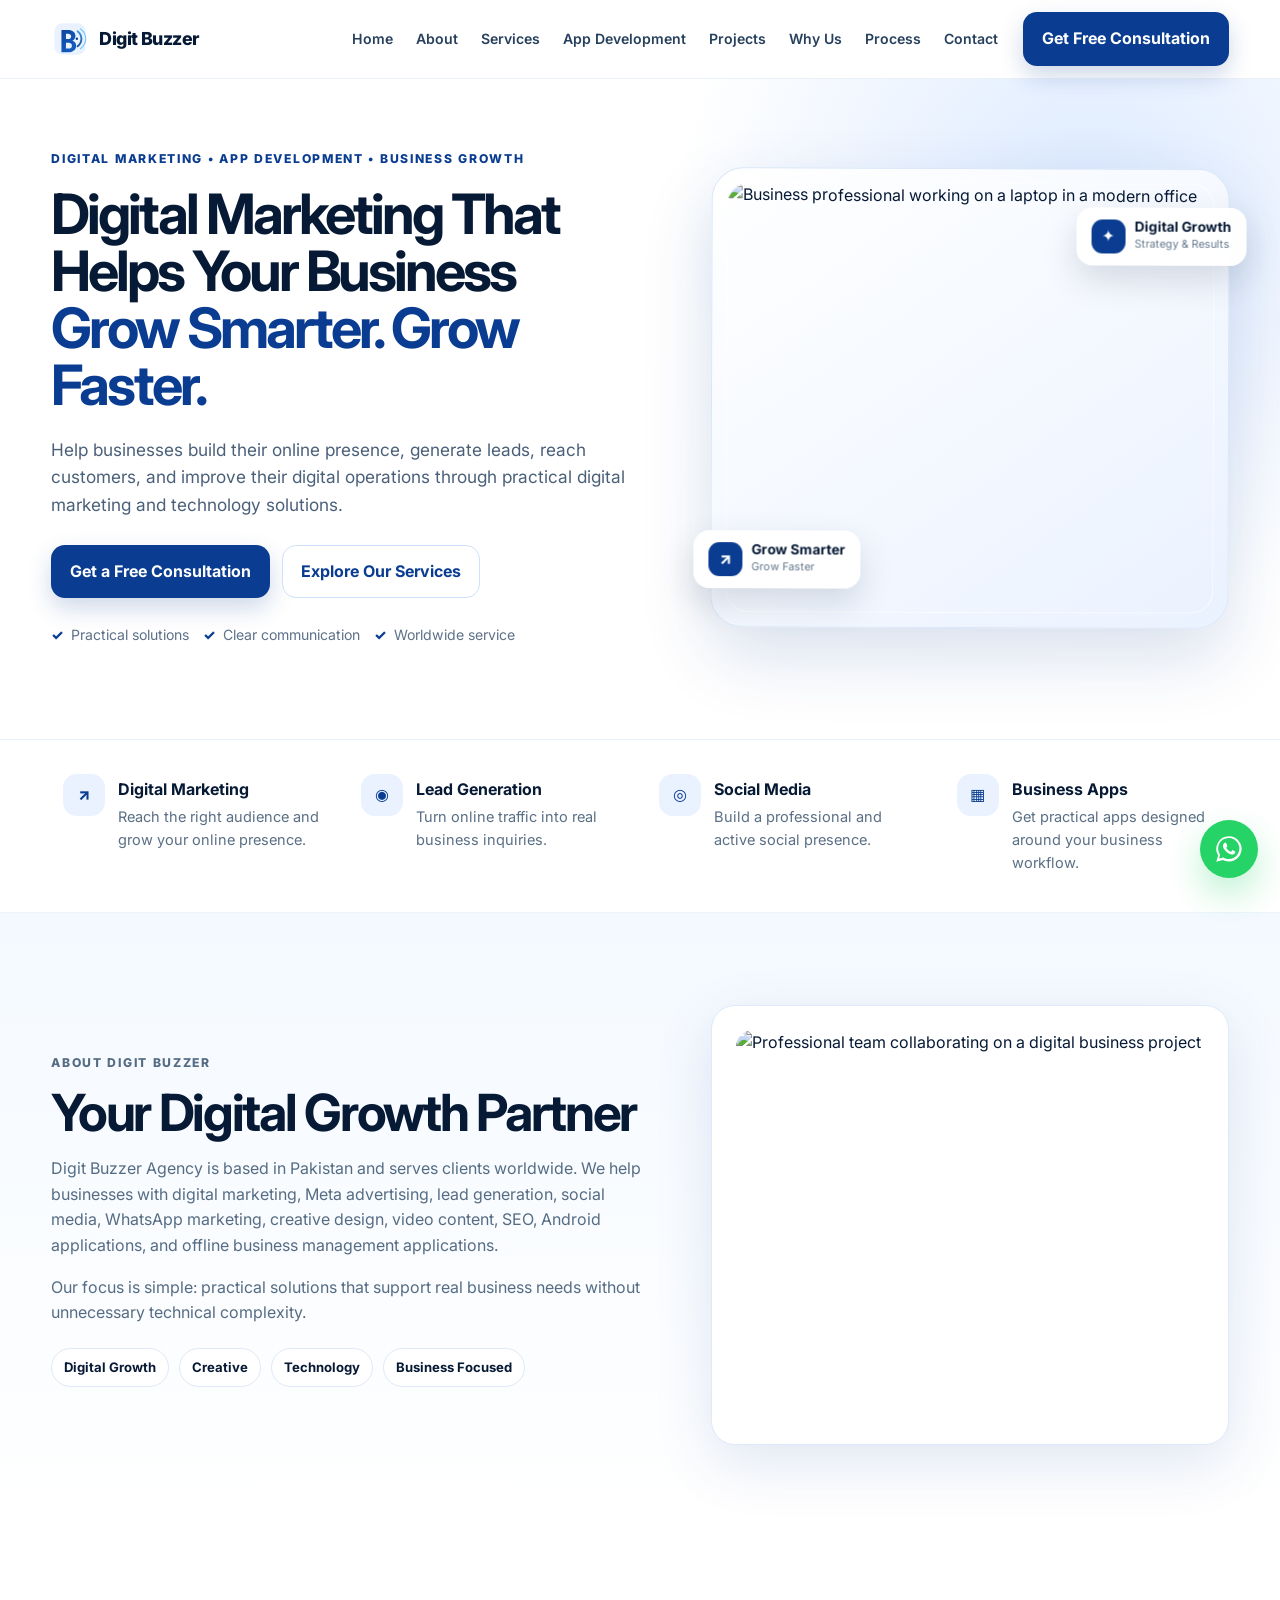
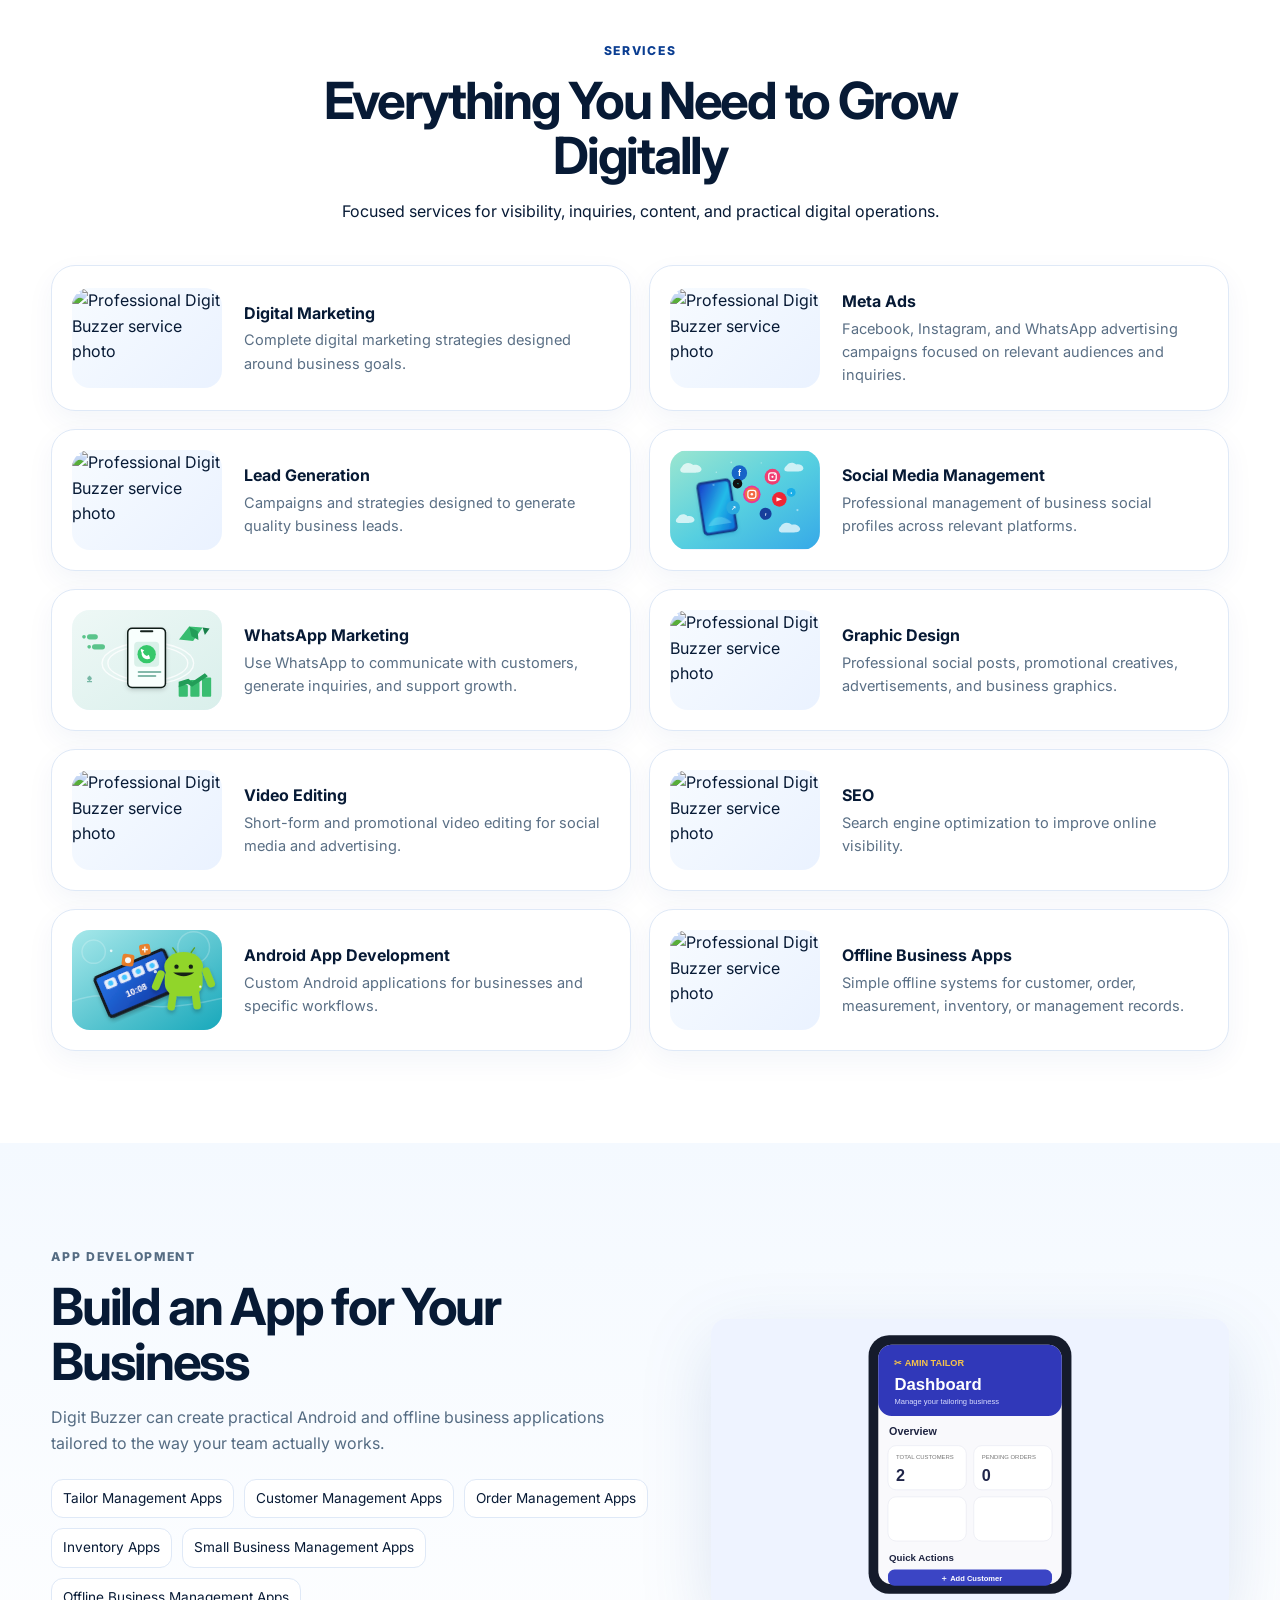
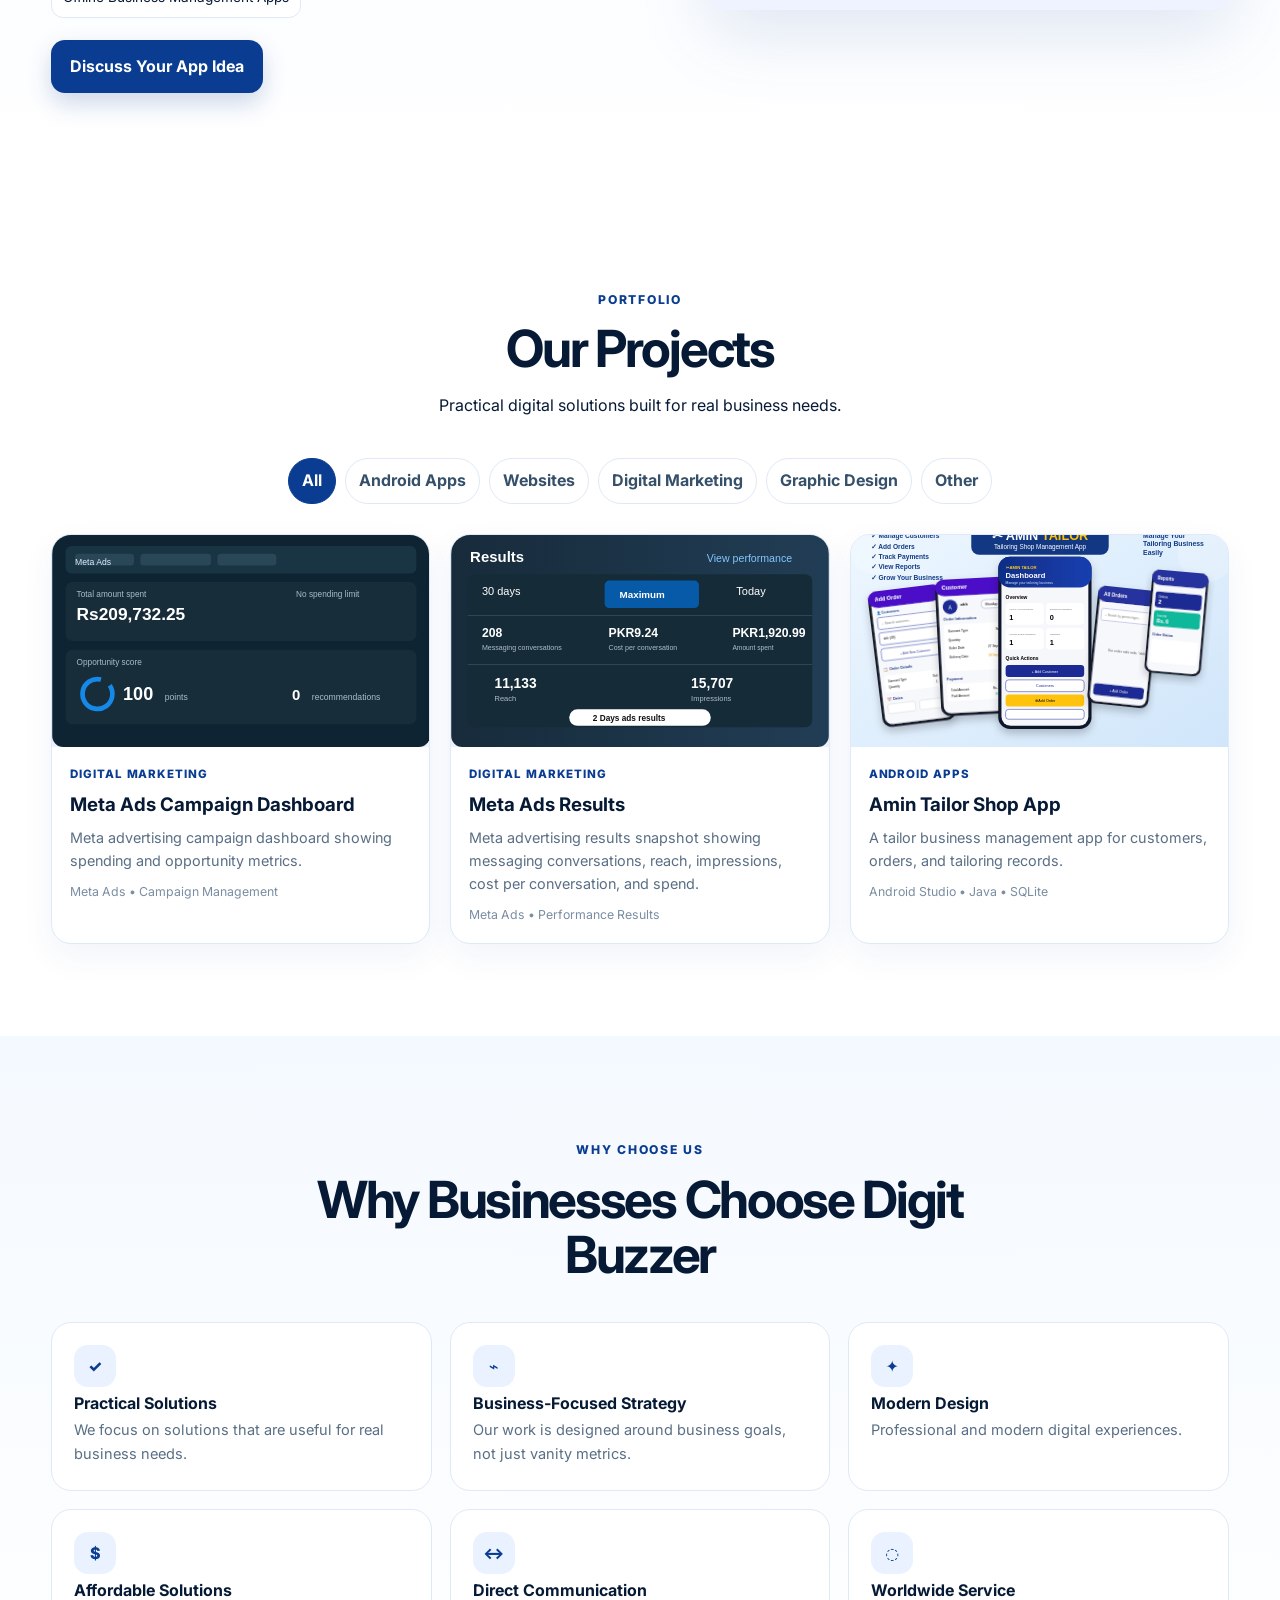
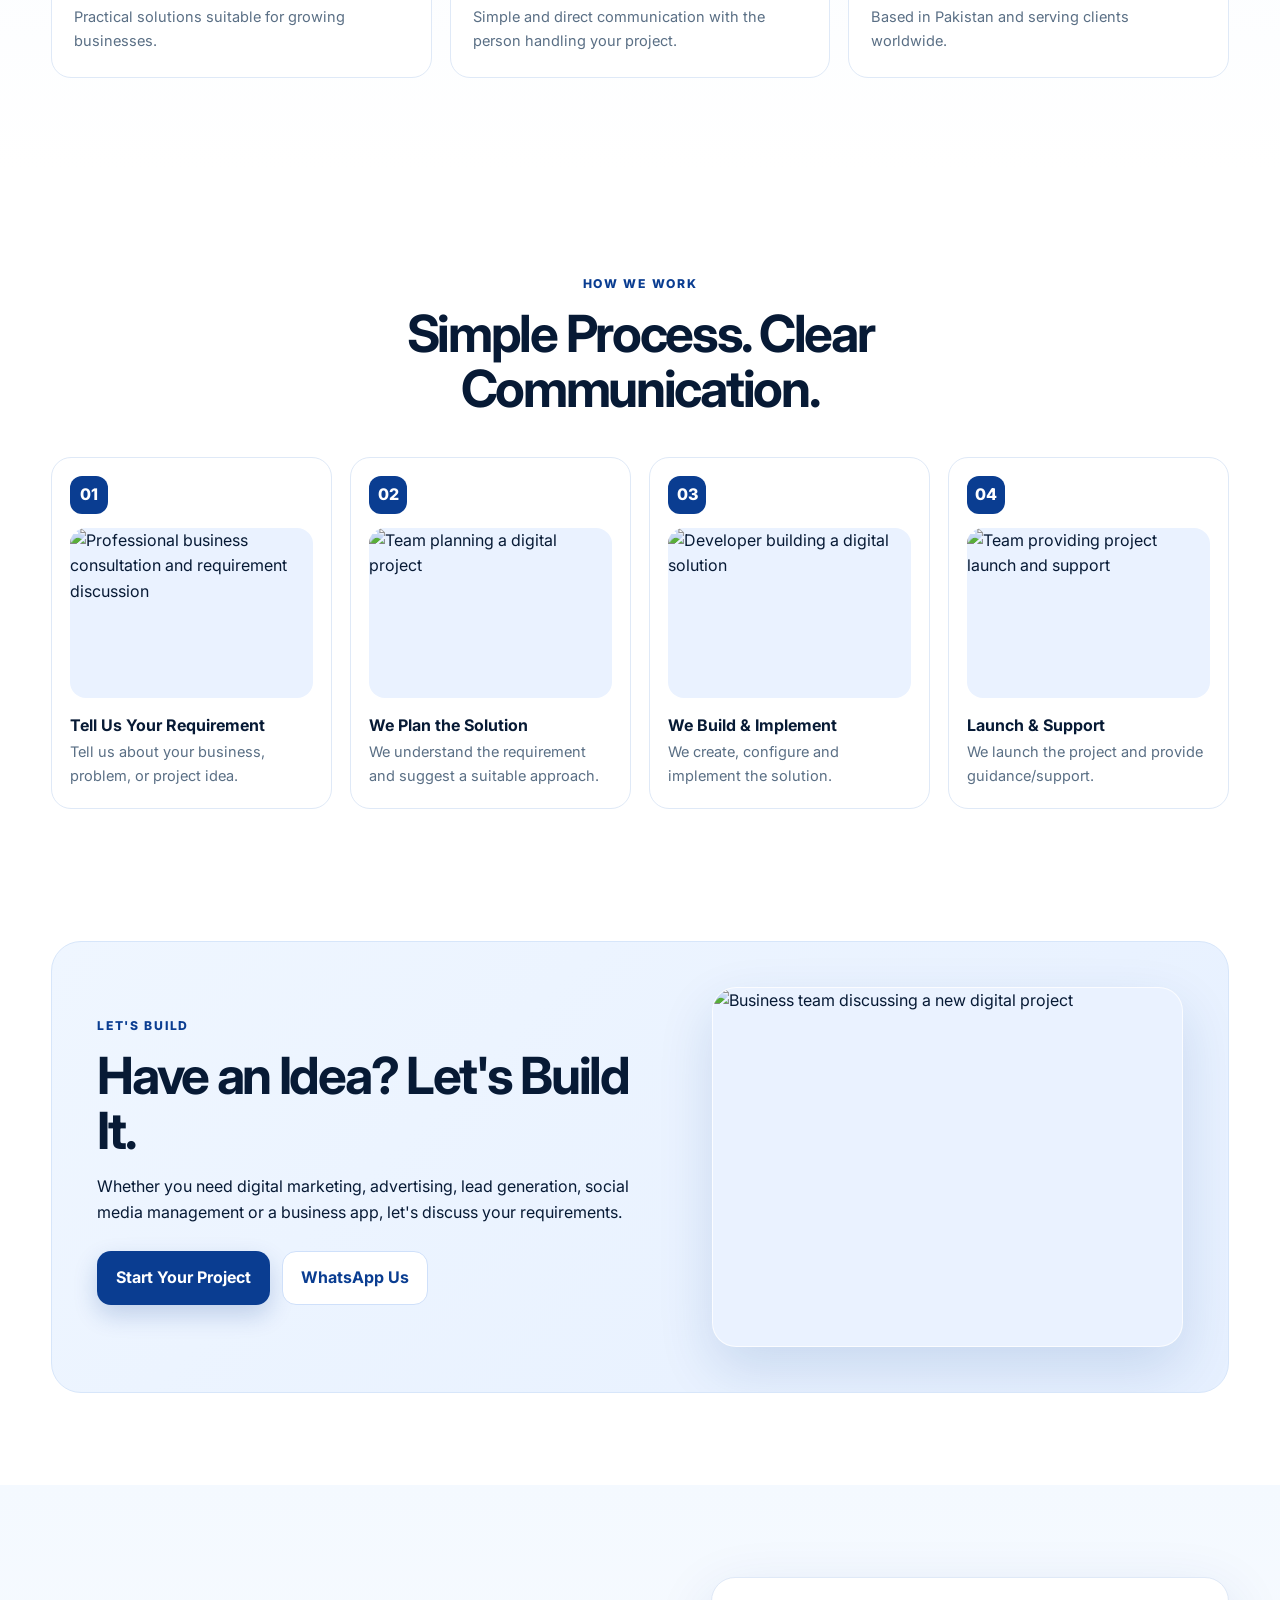
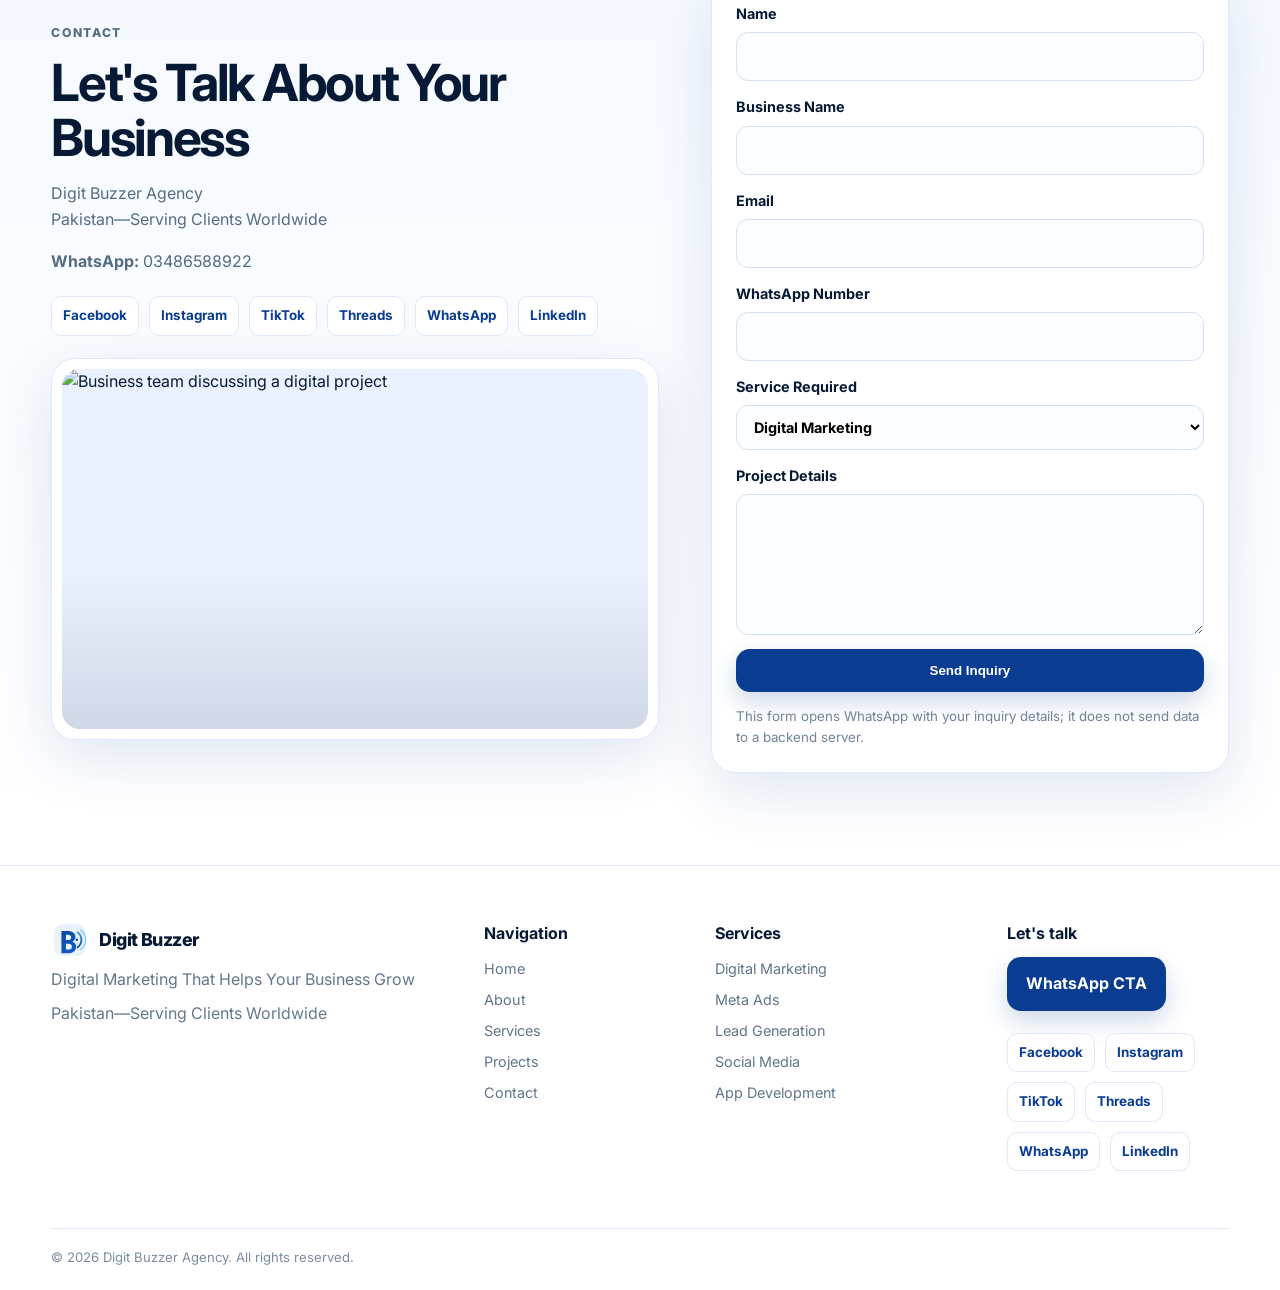
==== commit f3dbda5e: "Add all social links across contact and footer" ====
--- a/index.html
+++ b/index.html
@@ -165,7 +165,9 @@
             <a target="_blank" rel="noopener" href="https://www.facebook.com/digitbuzzer1">Facebook</a>
             <a target="_blank" rel="noopener" href="https://www.instagram.com/digitbuzzer">Instagram</a>
             <a target="_blank" rel="noopener" href="https://www.tiktok.com/@digitbuzzeragency">TikTok</a>
-            <a target="_blank" rel="noopener" href="https://www.threads.com/@digitbuzzer">Threads</a><a target="_blank" rel="noopener" href="https://www.linkedin.com/in/abbas~hussain/">LinkedIn</a>
+            <a target="_blank" rel="noopener" href="https://www.threads.com/@digitbuzzer">Threads</a>
+            <a target="_blank" rel="noopener" href="https://wa.me/923486588922">WhatsApp</a>
+            <a target="_blank" rel="noopener" href="https://www.linkedin.com/in/abbas~hussain/">LinkedIn</a>
           </div>
           <div class="visual-card contact-art"><div class="contact-photo"><img src="https://images.unsplash.com/photo-1556761175-b413da4baf72?auto=format&fit=crop&fm=jpg&q=85&w=1200" alt="Business team discussing a digital project"></div></div>
         </div>
@@ -187,7 +189,7 @@
     <div><a class="brand" href="#home"><img src="images/logo.svg" alt=""><span>Digit Buzzer</span></a><p>Digital Marketing That Helps Your Business Grow</p><p>Pakistan—Serving Clients Worldwide</p></div>
     <div><h4>Navigation</h4><a href="#home">Home</a><a href="#about">About</a><a href="#services">Services</a><a href="#projects">Projects</a><a href="#contact">Contact</a></div>
     <div><h4>Services</h4><a href="#services">Digital Marketing</a><a href="#services">Meta Ads</a><a href="#services">Lead Generation</a><a href="#services">Social Media</a><a href="#apps">App Development</a></div>
-    <div><h4>Let's talk</h4><a class="btn btn-primary" target="_blank" rel="noopener" href="https://wa.me/923486588922">WhatsApp CTA</a><div class="footer-social"><a target="_blank" rel="noopener" href="https://www.facebook.com/digitbuzzer1">Facebook</a><a target="_blank" rel="noopener" href="https://www.instagram.com/digitbuzzer">Instagram</a><a target="_blank" rel="noopener" href="https://www.linkedin.com/in/abbas~hussain/">LinkedIn</a></div></div>
+    <div><h4>Let's talk</h4><a class="btn btn-primary" target="_blank" rel="noopener" href="https://wa.me/923486588922">WhatsApp CTA</a><div class="footer-social"><a target="_blank" rel="noopener" href="https://www.facebook.com/digitbuzzer1">Facebook</a><a target="_blank" rel="noopener" href="https://www.instagram.com/digitbuzzer">Instagram</a><a target="_blank" rel="noopener" href="https://www.tiktok.com/@digitbuzzeragency">TikTok</a><a target="_blank" rel="noopener" href="https://www.threads.com/@digitbuzzer">Threads</a><a target="_blank" rel="noopener" href="https://wa.me/923486588922">WhatsApp</a><a target="_blank" rel="noopener" href="https://www.linkedin.com/in/abbas~hussain/">LinkedIn</a></div></div>
   </div><div class="container copyright">© 2026 Digit Buzzer Agency. All rights reserved.</div></footer>
 
   <a class="wa-float" target="_blank" rel="noopener" href="https://wa.me/923486588922" aria-label="Chat with Digit Buzzer" title="Chat with Digit Buzzer"><svg viewBox="0 0 32 32" aria-hidden="true"><path fill="currentColor" d="M16 3.2A12.7 12.7 0 0 0 5.1 22.4L3.3 28.8l6.6-1.7A12.7 12.7 0 1 0 16 3.2Zm0 22.9c-2 0-3.9-.5-5.6-1.5l-.4-.2-3.9 1 1-3.8-.3-.4A10.6 10.6 0 1 1 16 26.1Zm5.9-7.9c-.3-.2-1.8-.9-2.1-1s-.5-.2-.7.2-.8 1-.9 1.2-.3.2-.6.1a8.7 8.7 0 0 1-2.5-1.5 9.4 9.4 0 0 1-1.7-2.1c-.2-.3 0-.5.1-.7l.5-.6c.2-.2.2-.4.3-.6s0-.4-.1-.6c-.1-.2-.7-1.7-1-2.3-.3-.6-.5-.5-.7-.5h-.6c-.2 0-.5.1-.8.4-.3.3-1.1 1.1-1.1 2.7s1.1 3.1 1.3 3.3c.2.2 2.1 3.2 5.1 4.5.7.3 1.3.5 1.7.6.7.2 1.4.2 1.9.1.6-.1 1.8-.7 2-1.4.3-.7.3-1.3.2-1.4-.1-.2-.3-.3-.6-.4Z"/></svg></a>
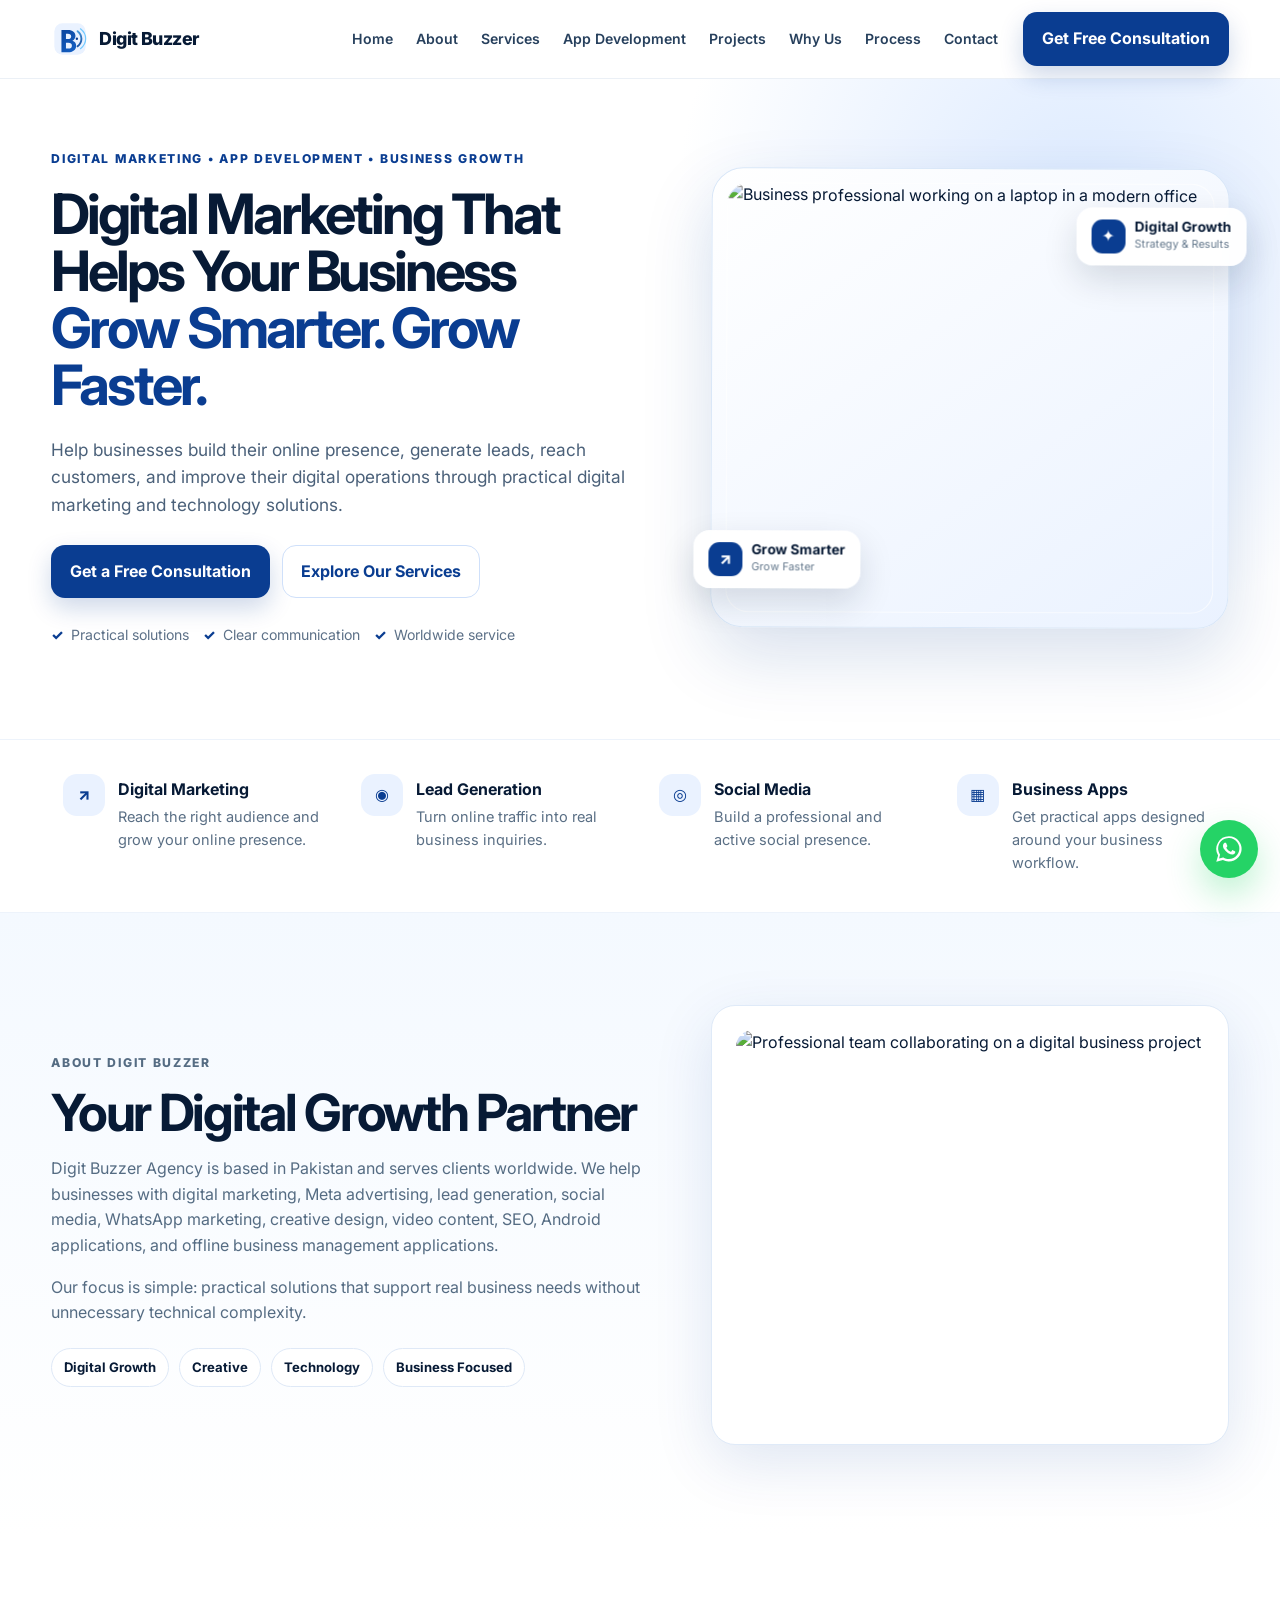
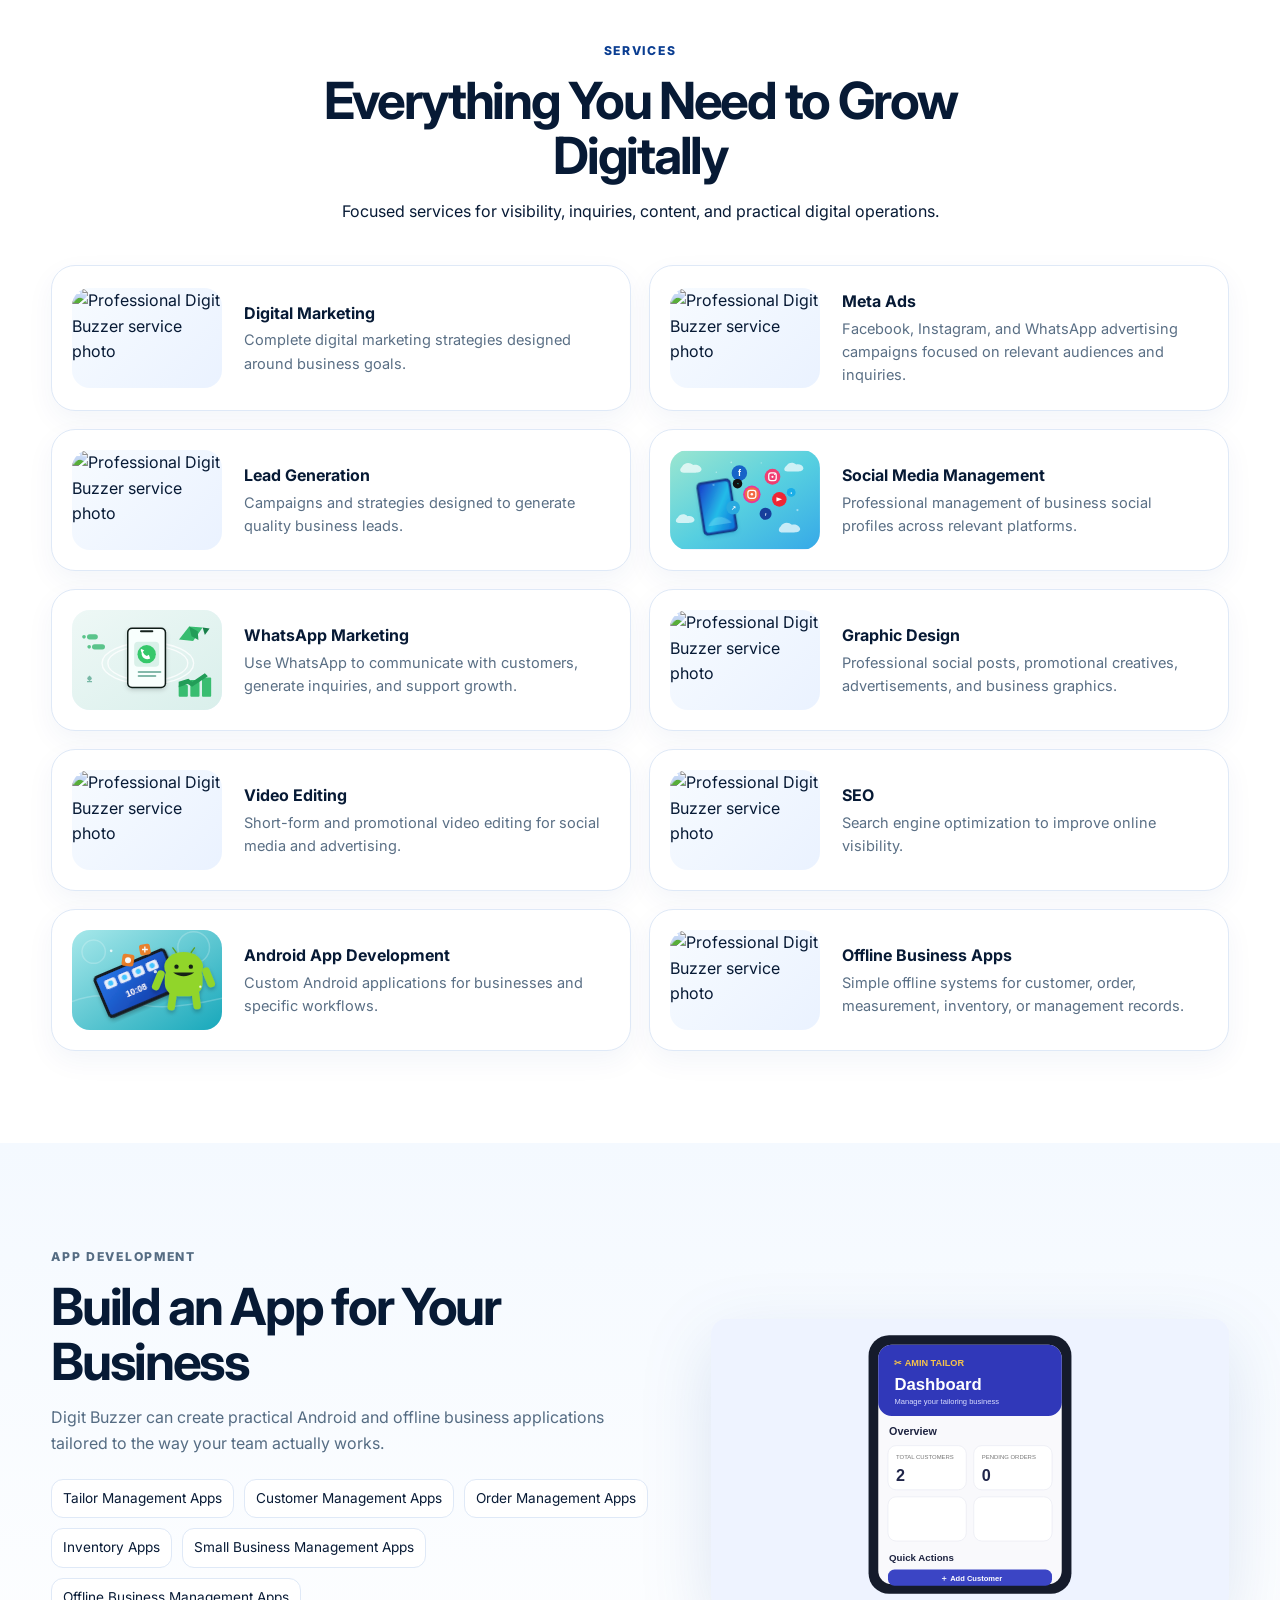
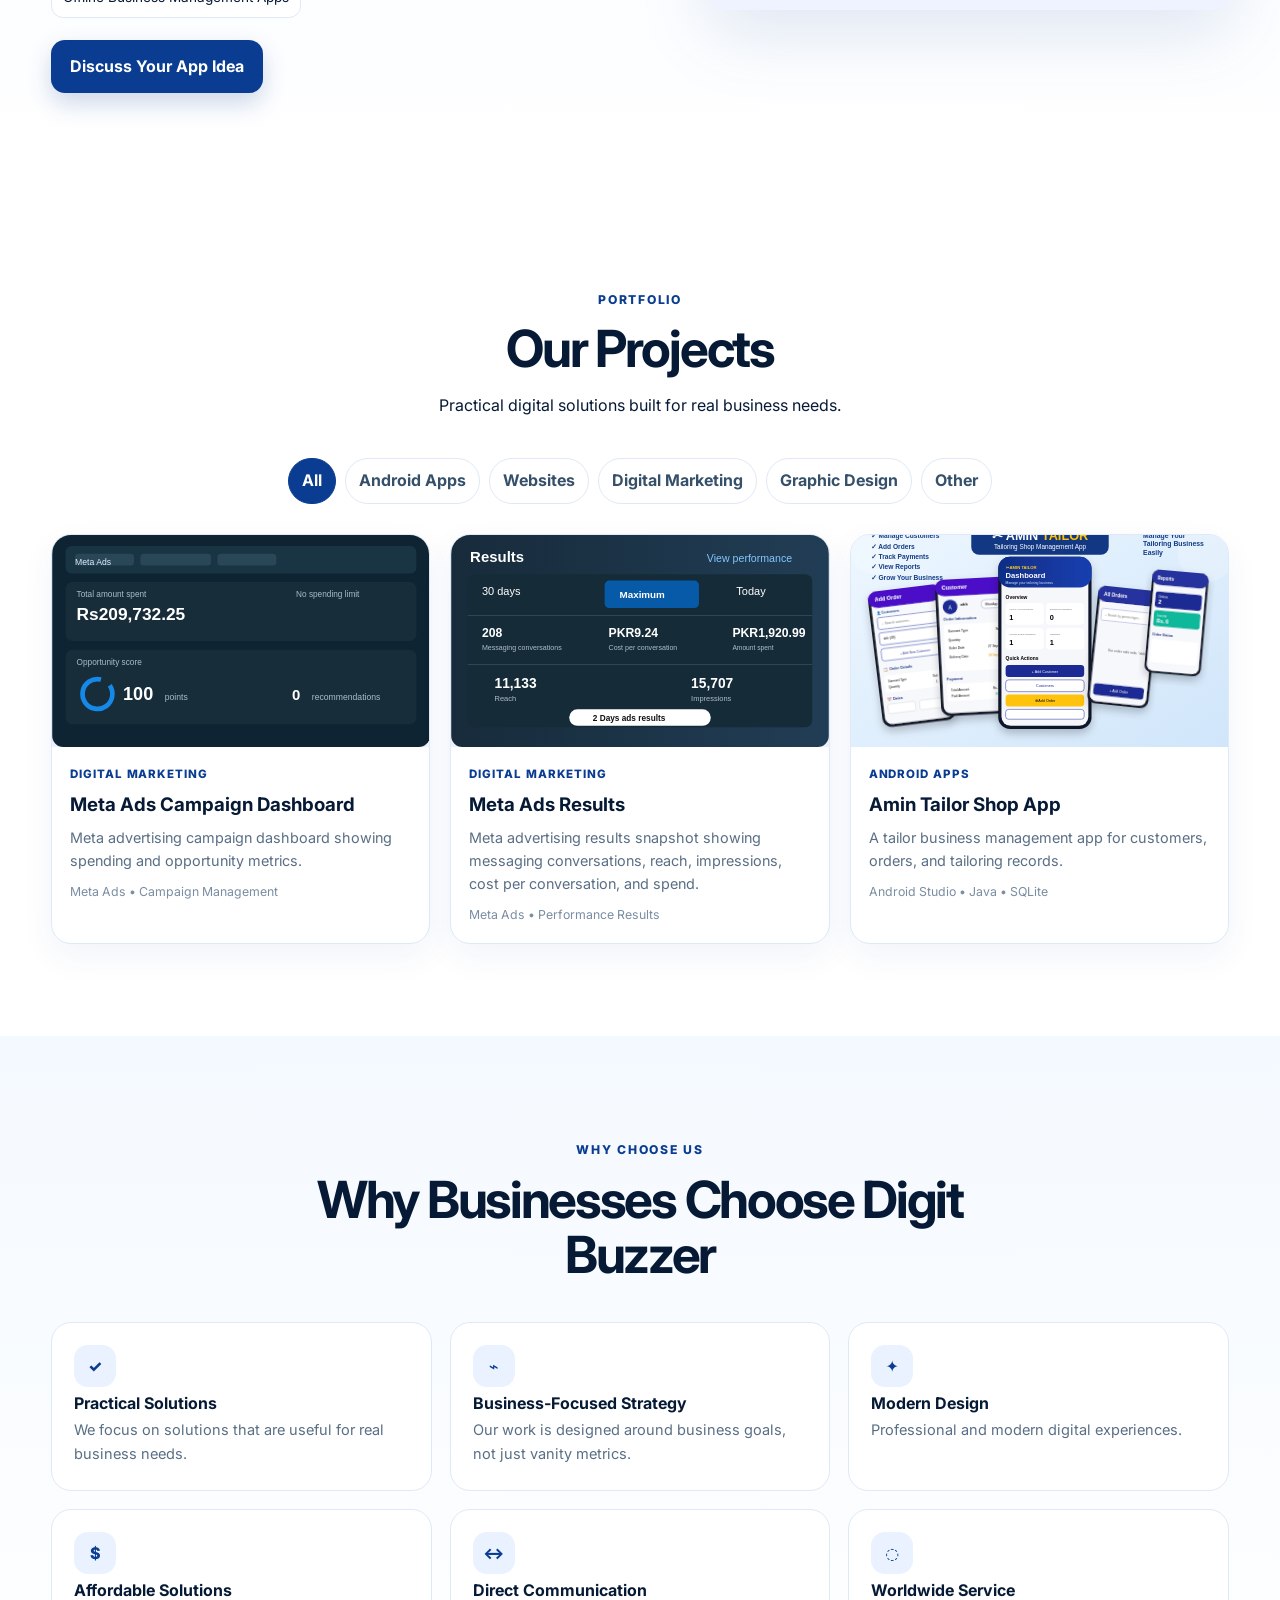
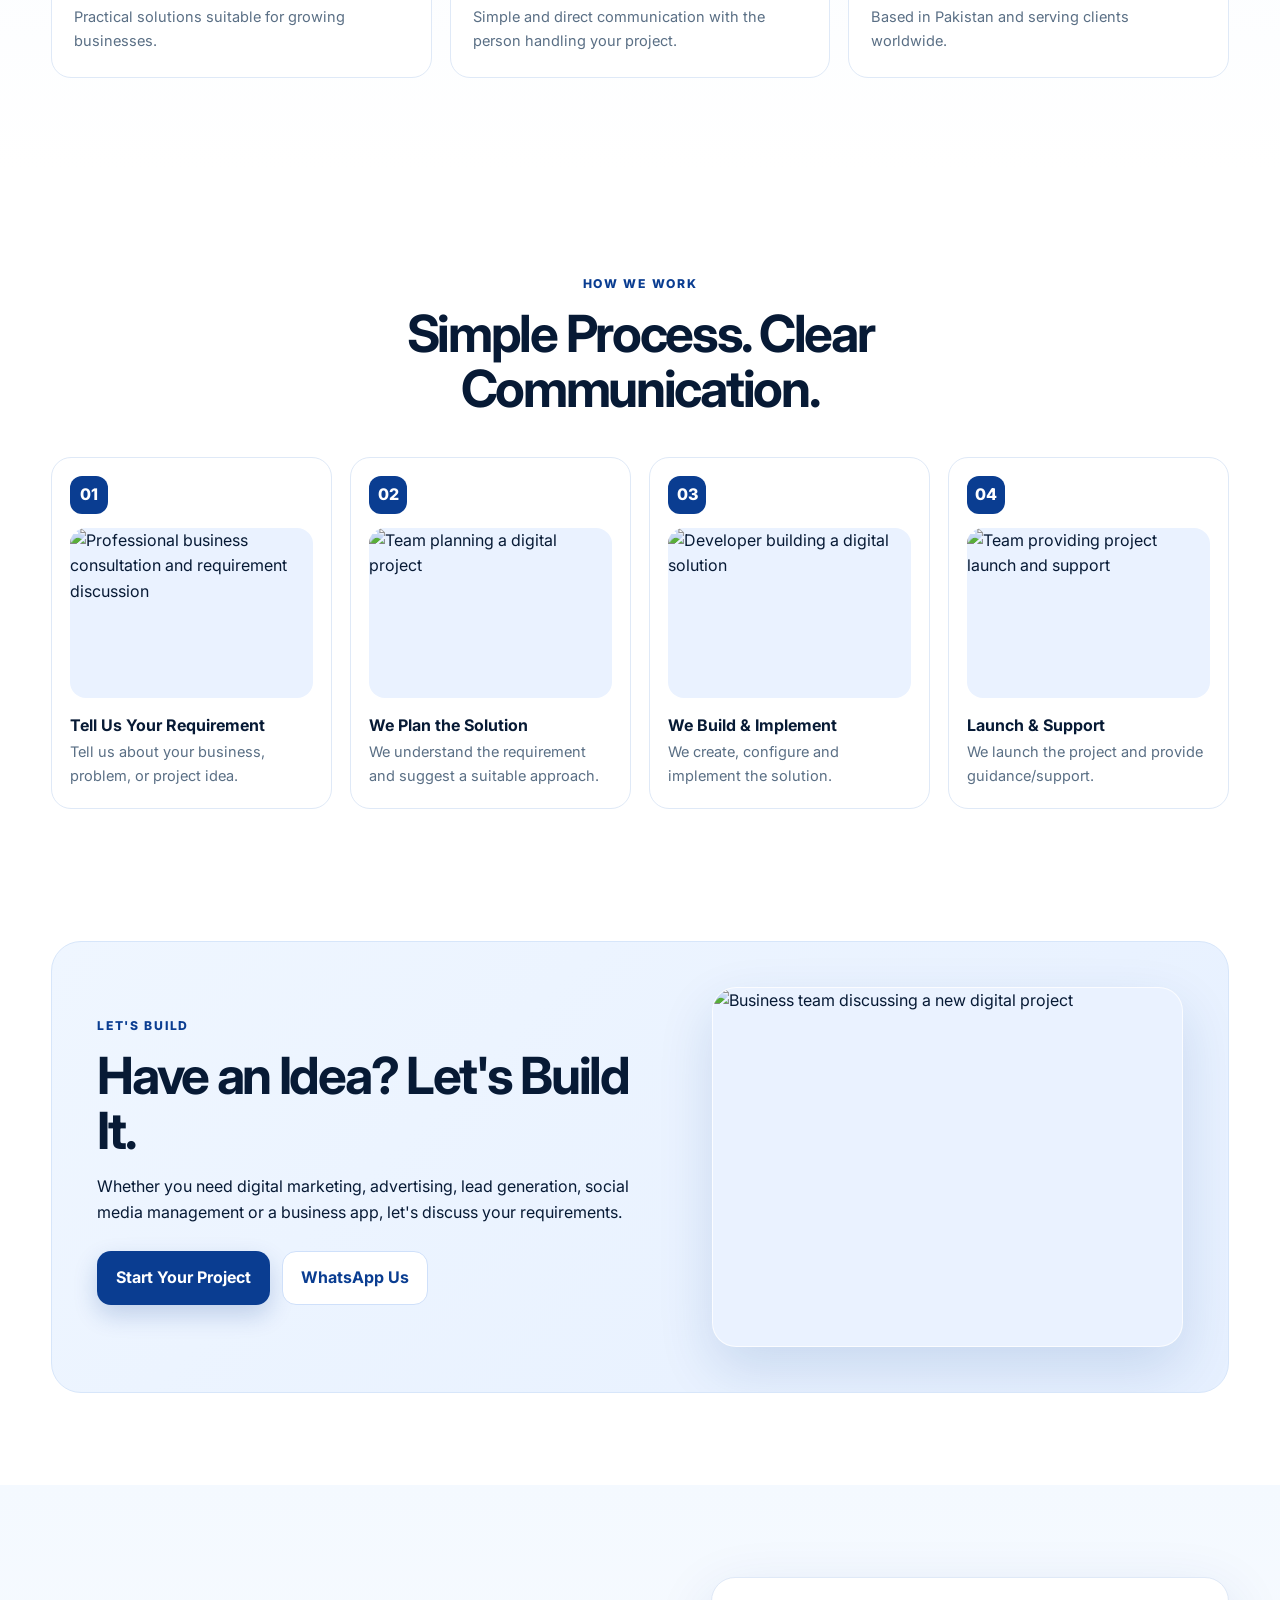
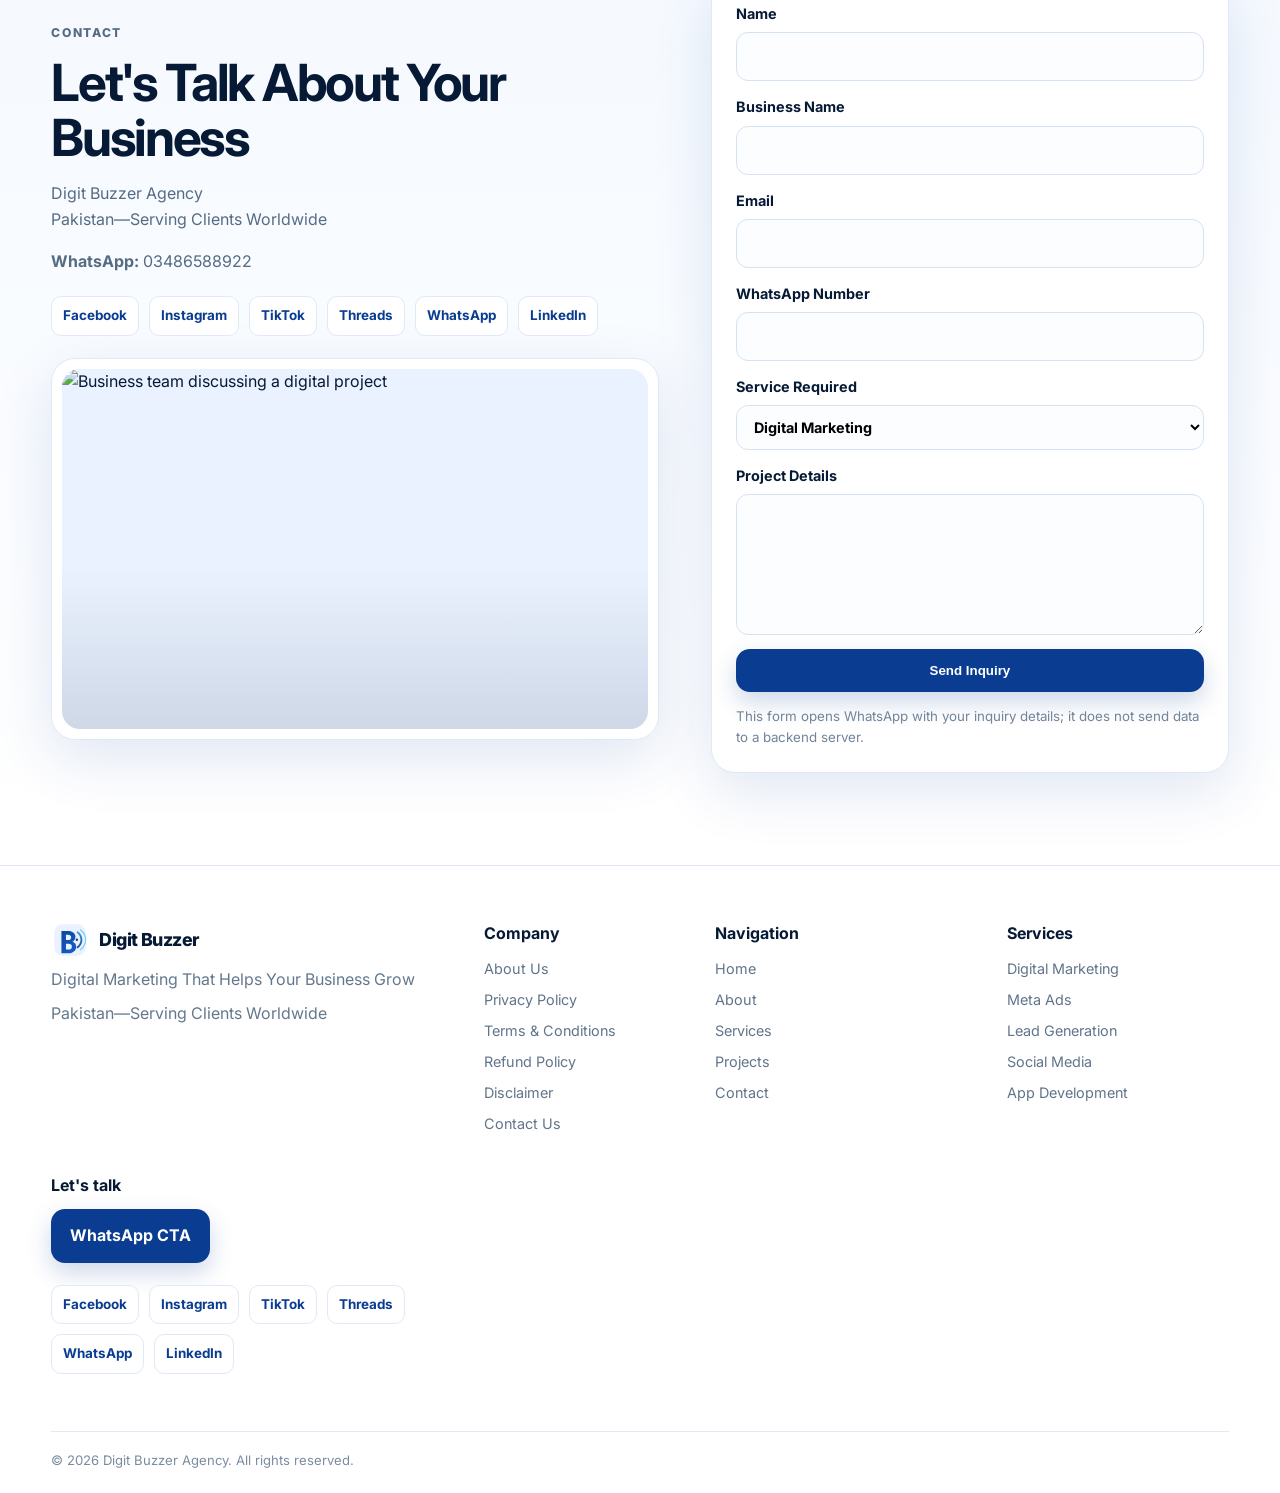
==== commit e8be2c23: "Add Company legal links to main footer" ====
--- a/index.html
+++ b/index.html
@@ -187,7 +187,7 @@
 
   <footer class="footer"><div class="container footer-grid">
     <div><a class="brand" href="#home"><img src="images/logo.svg" alt=""><span>Digit Buzzer</span></a><p>Digital Marketing That Helps Your Business Grow</p><p>Pakistan—Serving Clients Worldwide</p></div>
-    <div><h4>Navigation</h4><a href="#home">Home</a><a href="#about">About</a><a href="#services">Services</a><a href="#projects">Projects</a><a href="#contact">Contact</a></div>
+    <div><h4>Company</h4><a href="about/">About Us</a><a href="privacy-policy/">Privacy Policy</a><a href="terms/">Terms &amp; Conditions</a><a href="refund-policy/">Refund Policy</a><a href="disclaimer/">Disclaimer</a><a href="contact/">Contact Us</a></div><div><h4>Navigation</h4><a href="#home">Home</a><a href="#about">About</a><a href="#services">Services</a><a href="#projects">Projects</a><a href="#contact">Contact</a></div>
     <div><h4>Services</h4><a href="#services">Digital Marketing</a><a href="#services">Meta Ads</a><a href="#services">Lead Generation</a><a href="#services">Social Media</a><a href="#apps">App Development</a></div>
     <div><h4>Let's talk</h4><a class="btn btn-primary" target="_blank" rel="noopener" href="https://wa.me/923486588922">WhatsApp CTA</a><div class="footer-social"><a target="_blank" rel="noopener" href="https://www.facebook.com/digitbuzzer1">Facebook</a><a target="_blank" rel="noopener" href="https://www.instagram.com/digitbuzzer">Instagram</a><a target="_blank" rel="noopener" href="https://www.tiktok.com/@digitbuzzeragency">TikTok</a><a target="_blank" rel="noopener" href="https://www.threads.com/@digitbuzzer">Threads</a><a target="_blank" rel="noopener" href="https://wa.me/923486588922">WhatsApp</a><a target="_blank" rel="noopener" href="https://www.linkedin.com/in/abbas~hussain/">LinkedIn</a></div></div>
   </div><div class="container copyright">© 2026 Digit Buzzer Agency. All rights reserved.</div></footer>
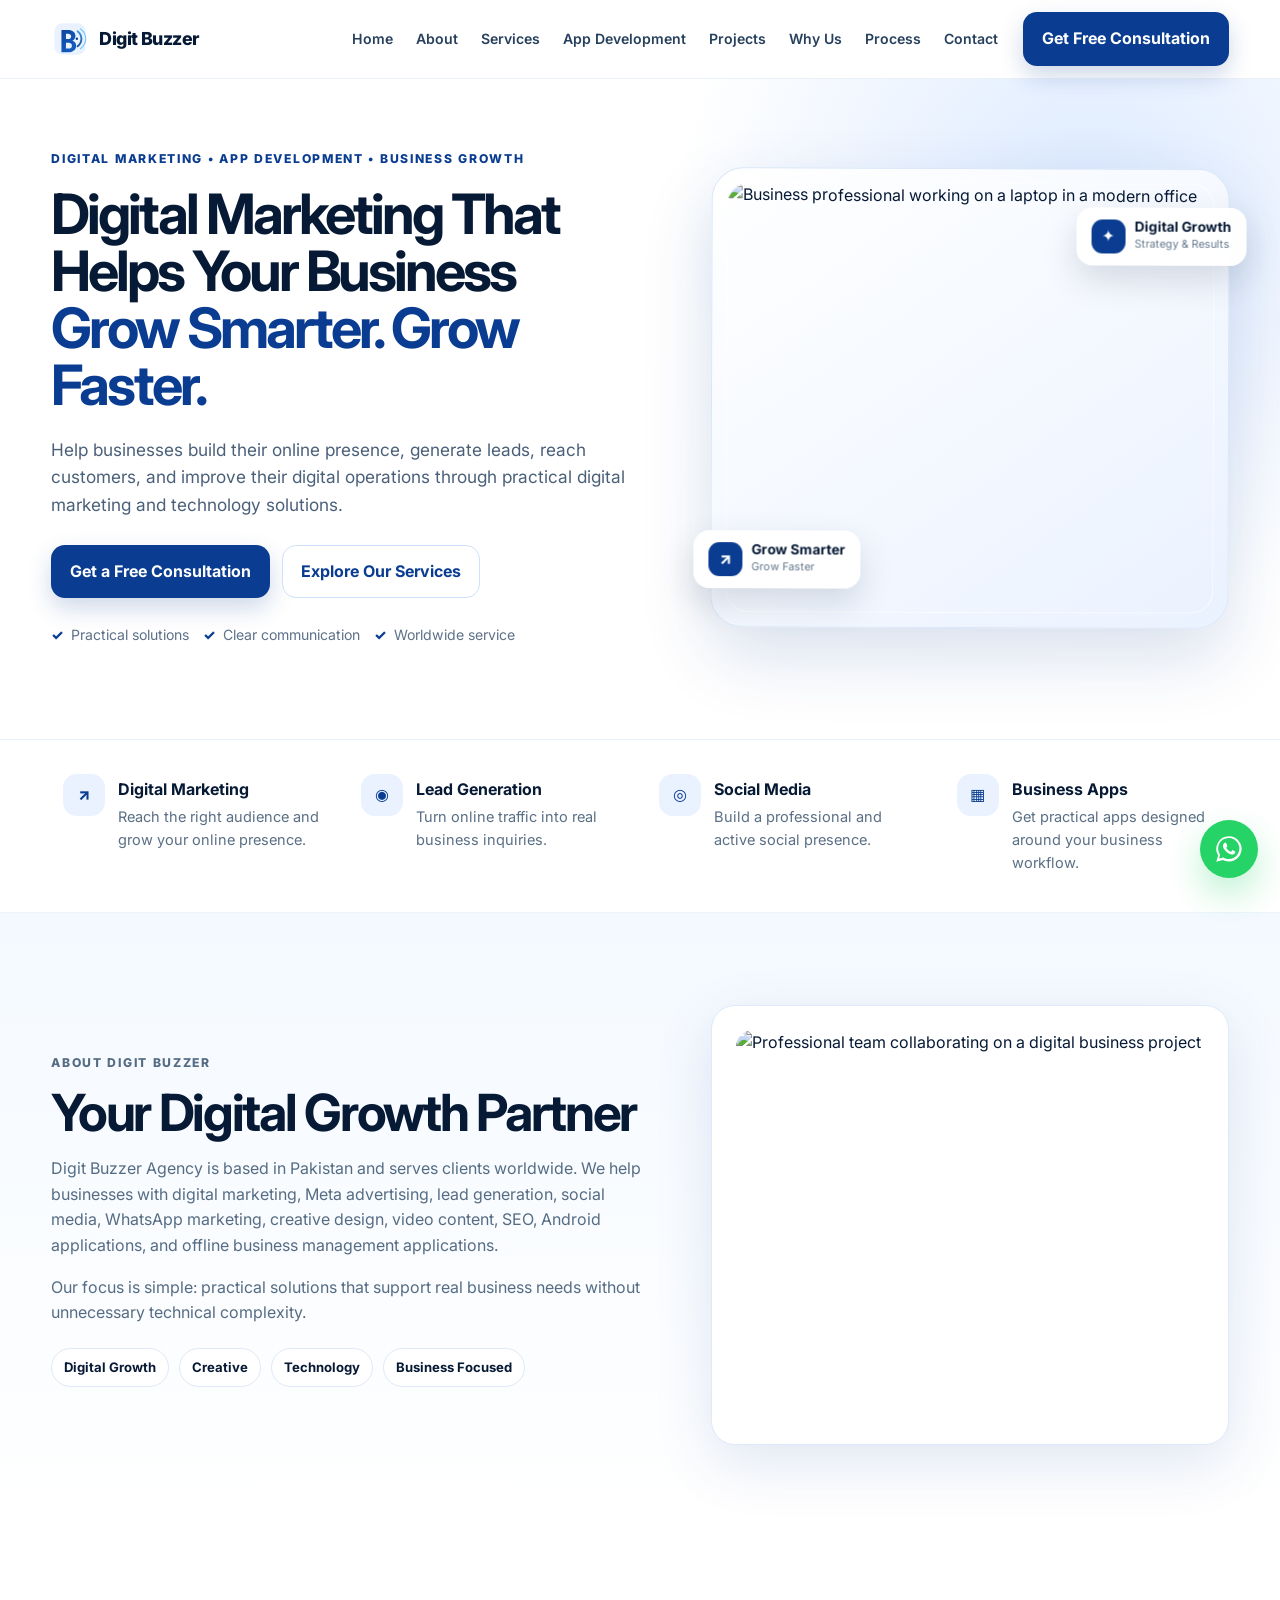
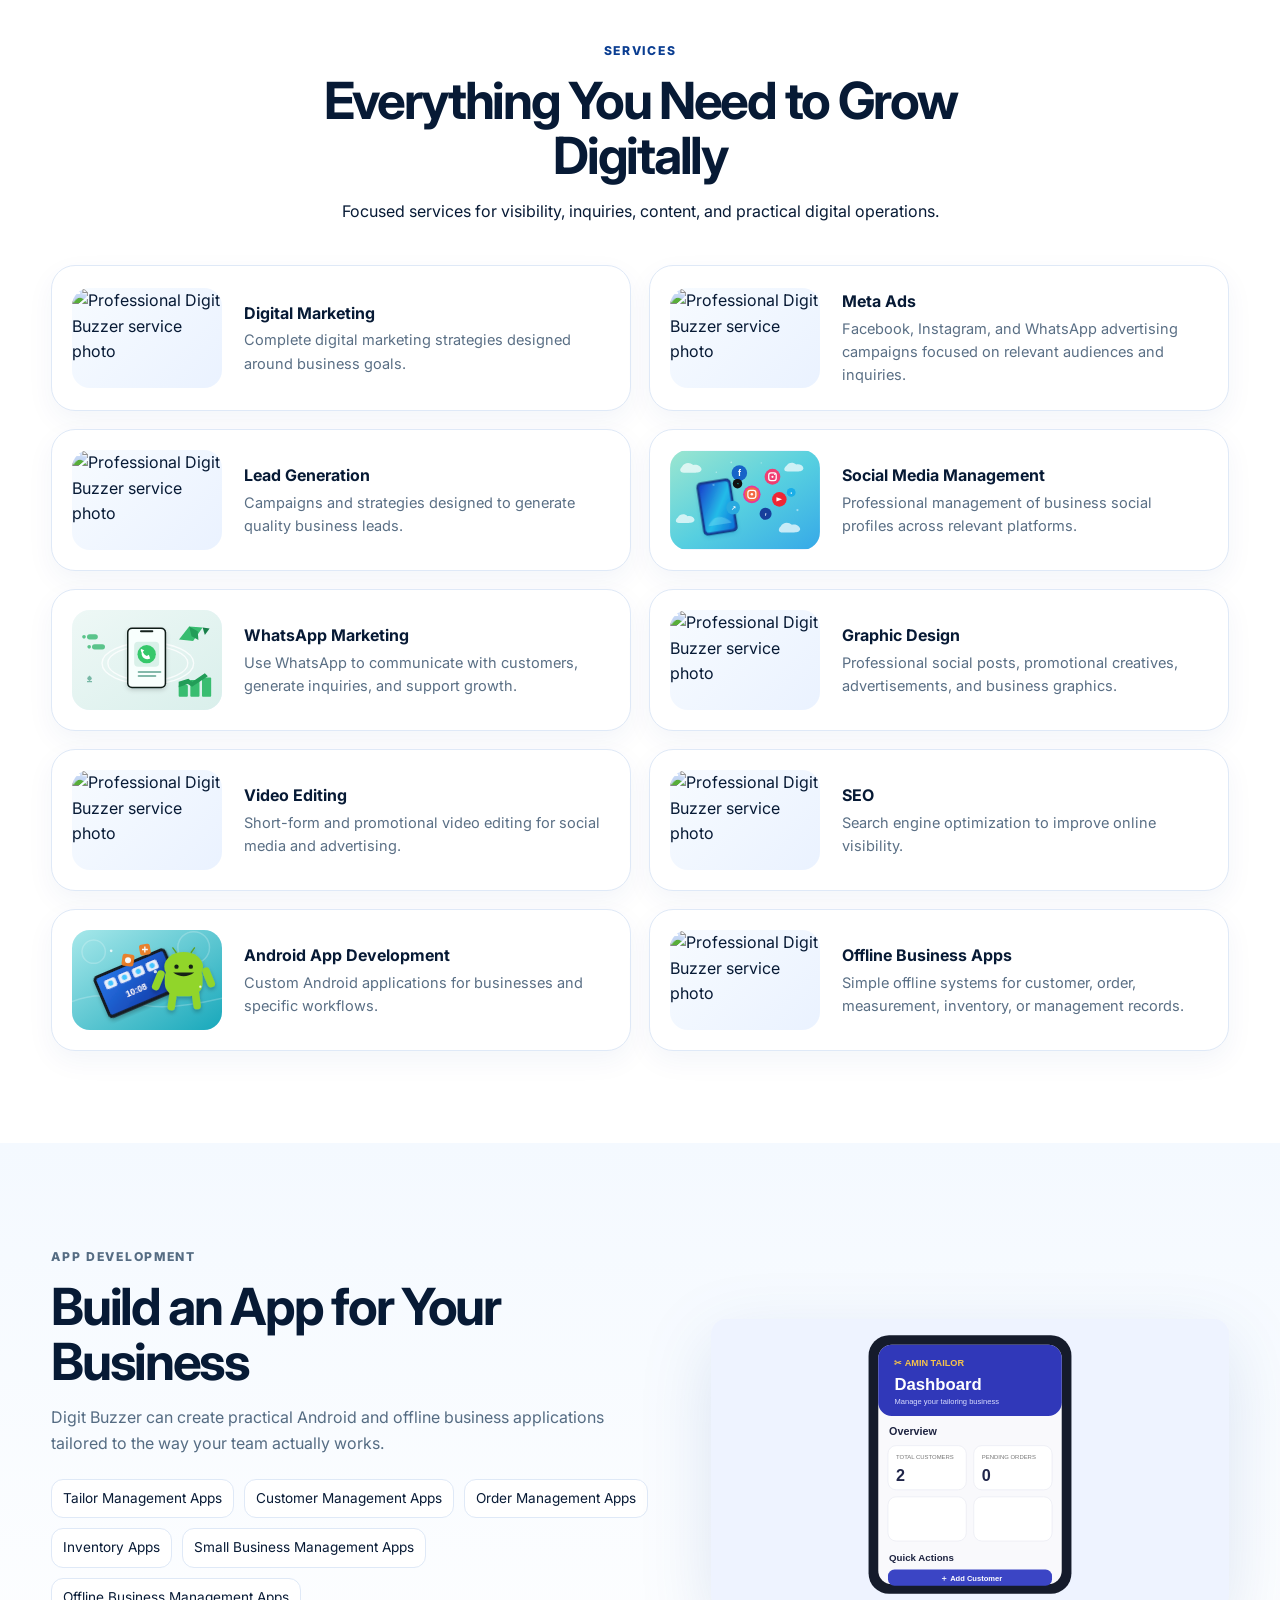
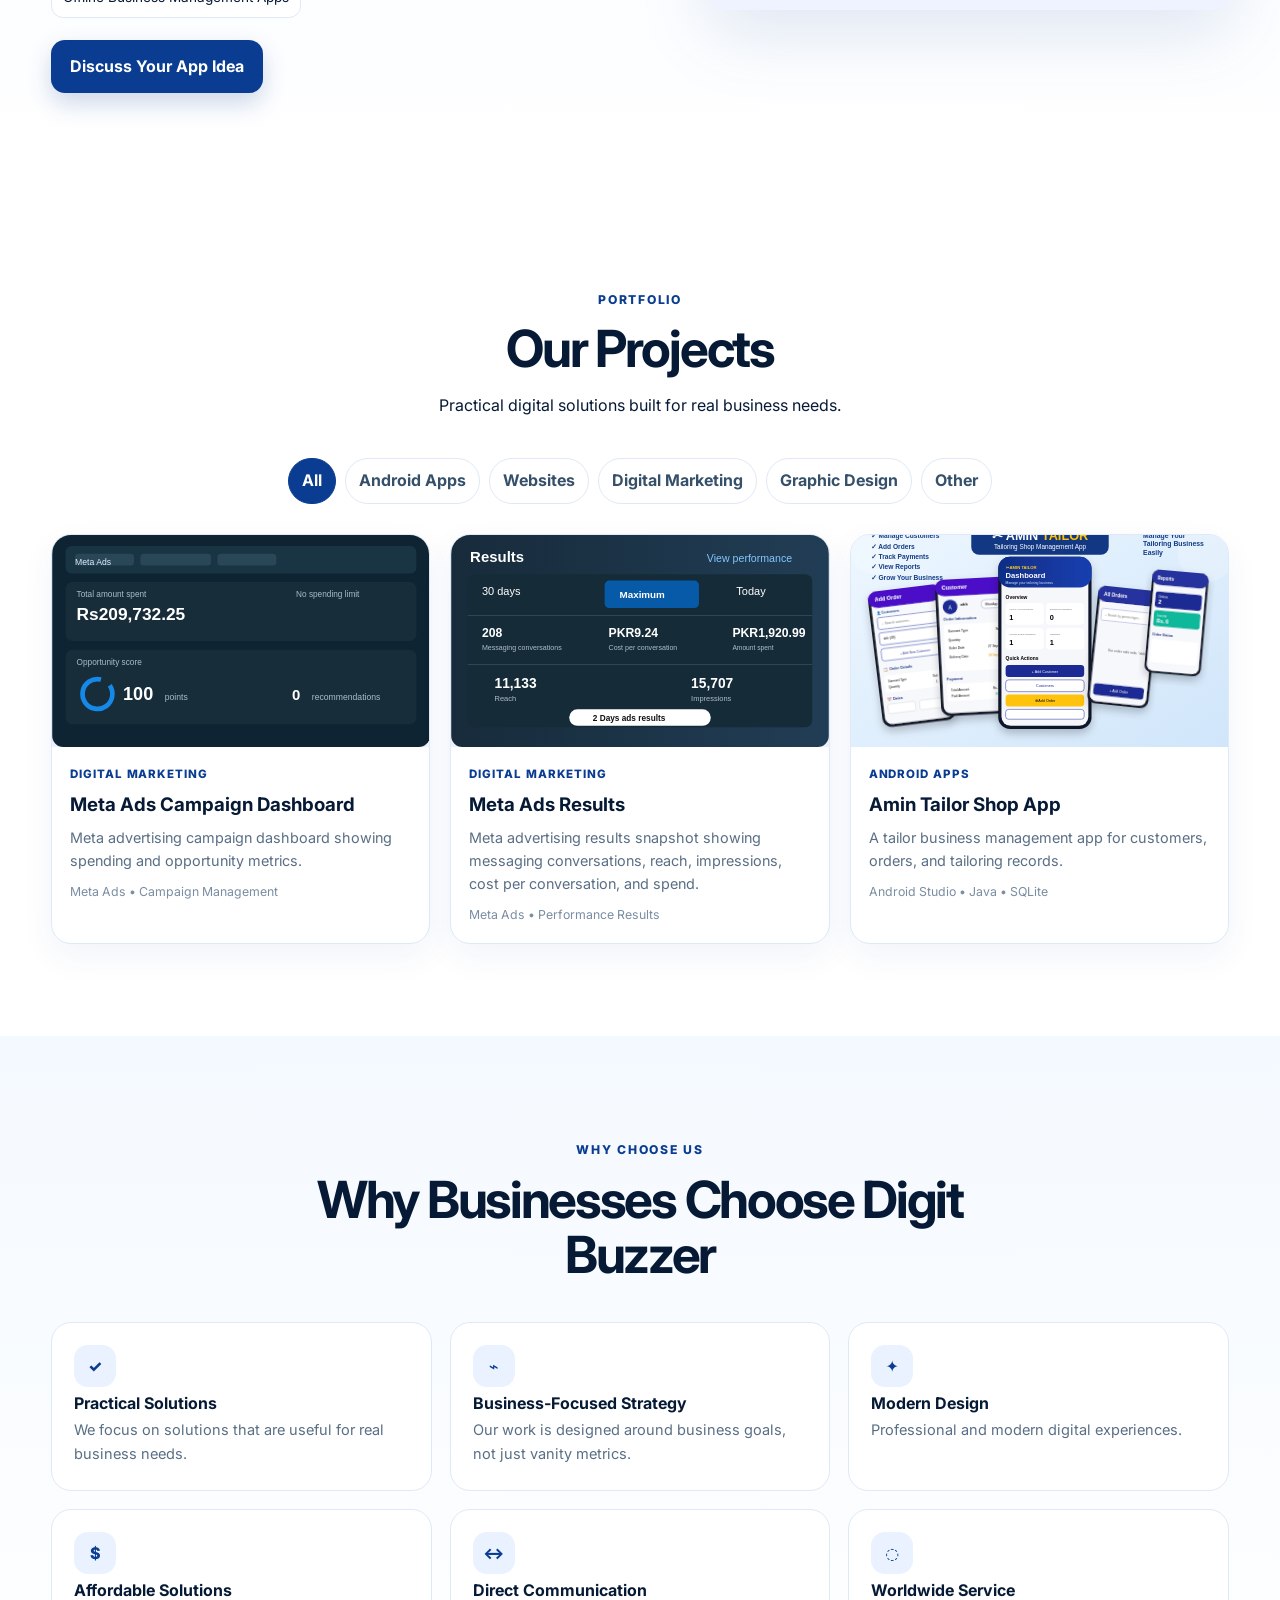
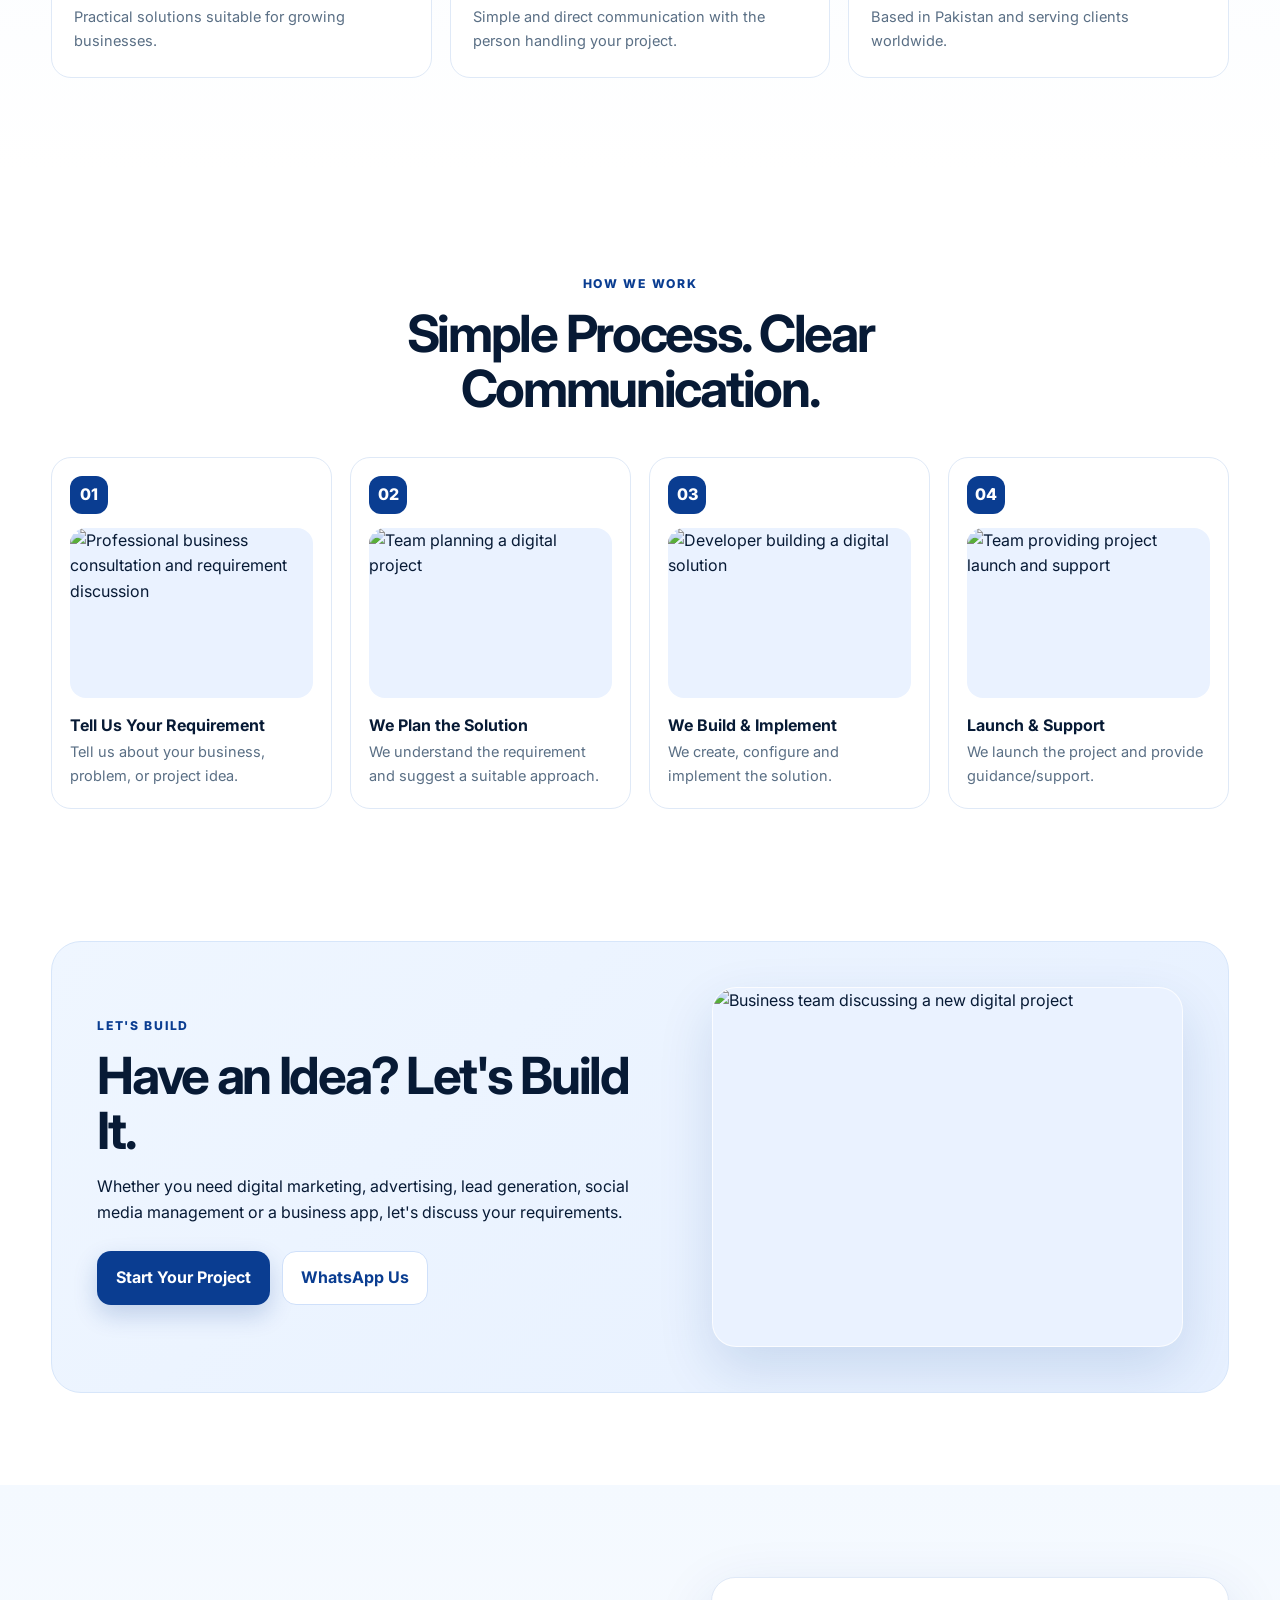
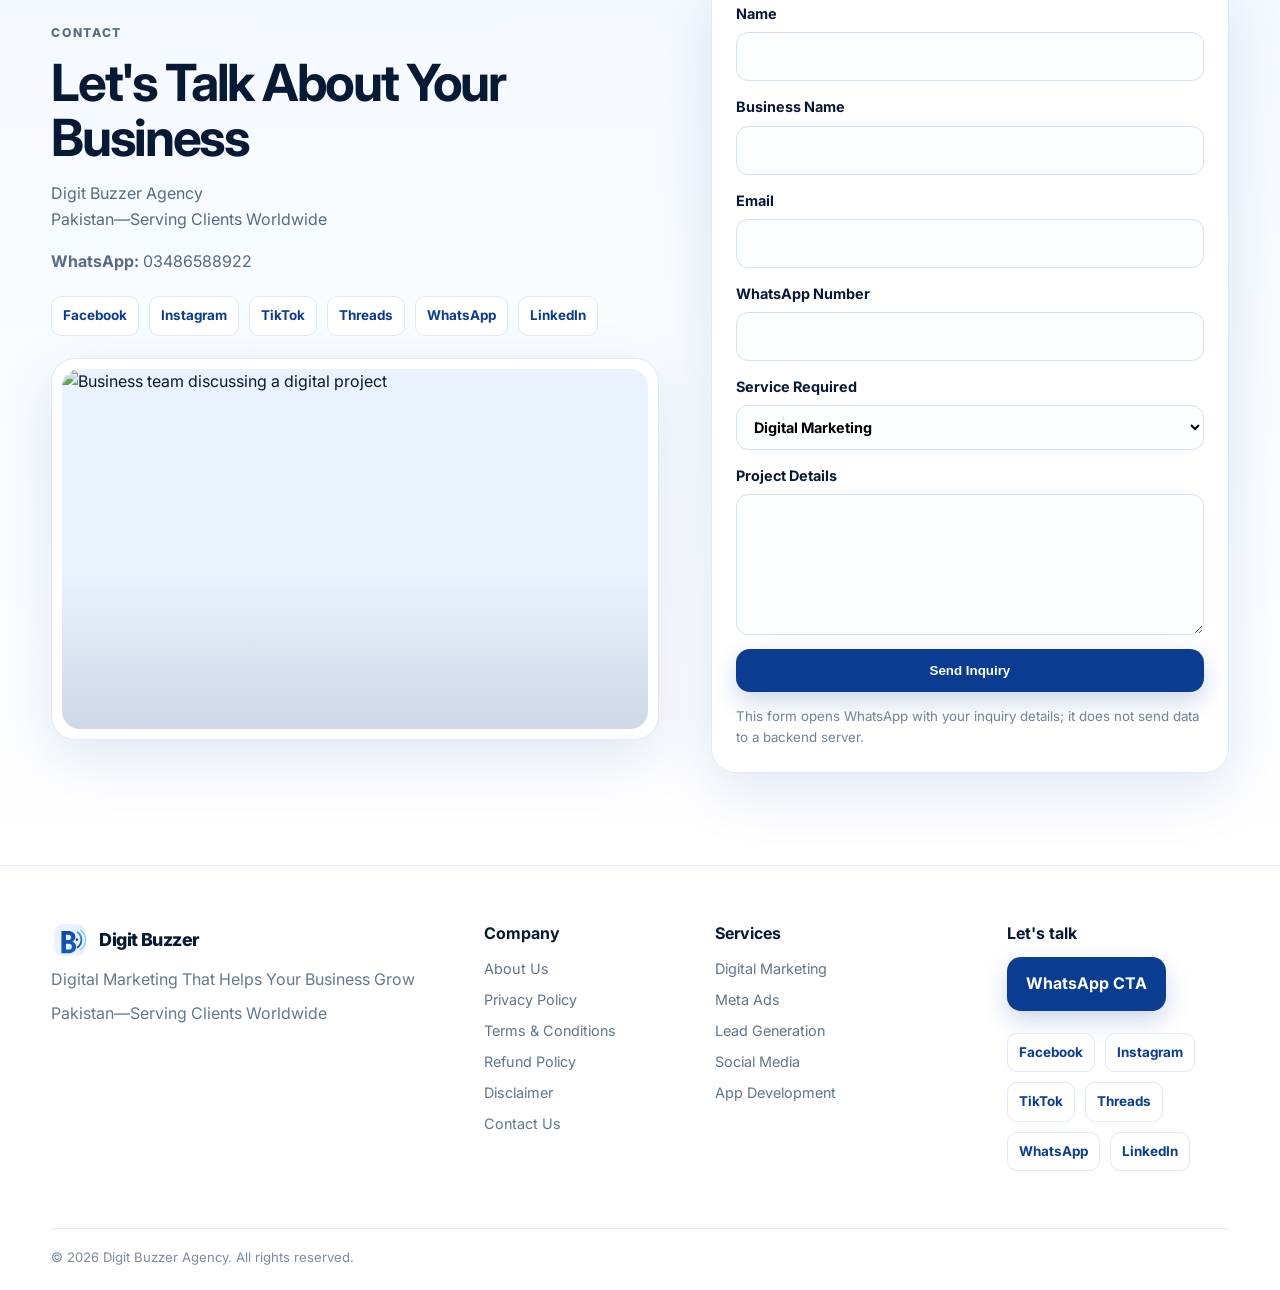
==== commit 50298a7a: "Keep main footer clean with Company section" ====
--- a/index.html
+++ b/index.html
@@ -187,7 +187,7 @@
 
   <footer class="footer"><div class="container footer-grid">
     <div><a class="brand" href="#home"><img src="images/logo.svg" alt=""><span>Digit Buzzer</span></a><p>Digital Marketing That Helps Your Business Grow</p><p>Pakistan—Serving Clients Worldwide</p></div>
-    <div><h4>Company</h4><a href="about/">About Us</a><a href="privacy-policy/">Privacy Policy</a><a href="terms/">Terms &amp; Conditions</a><a href="refund-policy/">Refund Policy</a><a href="disclaimer/">Disclaimer</a><a href="contact/">Contact Us</a></div><div><h4>Navigation</h4><a href="#home">Home</a><a href="#about">About</a><a href="#services">Services</a><a href="#projects">Projects</a><a href="#contact">Contact</a></div>
+    <div><h4>Company</h4><a href="about/">About Us</a><a href="privacy-policy/">Privacy Policy</a><a href="terms/">Terms &amp; Conditions</a><a href="refund-policy/">Refund Policy</a><a href="disclaimer/">Disclaimer</a><a href="contact/">Contact Us</a></div>
     <div><h4>Services</h4><a href="#services">Digital Marketing</a><a href="#services">Meta Ads</a><a href="#services">Lead Generation</a><a href="#services">Social Media</a><a href="#apps">App Development</a></div>
     <div><h4>Let's talk</h4><a class="btn btn-primary" target="_blank" rel="noopener" href="https://wa.me/923486588922">WhatsApp CTA</a><div class="footer-social"><a target="_blank" rel="noopener" href="https://www.facebook.com/digitbuzzer1">Facebook</a><a target="_blank" rel="noopener" href="https://www.instagram.com/digitbuzzer">Instagram</a><a target="_blank" rel="noopener" href="https://www.tiktok.com/@digitbuzzeragency">TikTok</a><a target="_blank" rel="noopener" href="https://www.threads.com/@digitbuzzer">Threads</a><a target="_blank" rel="noopener" href="https://wa.me/923486588922">WhatsApp</a><a target="_blank" rel="noopener" href="https://www.linkedin.com/in/abbas~hussain/">LinkedIn</a></div></div>
   </div><div class="container copyright">© 2026 Digit Buzzer Agency. All rights reserved.</div></footer>
--- a/style.css
+++ b/style.css
@@ -1 +1,3 @@
-:root{--blue:#0A3D91;--navy:#071A35;--white:#fff;--soft:#EAF2FF;--bg:#F4F9FF;--line:#dfe9f7;--shadow:0 18px 60px rgba(10,61,145,.12);--radius:24px}*{box-sizing:border-box}html{scroll-behavior:smooth}body{margin:0;font-family:Inter,system-ui,-apple-system,Segoe UI,sans-serif;color:var(--navy);background:var(--white);line-height:1.6}img{max-width:100%;display:block}a{text-decoration:none;color:inherit}.container{width:min(1180px,92vw);margin:auto}.section{padding:92px 0}.soft{background:linear-gradient(180deg,var(--bg),#fff)}.site-header{position:sticky;top:0;z-index:50;background:rgba(255,255,255,.88);backdrop-filter:blur(14px);border-bottom:1px solid rgba(10,61,145,.08)}.nav-wrap{min-height:78px;display:flex;align-items:center;gap:22px}.brand{display:flex;align-items:center;gap:10px;font-weight:800;letter-spacing:-.03em;font-size:1.12rem}.brand img{width:38px;height:38px}.desktop-nav{display:flex;gap:17px;align-items:center;margin-left:auto;font-size:.88rem;font-weight:600}.desktop-nav a{padding:10px 3px;color:#27405d}.desktop-nav a:hover{color:var(--blue)}.btn{display:inline-flex;align-items:center;justify-content:center;gap:8px;padding:13px 18px;border-radius:14px;font-weight:700;border:1px solid transparent;transition:.25s ease;cursor:pointer}.btn-primary{background:var(--blue);color:#fff;box-shadow:0 10px 24px rgba(10,61,145,.2)}.btn-primary:hover{transform:translateY(-2px);box-shadow:0 14px 30px rgba(10,61,145,.25)}.btn-secondary{background:#fff;border-color:#cfe0fa;color:var(--blue)}.btn-secondary:hover{background:var(--soft)}.nav-cta{white-space:nowrap}.menu-toggle{display:none;margin-left:auto;border:0;background:transparent;width:44px;height:44px}.menu-toggle span{display:block;height:2px;background:var(--navy);margin:6px 6px}.mobile-nav{display:none;padding:12px 4vw 20px;border-top:1px solid var(--line);background:#fff}.mobile-nav.open{display:grid;gap:10px}.hero{background:radial-gradient(circle at 85% 20%,#dceaff 0,#fff 34%),linear-gradient(180deg,var(--bg),#fff);padding-top:70px;overflow:hidden}.hero-grid,.split{display:grid;grid-template-columns:1.08fr .92fr;gap:52px;align-items:center}.hero-copy{max-width:700px}.hero-copy h1{font-size:clamp(2.75rem,4.35vw,4.55rem);line-height:1.02;letter-spacing:-.055em;margin:18px 0 22px}.hero-copy h1 span{white-space:normal}.hero-copy h1 span{color:var(--blue);display:block}.lead{font-size:1.08rem;max-width:650px;color:#4a6079}.eyebrow,.section-kicker{font-size:.76rem;font-weight:800;letter-spacing:.14em;color:var(--blue)}.actions{display:flex;gap:12px;flex-wrap:wrap;margin:26px 0}.hero-proof{display:flex;flex-wrap:wrap;gap:14px;margin-top:18px;color:#5d7188;font-size:.88rem}.hero-proof span{display:inline-flex;align-items:center;gap:8px}.hero-proof span:before{content:'✓';color:var(--blue);font-weight:800}.hero-visual{display:flex;justify-content:center;align-items:center}.hero-photo{position:relative;width:min(100%,560px);padding:14px;border-radius:32px;background:linear-gradient(145deg,#fff,#eaf2ff);border:1px solid #d9e7f8;box-shadow:0 28px 70px rgba(10,61,145,.16);transform:rotate(.2deg)}.hero-photo>img{width:100%;height:430px;object-fit:cover;border-radius:23px;display:block}.hero-photo:after{content:"";position:absolute;inset:14px;border-radius:23px;box-shadow:inset 0 0 0 1px rgba(255,255,255,.7);pointer-events:none}.hero-photo-badge{position:absolute;z-index:2;background:rgba(255,255,255,.94);backdrop-filter:blur(12px);border:1px solid rgba(255,255,255,.8);box-shadow:0 14px 35px rgba(7,26,53,.14);border-radius:16px;padding:11px 14px;display:grid;grid-template-columns:34px 1fr;column-gap:9px;align-items:center}.hero-photo-badge span{grid-row:1 / span 2;width:34px;height:34px;border-radius:11px;background:var(--blue);color:#fff;display:grid;place-items:center;font-weight:800}.hero-photo-badge strong{font-size:.86rem;color:var(--navy);line-height:1.1}.hero-photo-badge small{font-size:.68rem;color:#64788c}.badge-top{top:38px;right:-18px}.badge-bottom{left:-18px;bottom:38px}.hero-photo-badge:hover{transform:translateY(-3px)}.value-strip{padding:22px 0;background:#fff;border-top:1px solid #edf3fb;border-bottom:1px solid #edf3fb}.value-grid{display:grid;grid-template-columns:repeat(4,1fr);gap:14px}.value-grid article{display:flex;gap:13px;padding:12px;border-radius:16px}.icon-badge,.why-icon{width:42px;height:42px;border-radius:14px;background:var(--soft);color:var(--blue);display:grid;place-items:center;font-weight:800;flex:none}.value-grid h3,.service-card h3,.why-card h3,.process-card h3{margin:.2rem 0;font-size:1rem}.value-grid p,.service-card p,.why-card p,.process-card p{margin:.15rem 0;color:#5a6f85;font-size:.91rem}.section-head{max-width:760px;margin:0 auto 40px;text-align:center}.section-head h2,h2{font-size:clamp(2rem,4vw,3.3rem);line-height:1.08;letter-spacing:-.045em;margin:10px 0 14px}.split p{color:#556c83}.mini-pills,.feature-list{display:flex;flex-wrap:wrap;gap:10px;margin:22px 0}.mini-pills span{padding:8px 12px;background:#fff;border:1px solid var(--line);border-radius:999px;font-size:.82rem;font-weight:700}.visual-card{background:#fff;border:1px solid #dfeaf8;border-radius:var(--radius);padding:14px;box-shadow:var(--shadow)}.service-grid{display:grid;grid-template-columns:repeat(2,1fr);gap:18px}.service-card{display:grid;grid-template-columns:150px 1fr;gap:22px;align-items:center;padding:20px;border:1px solid var(--line);border-radius:var(--radius);background:#fff;box-shadow:0 10px 28px rgba(10,61,145,.05);transition:.25s ease}.service-card:hover{transform:translateY(-5px);box-shadow:var(--shadow);border-color:#cfe0fa}.service-card img{width:100%;height:100px;object-fit:contain;border-radius:18px;background:linear-gradient(135deg,#f7fbff,var(--soft))}.app-feature{align-items:center}.feature-list span{padding:8px 11px;background:#fff;border:1px solid var(--line);border-radius:12px;font-size:.85rem}.app-visual img{filter:drop-shadow(0 22px 35px rgba(10,61,145,.12))}.filters{display:flex;flex-wrap:wrap;gap:9px;justify-content:center;margin:0 auto 30px}.filter{border:1px solid var(--line);background:#fff;color:#37506a;padding:9px 13px;border-radius:999px;font:inherit;font-weight:700;cursor:pointer}.filter.active,.filter:hover{background:var(--blue);color:#fff;border-color:var(--blue)}.project-grid{display:grid;grid-template-columns:repeat(3,1fr);gap:20px}.project-card{border:1px solid var(--line);border-radius:20px;overflow:hidden;background:#fff;box-shadow:0 12px 34px rgba(10,61,145,.06);cursor:pointer;transition:.25s ease}.project-card:hover{transform:translateY(-5px);box-shadow:var(--shadow)}.project-thumb{aspect-ratio:16/9;background:var(--soft);overflow:hidden}.project-thumb img{width:100%;height:100%;object-fit:cover}.project-body{padding:18px}.tag{font-size:.72rem;font-weight:800;letter-spacing:.08em;text-transform:uppercase;color:var(--blue)}.project-body h3{margin:7px 0 6px}.project-body p{margin:0;color:#5a6f85;font-size:.9rem}.project-tech{margin-top:10px;font-size:.77rem;color:#7a8da1}.why-grid,.process-grid{display:grid;grid-template-columns:repeat(3,1fr);gap:18px}.why-card{padding:22px;background:#fff;border:1px solid var(--line);border-radius:20px}.process-grid{grid-template-columns:repeat(4,1fr)}.process-card{position:relative;padding:18px;background:#fff;border:1px solid var(--line);border-radius:20px}.process-card>span{display:inline-flex;width:38px;height:38px;border-radius:12px;background:var(--blue);color:#fff;align-items:center;justify-content:center;font-weight:800;margin-bottom:14px}.process-card img{height:170px;width:100%;object-fit:cover;background:#eaf2ff;border-radius:16px;margin-bottom:15px;display:block;transition:transform .45s ease}.process-card:hover img{transform:scale(1.025)}.cta{padding-top:40px}.cta-photo{height:360px;border-radius:24px;overflow:hidden;border:1px solid rgba(255,255,255,.8);box-shadow:0 22px 55px rgba(10,61,145,.14);background:#eaf2ff}.cta-photo img{width:100%;height:100%;object-fit:cover;display:block;transition:transform .5s ease}.cta-photo:hover img{transform:scale(1.035)}.cta-wrap{display:grid;grid-template-columns:1.1fr .9fr;align-items:center;gap:40px;padding:45px;border-radius:30px;background:linear-gradient(135deg,#eff6ff,#e6f0ff);border:1px solid #d7e6fa;overflow:hidden}.cta-wrap img{width:100%}.social-row,.footer-social{display:flex;gap:10px;flex-wrap:wrap;margin:22px 0}.social-row a,.footer-social a{padding:8px 11px;border:1px solid var(--line);border-radius:10px;background:#fff;font-size:.84rem;font-weight:700;color:var(--blue)}.contact-form{padding:24px;background:#fff;border:1px solid var(--line);border-radius:24px;box-shadow:var(--shadow);display:grid;gap:14px}.contact-form label{display:grid;gap:7px;font-weight:700;font-size:.9rem}.contact-form input,.contact-form textarea,.contact-form select{font:inherit;border:1px solid #d5e2f2;border-radius:12px;padding:12px 13px;outline:none;background:#fbfdff}.contact-form input:focus,.contact-form textarea:focus,.contact-form select:focus{border-color:#8db5f4;box-shadow:0 0 0 4px #eaf2ff}.contact-form small{color:#71849a}.about-photo{height:410px;padding:10px;overflow:hidden;border-radius:24px;background:#fff}.about-photo img{width:100%;height:100%;object-fit:cover;display:block;border-radius:17px;transition:transform .5s ease}.about-photo:hover img{transform:scale(1.035)}.contact-art{margin-top:20px;padding:10px;overflow:hidden}.contact-photo{position:relative;overflow:hidden;border-radius:18px;height:360px;background:#eaf2ff}.contact-photo img{width:100%;height:100%;object-fit:cover;display:block;transition:transform .5s ease}.contact-photo:after{content:"";position:absolute;inset:0;background:linear-gradient(180deg,transparent 55%,rgba(7,26,53,.12));pointer-events:none}.contact-photo:hover img{transform:scale(1.035)}.footer{background:#fff;border-top:1px solid var(--line);padding:55px 0 22px}.footer-grid{display:grid;grid-template-columns:2fr 1fr 1.3fr 1.1fr;gap:30px}.footer-grid p{color:#64788c;margin:8px 0}.footer-grid h4{margin:0 0 10px}.footer-grid>div>a:not(.brand):not(.btn){display:block;margin:8px 0;color:#61758a;font-size:.9rem}.copyright{margin-top:35px;padding-top:18px;border-top:1px solid var(--line);color:#7b8ca0;font-size:.82rem}.wa-float{position:fixed;right:22px;bottom:22px;width:58px;height:58px;border-radius:50%;background:#25D366;color:#fff;display:grid;place-items:center;box-shadow:0 16px 35px rgba(37,211,102,.3);z-index:40}.wa-float svg{width:32px;height:32px;display:block}.back-top{position:fixed;right:24px;bottom:92px;width:42px;height:42px;border:1px solid var(--line);border-radius:12px;background:#fff;color:var(--blue);display:none;z-index:39;cursor:pointer}.back-top.show{display:grid;place-items:center}.reveal{opacity:0;transform:translateY(20px);transition:opacity .65s ease,transform .65s ease}.reveal.visible{opacity:1;transform:none}.modal{position:fixed;inset:0;background:rgba(7,26,53,.28);display:none;align-items:center;justify-content:center;padding:24px;z-index:100}.modal.open{display:flex}.modal-card{width:min(900px,96vw);display:grid;grid-template-columns:.9fr 1.1fr;gap:26px;background:#fff;border-radius:26px;padding:22px;position:relative;box-shadow:0 30px 80px rgba(7,26,53,.28)}.modal-card>img{width:100%;aspect-ratio:16/10;object-fit:cover;border-radius:18px;background:var(--soft)}.modal-close{position:absolute;top:12px;right:12px;border:0;background:#eef4fb;color:var(--navy);width:38px;height:38px;border-radius:50%;font-size:22px;cursor:pointer}.modal-actions{display:flex;gap:10px;margin-top:20px}.skip-link{position:absolute;left:-999px}.skip-link:focus{left:12px;top:12px;z-index:200;background:#fff;padding:10px}@media(max-width:1050px){.desktop-nav{gap:12px}.desktop-nav a:nth-child(4),.desktop-nav a:nth-child(6){display:none}.hero-grid,.split{gap:32px}.project-grid{grid-template-columns:repeat(2,1fr)}.footer-grid{grid-template-columns:1.6fr 1fr 1fr}}@media(max-width:820px){.desktop-nav,.nav-cta{display:none}.menu-toggle{display:block}.hero-grid,.split,.cta-wrap{grid-template-columns:1fr}.hero{padding-top:45px}.hero-visual{order:-1}.value-grid{grid-template-columns:repeat(2,1fr)}.service-grid,.why-grid{grid-template-columns:1fr}.process-grid{grid-template-columns:repeat(2,1fr)}.footer-grid{grid-template-columns:1fr 1fr}.modal-card{grid-template-columns:1fr}}@media(max-width:560px){.section{padding:68px 0}.cta-photo{height:270px;border-radius:18px}.app-photo{height:360px;padding:10px;border-radius:22px}.app-photo img{border-radius:15px}.contact-photo{height:280px}.hero-copy h1{font-size:2.55rem}.hero-photo{padding:9px;border-radius:24px}.hero-photo>img{height:320px;border-radius:17px}.hero-photo:after{inset:9px;border-radius:17px}.badge-top{right:-6px;top:22px}.badge-bottom{left:-6px;bottom:22px}.hero-photo-badge{padding:8px 10px}.hero-photo-badge span{width:30px;height:30px;border-radius:9px}.hero-photo-badge strong{font-size:.75rem}.hero-photo-badge small{font-size:.6rem}.value-grid,.project-grid,.process-grid,.footer-grid{grid-template-columns:1fr}.service-card{grid-template-columns:1fr}.service-card img{height:160px}.cta-wrap{padding:26px}.wa-float{right:14px;bottom:14px}.back-top{right:16px;bottom:82px}.nav-wrap{min-height:70px}.actions .btn{width:100%}}+:root{--blue:#0A3D91;--navy:#071A35;--white:#fff;--soft:#EAF2FF;--bg:#F4F9FF;--line:#dfe9f7;--shadow:0 18px 60px rgba(10,61,145,.12);--radius:24px}*{box-sizing:border-box}html{scroll-behavior:smooth}body{margin:0;font-family:Inter,system-ui,-apple-system,Segoe UI,sans-serif;color:var(--navy);background:var(--white);line-height:1.6}img{max-width:100%;display:block}a{text-decoration:none;color:inherit}.container{width:min(1180px,92vw);margin:auto}.section{padding:92px 0}.soft{background:linear-gradient(180deg,var(--bg),#fff)}.site-header{position:sticky;top:0;z-index:50;background:rgba(255,255,255,.88);backdrop-filter:blur(14px);border-bottom:1px solid rgba(10,61,145,.08)}.nav-wrap{min-height:78px;display:flex;align-items:center;gap:22px}.brand{display:flex;align-items:center;gap:10px;font-weight:800;letter-spacing:-.03em;font-size:1.12rem}.brand img{width:38px;height:38px}.desktop-nav{display:flex;gap:17px;align-items:center;margin-left:auto;font-size:.88rem;font-weight:600}.desktop-nav a{padding:10px 3px;color:#27405d}.desktop-nav a:hover{color:var(--blue)}.btn{display:inline-flex;align-items:center;justify-content:center;gap:8px;padding:13px 18px;border-radius:14px;font-weight:700;border:1px solid transparent;transition:.25s ease;cursor:pointer}.btn-primary{background:var(--blue);color:#fff;box-shadow:0 10px 24px rgba(10,61,145,.2)}.btn-primary:hover{transform:translateY(-2px);box-shadow:0 14px 30px rgba(10,61,145,.25)}.btn-secondary{background:#fff;border-color:#cfe0fa;color:var(--blue)}.btn-secondary:hover{background:var(--soft)}.nav-cta{white-space:nowrap}.menu-toggle{display:none;margin-left:auto;border:0;background:transparent;width:44px;height:44px}.menu-toggle span{display:block;height:2px;background:var(--navy);margin:6px 6px}.mobile-nav{display:none;padding:12px 4vw 20px;border-top:1px solid var(--line);background:#fff}.mobile-nav.open{display:grid;gap:10px}.hero{background:radial-gradient(circle at 85% 20%,#dceaff 0,#fff 34%),linear-gradient(180deg,var(--bg),#fff);padding-top:70px;overflow:hidden}.hero-grid,.split{display:grid;grid-template-columns:1.08fr .92fr;gap:52px;align-items:center}.hero-copy{max-width:700px}.hero-copy h1{font-size:clamp(2.75rem,4.35vw,4.55rem);line-height:1.02;letter-spacing:-.055em;margin:18px 0 22px}.hero-copy h1 span{white-space:normal}.hero-copy h1 span{color:var(--blue);display:block}.lead{font-size:1.08rem;max-width:650px;color:#4a6079}.eyebrow,.section-kicker{font-size:.76rem;font-weight:800;letter-spacing:.14em;color:var(--blue)}.actions{display:flex;gap:12px;flex-wrap:wrap;margin:26px 0}.hero-proof{display:flex;flex-wrap:wrap;gap:14px;margin-top:18px;color:#5d7188;font-size:.88rem}.hero-proof span{display:inline-flex;align-items:center;gap:8px}.hero-proof span:before{content:'✓';color:var(--blue);font-weight:800}.hero-visual{display:flex;justify-content:center;align-items:center}.hero-photo{position:relative;width:min(100%,560px);padding:14px;border-radius:32px;background:linear-gradient(145deg,#fff,#eaf2ff);border:1px solid #d9e7f8;box-shadow:0 28px 70px rgba(10,61,145,.16);transform:rotate(.2deg)}.hero-photo>img{width:100%;height:430px;object-fit:cover;border-radius:23px;display:block}.hero-photo:after{content:"";position:absolute;inset:14px;border-radius:23px;box-shadow:inset 0 0 0 1px rgba(255,255,255,.7);pointer-events:none}.hero-photo-badge{position:absolute;z-index:2;background:rgba(255,255,255,.94);backdrop-filter:blur(12px);border:1px solid rgba(255,255,255,.8);box-shadow:0 14px 35px rgba(7,26,53,.14);border-radius:16px;padding:11px 14px;display:grid;grid-template-columns:34px 1fr;column-gap:9px;align-items:center}.hero-photo-badge span{grid-row:1 / span 2;width:34px;height:34px;border-radius:11px;background:var(--blue);color:#fff;display:grid;place-items:center;font-weight:800}.hero-photo-badge strong{font-size:.86rem;color:var(--navy);line-height:1.1}.hero-photo-badge small{font-size:.68rem;color:#64788c}.badge-top{top:38px;right:-18px}.badge-bottom{left:-18px;bottom:38px}.hero-photo-badge:hover{transform:translateY(-3px)}.value-strip{padding:22px 0;background:#fff;border-top:1px solid #edf3fb;border-bottom:1px solid #edf3fb}.value-grid{display:grid;grid-template-columns:repeat(4,1fr);gap:14px}.value-grid article{display:flex;gap:13px;padding:12px;border-radius:16px}.icon-badge,.why-icon{width:42px;height:42px;border-radius:14px;background:var(--soft);color:var(--blue);display:grid;place-items:center;font-weight:800;flex:none}.value-grid h3,.service-card h3,.why-card h3,.process-card h3{margin:.2rem 0;font-size:1rem}.value-grid p,.service-card p,.why-card p,.process-card p{margin:.15rem 0;color:#5a6f85;font-size:.91rem}.section-head{max-width:760px;margin:0 auto 40px;text-align:center}.section-head h2,h2{font-size:clamp(2rem,4vw,3.3rem);line-height:1.08;letter-spacing:-.045em;margin:10px 0 14px}.split p{color:#556c83}.mini-pills,.feature-list{display:flex;flex-wrap:wrap;gap:10px;margin:22px 0}.mini-pills span{padding:8px 12px;background:#fff;border:1px solid var(--line);border-radius:999px;font-size:.82rem;font-weight:700}.visual-card{background:#fff;border:1px solid #dfeaf8;border-radius:var(--radius);padding:14px;box-shadow:var(--shadow)}.service-grid{display:grid;grid-template-columns:repeat(2,1fr);gap:18px}.service-card{display:grid;grid-template-columns:150px 1fr;gap:22px;align-items:center;padding:20px;border:1px solid var(--line);border-radius:var(--radius);background:#fff;box-shadow:0 10px 28px rgba(10,61,145,.05);transition:.25s ease}.service-card:hover{transform:translateY(-5px);box-shadow:var(--shadow);border-color:#cfe0fa}.service-card img{width:100%;height:100px;object-fit:contain;border-radius:18px;background:linear-gradient(135deg,#f7fbff,var(--soft))}.app-feature{align-items:center}.feature-list span{padding:8px 11px;background:#fff;border:1px solid var(--line);border-radius:12px;font-size:.85rem}.app-visual img{filter:drop-shadow(0 22px 35px rgba(10,61,145,.12))}.filters{display:flex;flex-wrap:wrap;gap:9px;justify-content:center;margin:0 auto 30px}.filter{border:1px solid var(--line);background:#fff;color:#37506a;padding:9px 13px;border-radius:999px;font:inherit;font-weight:700;cursor:pointer}.filter.active,.filter:hover{background:var(--blue);color:#fff;border-color:var(--blue)}.project-grid{display:grid;grid-template-columns:repeat(3,1fr);gap:20px}.project-card{border:1px solid var(--line);border-radius:20px;overflow:hidden;background:#fff;box-shadow:0 12px 34px rgba(10,61,145,.06);cursor:pointer;transition:.25s ease}.project-card:hover{transform:translateY(-5px);box-shadow:var(--shadow)}.project-thumb{aspect-ratio:16/9;background:var(--soft);overflow:hidden}.project-thumb img{width:100%;height:100%;object-fit:cover}.project-body{padding:18px}.tag{font-size:.72rem;font-weight:800;letter-spacing:.08em;text-transform:uppercase;color:var(--blue)}.project-body h3{margin:7px 0 6px}.project-body p{margin:0;color:#5a6f85;font-size:.9rem}.project-tech{margin-top:10px;font-size:.77rem;color:#7a8da1}.why-grid,.process-grid{display:grid;grid-template-columns:repeat(3,1fr);gap:18px}.why-card{padding:22px;background:#fff;border:1px solid var(--line);border-radius:20px}.process-grid{grid-template-columns:repeat(4,1fr)}.process-card{position:relative;padding:18px;background:#fff;border:1px solid var(--line);border-radius:20px}.process-card>span{display:inline-flex;width:38px;height:38px;border-radius:12px;background:var(--blue);color:#fff;align-items:center;justify-content:center;font-weight:800;margin-bottom:14px}.process-card img{height:170px;width:100%;object-fit:cover;background:#eaf2ff;border-radius:16px;margin-bottom:15px;display:block;transition:transform .45s ease}.process-card:hover img{transform:scale(1.025)}.cta{padding-top:40px}.cta-photo{height:360px;border-radius:24px;overflow:hidden;border:1px solid rgba(255,255,255,.8);box-shadow:0 22px 55px rgba(10,61,145,.14);background:#eaf2ff}.cta-photo img{width:100%;height:100%;object-fit:cover;display:block;transition:transform .5s ease}.cta-photo:hover img{transform:scale(1.035)}.cta-wrap{display:grid;grid-template-columns:1.1fr .9fr;align-items:center;gap:40px;padding:45px;border-radius:30px;background:linear-gradient(135deg,#eff6ff,#e6f0ff);border:1px solid #d7e6fa;overflow:hidden}.cta-wrap img{width:100%}.social-row,.footer-social{display:flex;gap:10px;flex-wrap:wrap;margin:22px 0}.social-row a,.footer-social a{padding:8px 11px;border:1px solid var(--line);border-radius:10px;background:#fff;font-size:.84rem;font-weight:700;color:var(--blue)}.contact-form{padding:24px;background:#fff;border:1px solid var(--line);border-radius:24px;box-shadow:var(--shadow);display:grid;gap:14px}.contact-form label{display:grid;gap:7px;font-weight:700;font-size:.9rem}.contact-form input,.contact-form textarea,.contact-form select{font:inherit;border:1px solid #d5e2f2;border-radius:12px;padding:12px 13px;outline:none;background:#fbfdff}.contact-form input:focus,.contact-form textarea:focus,.contact-form select:focus{border-color:#8db5f4;box-shadow:0 0 0 4px #eaf2ff}.contact-form small{color:#71849a}.about-photo{height:410px;padding:10px;overflow:hidden;border-radius:24px;background:#fff}.about-photo img{width:100%;height:100%;object-fit:cover;display:block;border-radius:17px;transition:transform .5s ease}.about-photo:hover img{transform:scale(1.035)}.contact-art{margin-top:20px;padding:10px;overflow:hidden}.contact-photo{position:relative;overflow:hidden;border-radius:18px;height:360px;background:#eaf2ff}.contact-photo img{width:100%;height:100%;object-fit:cover;display:block;transition:transform .5s ease}.contact-photo:after{content:"";position:absolute;inset:0;background:linear-gradient(180deg,transparent 55%,rgba(7,26,53,.12));pointer-events:none}.contact-photo:hover img{transform:scale(1.035)}.footer{background:#fff;border-top:1px solid var(--line);padding:55px 0 22px}.footer-grid{display:grid;grid-template-columns:2fr 1fr 1.3fr 1.1fr;gap:30px}.footer-grid p{color:#64788c;margin:8px 0}.footer-grid h4{margin:0 0 10px}.footer-grid>div>a:not(.brand):not(.btn){display:block;margin:8px 0;color:#61758a;font-size:.9rem}.copyright{margin-top:35px;padding-top:18px;border-top:1px solid var(--line);color:#7b8ca0;font-size:.82rem}.wa-float{position:fixed;right:22px;bottom:22px;width:58px;height:58px;border-radius:50%;background:#25D366;color:#fff;display:grid;place-items:center;box-shadow:0 16px 35px rgba(37,211,102,.3);z-index:40}.wa-float svg{width:32px;height:32px;display:block}.back-top{position:fixed;right:24px;bottom:92px;width:42px;height:42px;border:1px solid var(--line);border-radius:12px;background:#fff;color:var(--blue);display:none;z-index:39;cursor:pointer}.back-top.show{display:grid;place-items:center}.reveal{opacity:0;transform:translateY(20px);transition:opacity .65s ease,transform .65s ease}.reveal.visible{opacity:1;transform:none}.modal{position:fixed;inset:0;background:rgba(7,26,53,.28);display:none;align-items:center;justify-content:center;padding:24px;z-index:100}.modal.open{display:flex}.modal-card{width:min(900px,96vw);display:grid;grid-template-columns:.9fr 1.1fr;gap:26px;background:#fff;border-radius:26px;padding:22px;position:relative;box-shadow:0 30px 80px rgba(7,26,53,.28)}.modal-card>img{width:100%;aspect-ratio:16/10;object-fit:cover;border-radius:18px;background:var(--soft)}.modal-close{position:absolute;top:12px;right:12px;border:0;background:#eef4fb;color:var(--navy);width:38px;height:38px;border-radius:50%;font-size:22px;cursor:pointer}.modal-actions{display:flex;gap:10px;margin-top:20px}.skip-link{position:absolute;left:-999px}.skip-link:focus{left:12px;top:12px;z-index:200;background:#fff;padding:10px}@media(max-width:1050px){.desktop-nav{gap:12px}.desktop-nav a:nth-child(4),.desktop-nav a:nth-child(6){display:none}.hero-grid,.split{gap:32px}.project-grid{grid-template-columns:repeat(2,1fr)}.footer-grid{grid-template-columns:1.6fr 1fr 1fr}}@media(max-width:820px){.desktop-nav,.nav-cta{display:none}.menu-toggle{display:block}.hero-grid,.split,.cta-wrap{grid-template-columns:1fr}.hero{padding-top:45px}.hero-visual{order:-1}.value-grid{grid-template-columns:repeat(2,1fr)}.service-grid,.why-grid{grid-template-columns:1fr}.process-grid{grid-template-columns:repeat(2,1fr)}.footer-grid{grid-template-columns:1fr 1fr}.modal-card{grid-template-columns:1fr}}@media(max-width:560px){.section{padding:68px 0}.cta-photo{height:270px;border-radius:18px}.app-photo{height:360px;padding:10px;border-radius:22px}.app-photo img{border-radius:15px}.contact-photo{height:280px}.hero-copy h1{font-size:2.55rem}.hero-photo{padding:9px;border-radius:24px}.hero-photo>img{height:320px;border-radius:17px}.hero-photo:after{inset:9px;border-radius:17px}.badge-top{right:-6px;top:22px}.badge-bottom{left:-6px;bottom:22px}.hero-photo-badge{padding:8px 10px}.hero-photo-badge span{width:30px;height:30px;border-radius:9px}.hero-photo-badge strong{font-size:.75rem}.hero-photo-badge small{font-size:.6rem}.value-grid,.project-grid,.process-grid,.footer-grid{grid-template-columns:1fr}.service-card{grid-template-columns:1fr}.service-card img{height:160px}.cta-wrap{padding:26px}.wa-float{right:14px;bottom:14px}.back-top{right:16px;bottom:82px}.nav-wrap{min-height:70px}.actions .btn{width:100%}}
+/* Information and legal page system */
+.info-page{background:#fff}.info-hero{padding:82px 0 70px;background:radial-gradient(circle at 80% 20%,#dceaff 0,#f4f9ff 34%,#fff 72%);border-bottom:1px solid var(--line)}.info-hero.compact{padding:68px 0 52px}.info-hero h1{max-width:900px;font-size:clamp(2.6rem,6vw,4.8rem);line-height:1.02;letter-spacing:-.055em;margin:12px 0 16px}.info-hero>div>p:not(.section-kicker):not(.last-updated){max-width:760px;font-size:1.1rem;color:#556c83}.info-hero-actions{display:flex;gap:12px;flex-wrap:wrap;margin-top:25px}.last-updated{display:inline-block;margin-top:18px;padding:8px 12px;border-radius:999px;background:#fff;border:1px solid var(--line);color:#63778d!important;font-size:.82rem!important}.info-grid{display:grid;grid-template-columns:repeat(2,1fr);gap:20px}.info-card{padding:28px;border:1px solid var(--line);border-radius:24px;background:#fff;box-shadow:0 12px 35px rgba(10,61,145,.06)}.info-card h2{font-size:1.55rem;margin:14px 0 8px}.info-card p{margin:0;color:#5a6f85}.info-icon{width:48px;height:48px;border-radius:15px;background:var(--soft);color:var(--blue);display:grid;place-items:center;font-size:.78rem;font-weight:800}.info-service-grid{display:grid;grid-template-columns:repeat(2,1fr);gap:12px}.info-service-grid span{padding:16px 18px;background:#fff;border:1px solid var(--line);border-radius:16px;font-weight:700;color:#234564;box-shadow:0 8px 22px rgba(10,61,145,.04)}.info-cta{display:flex;align-items:center;justify-content:space-between;gap:25px;padding:34px 38px;border-radius:28px;background:linear-gradient(135deg,#eff6ff,#e5f0ff);border:1px solid #d7e6fa}.info-cta h2{font-size:clamp(1.8rem,4vw,2.7rem);margin:8px 0}.info-cta p:last-child{color:#5a6f85;margin:0}.legal-layout{max-width:900px}.legal-card{padding:38px 42px;border:1px solid var(--line);border-radius:28px;background:#fff;box-shadow:0 16px 45px rgba(10,61,145,.07)}.legal-card h2{font-size:1.35rem;line-height:1.25;margin:30px 0 9px}.legal-card h2:first-child{margin-top:0}.legal-card p{color:#526981;margin:0 0 8px}.text-link{color:var(--blue);font-weight:700;text-decoration:underline;text-underline-offset:3px}.contact-page-grid{display:grid;grid-template-columns:.72fr 1.28fr;gap:24px;align-items:start}.contact-info-card{padding:25px;margin-bottom:16px;background:#fff;border:1px solid var(--line);border-radius:22px;box-shadow:0 12px 35px rgba(10,61,145,.06)}.contact-info-card h2{font-size:1.45rem;margin:12px 0 5px}.contact-info-card p{color:#5a6f85}.contact-social-list{display:flex;flex-wrap:wrap;gap:9px;margin-top:14px}.contact-social-list a{padding:9px 12px;border:1px solid var(--line);border-radius:11px;background:#f9fbff;color:var(--blue);font-weight:700;font-size:.86rem}.contact-page-form{position:sticky;top:100px}@media(max-width:820px){.info-grid,.info-service-grid,.contact-page-grid{grid-template-columns:1fr}.info-cta{align-items:flex-start;flex-direction:column}.contact-page-form{position:static}}@media(max-width:560px){.info-hero{padding:60px 0 48px}.info-hero h1{font-size:2.55rem}.info-hero-actions .btn{width:100%}.info-card{padding:22px}.legal-card{padding:25px 20px;border-radius:22px}.info-cta{padding:25px 22px}.info-cta .btn{width:100%}}
